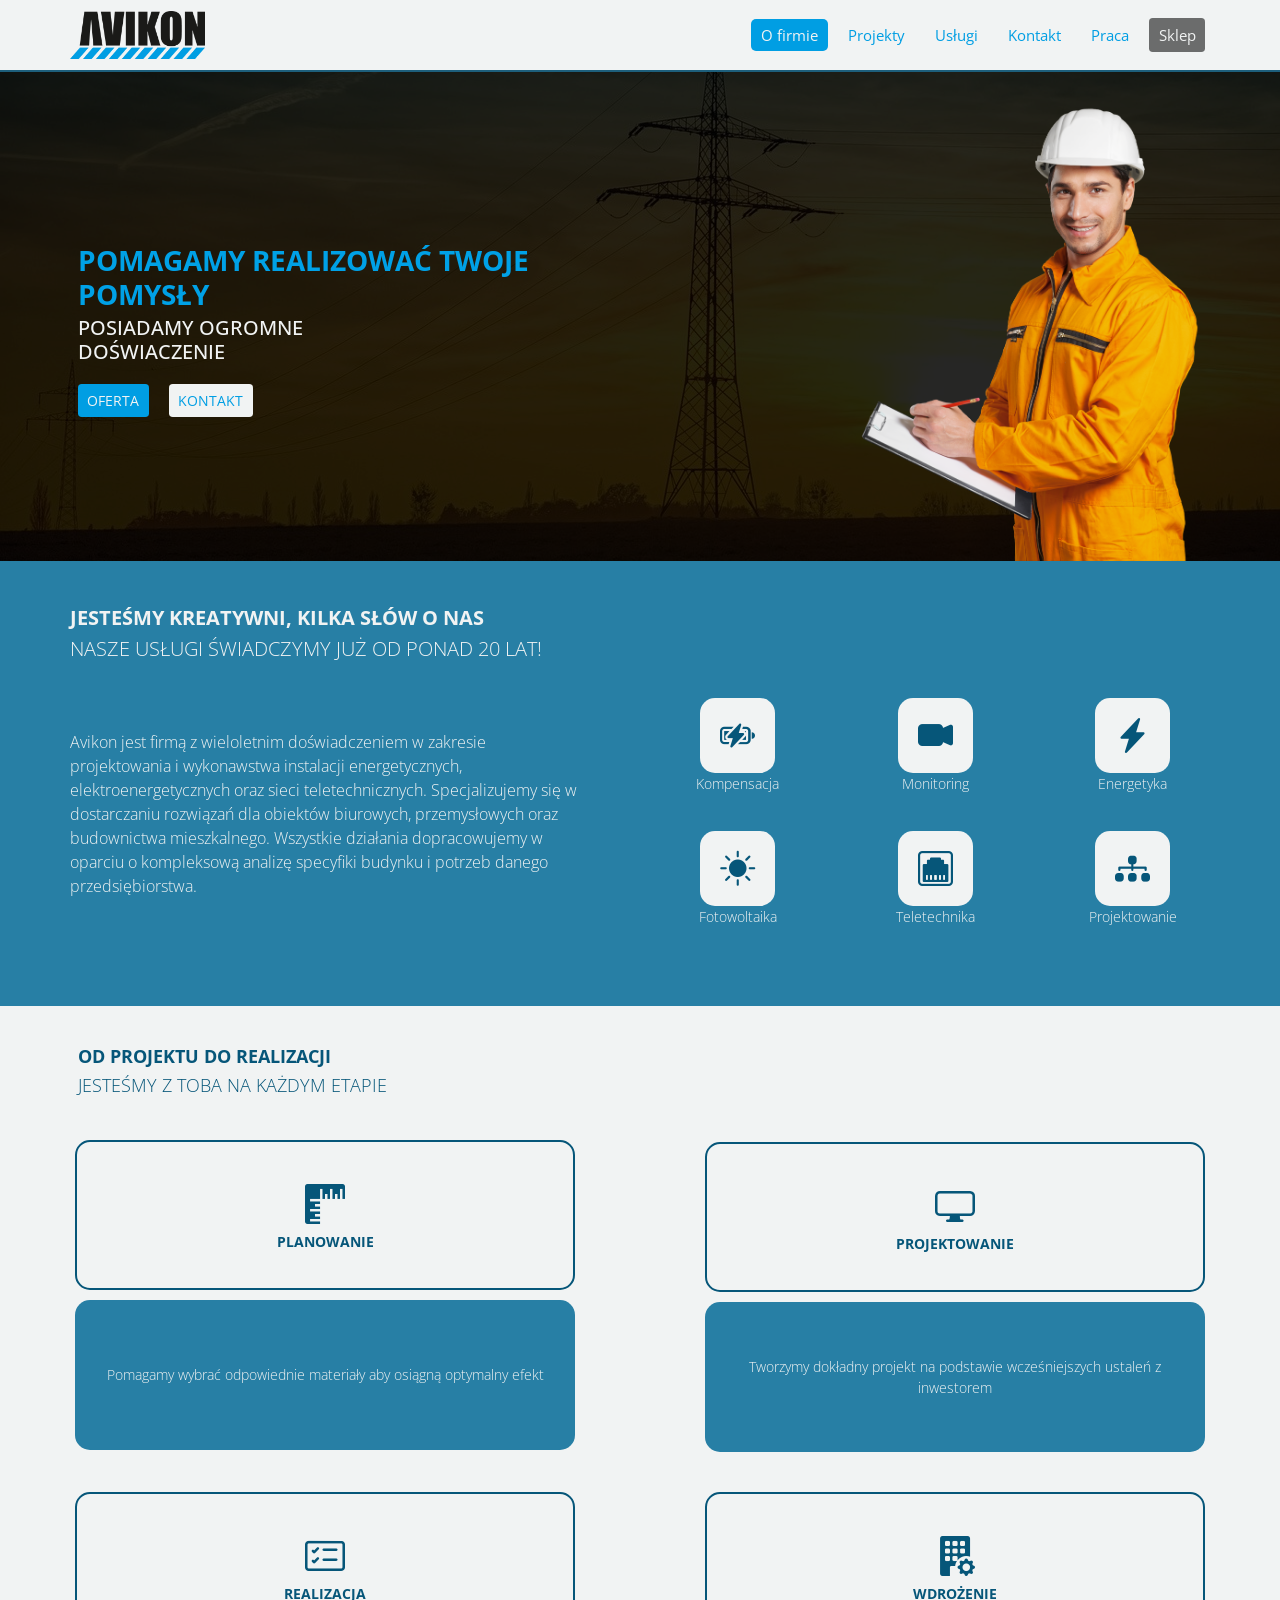
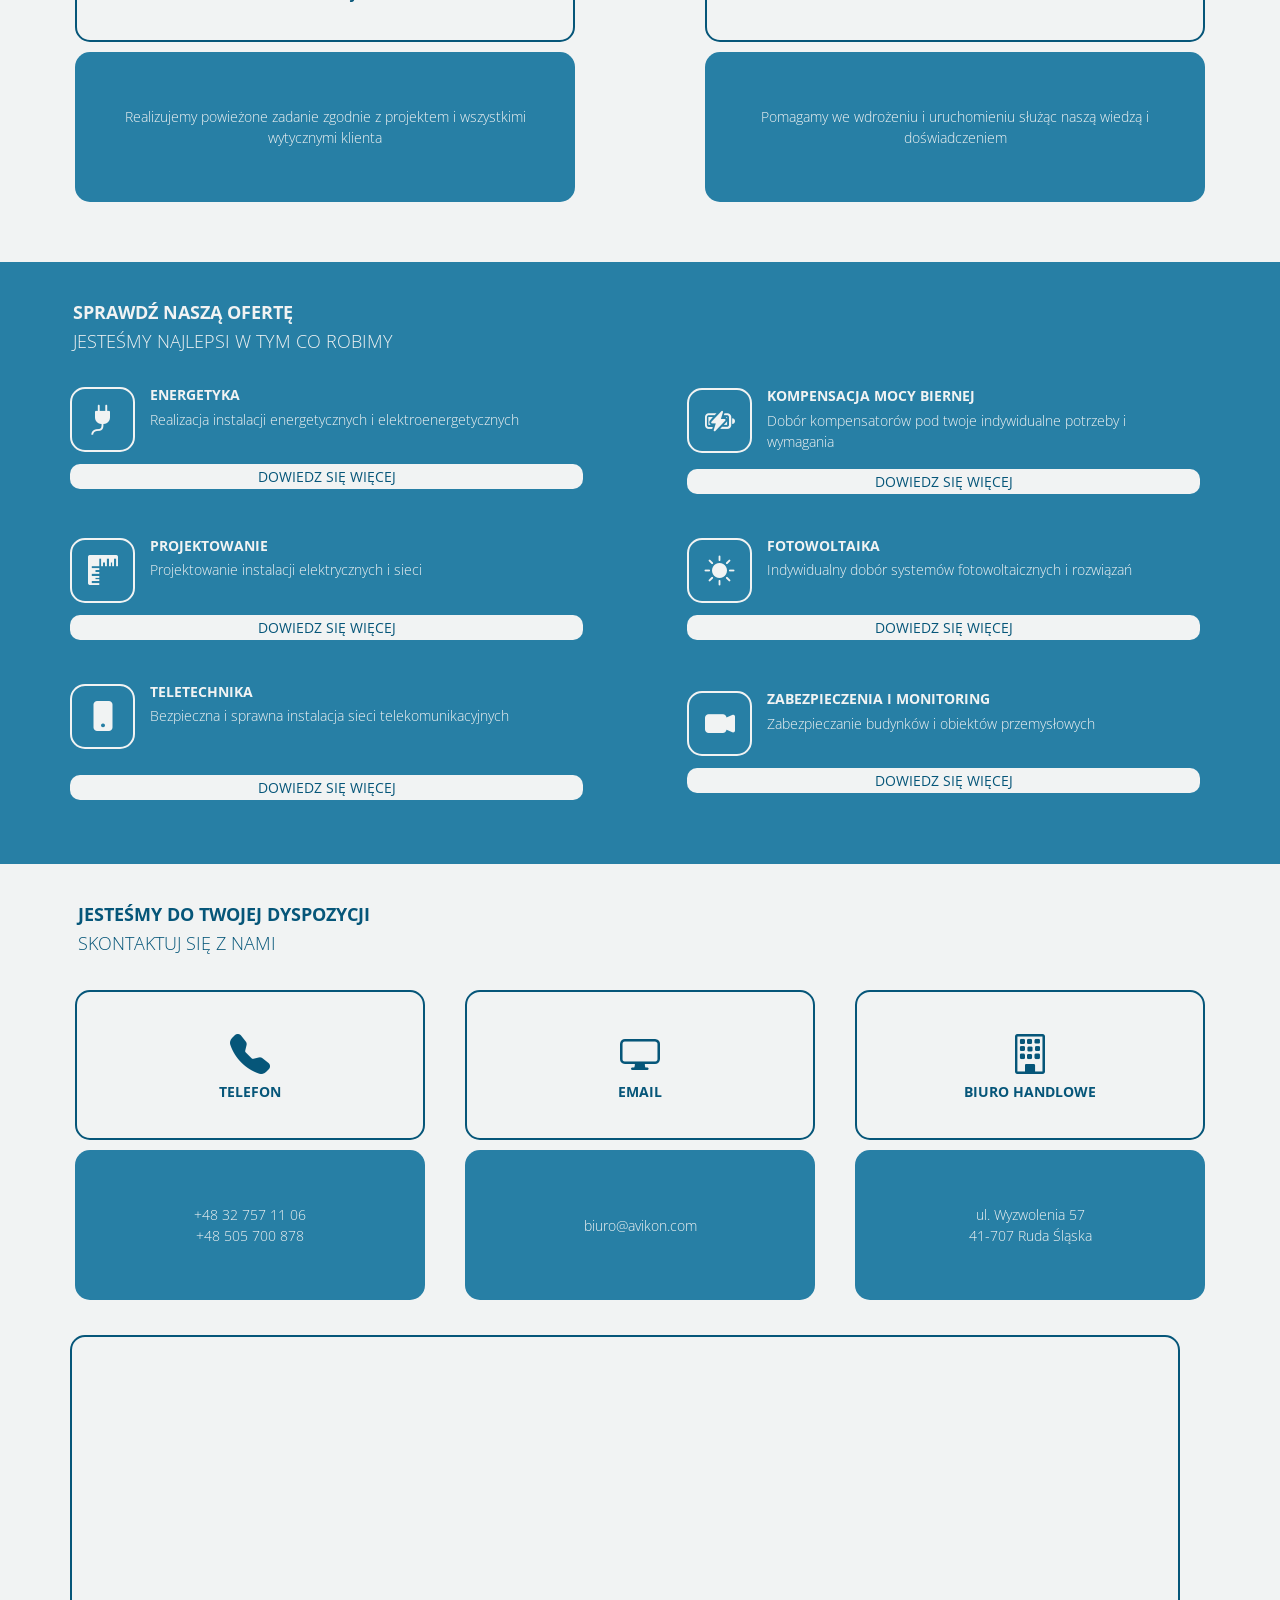
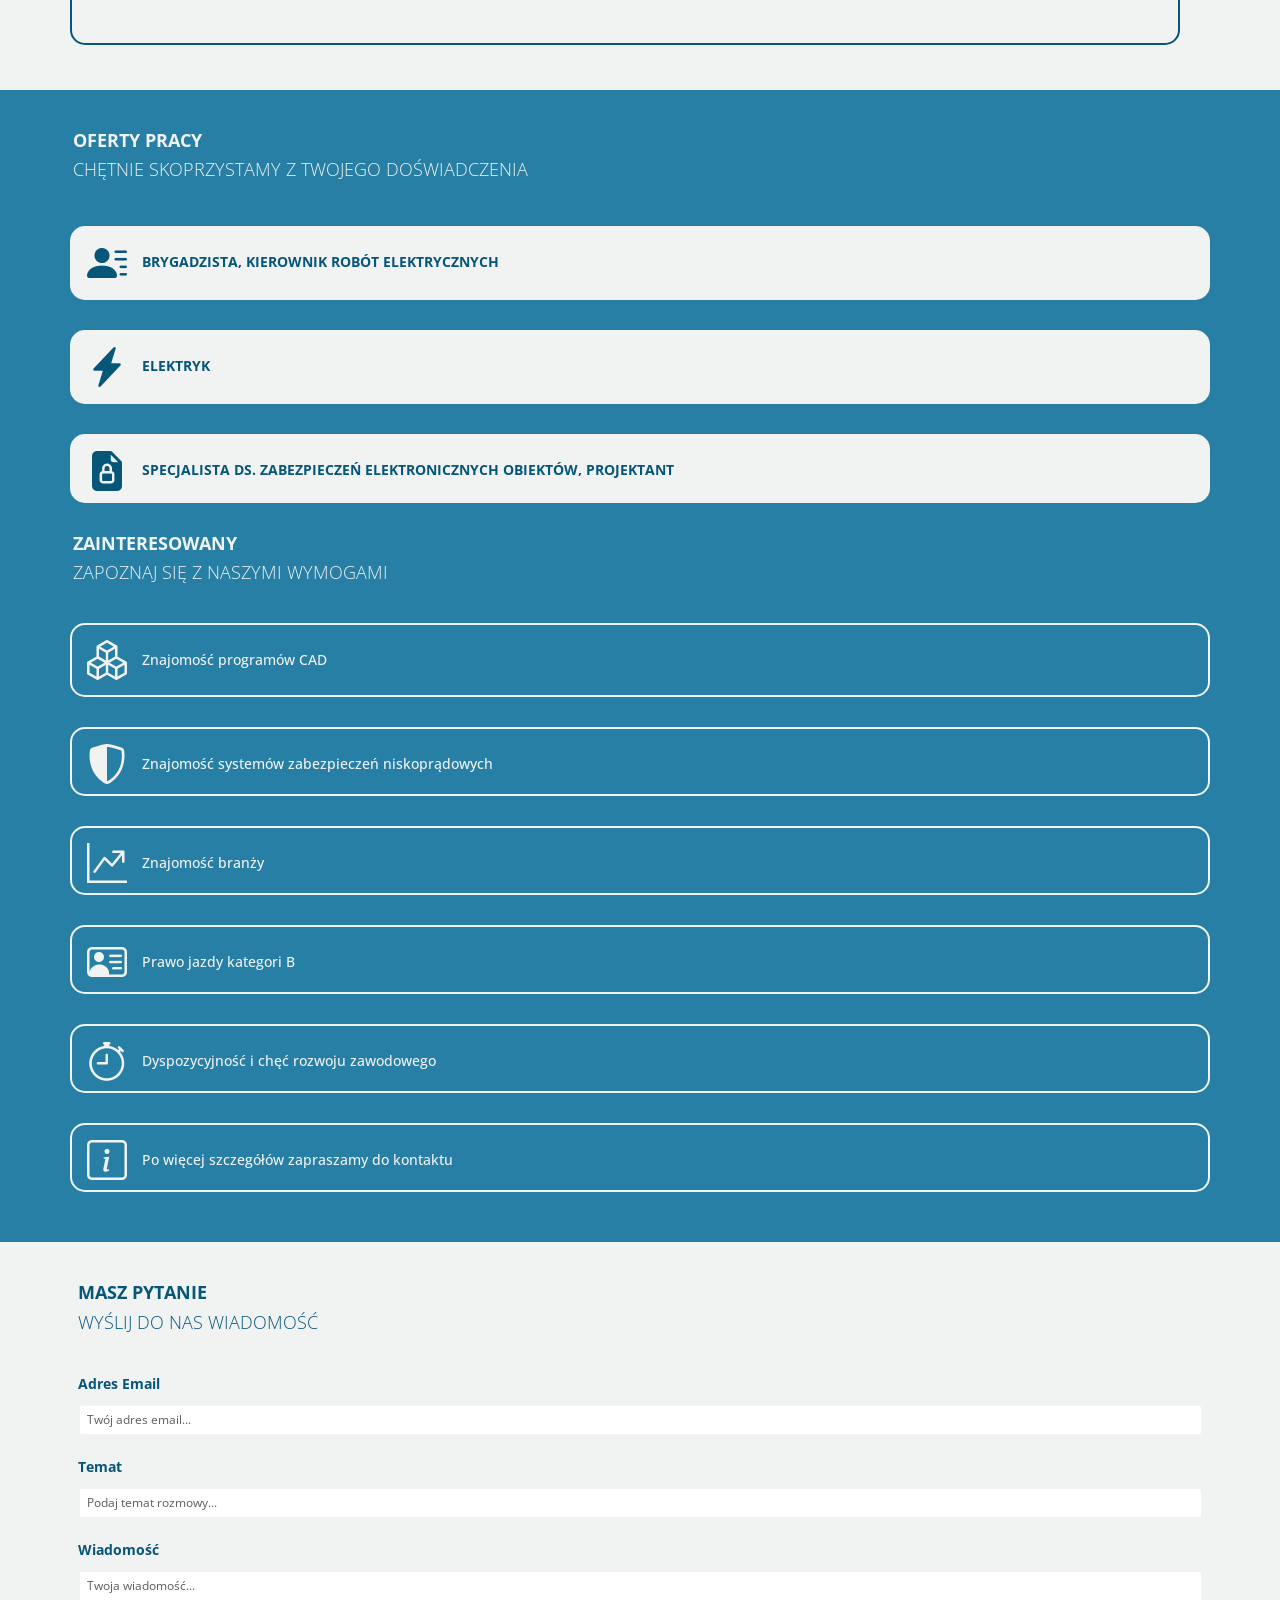
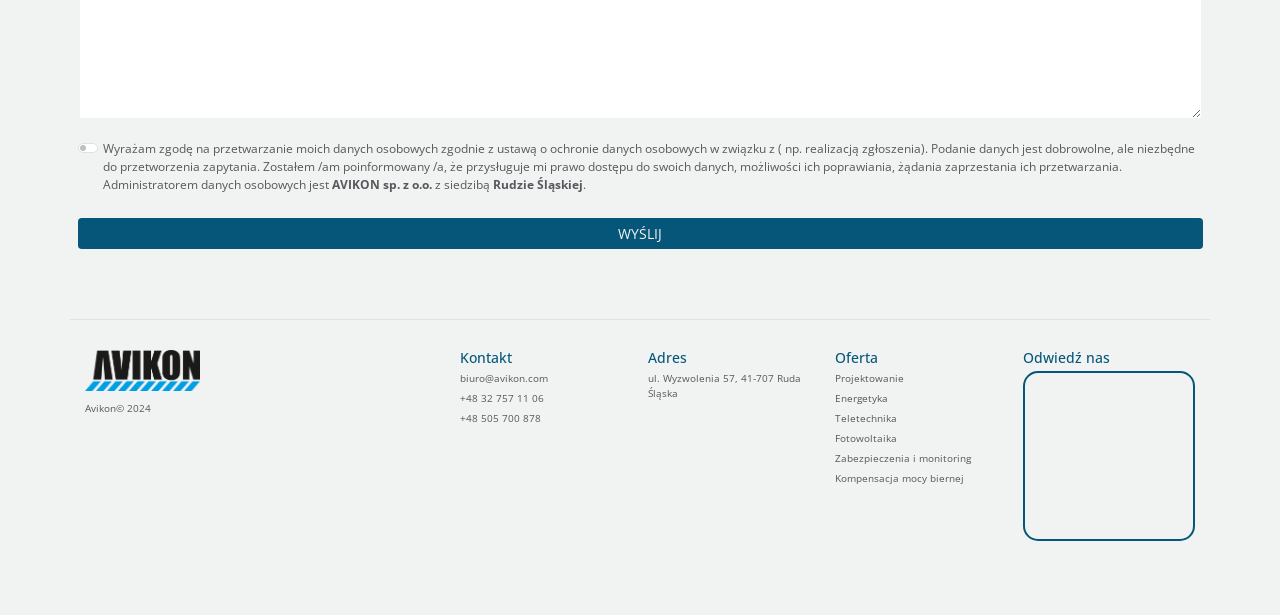
==== index.html @ f824a22c "after form sites" ====
<!DOCTYPE html>
<html lang="pl">
  <head>
    <!-- SEO Meta Tags -->
    <meta charset="utf-8" />
    <meta name="viewport" content="width=device-width, initial-scale=1" />
    <meta
      name="keywords"
      content="HAGER, instalacje elektryczne, zabezpieczenia, alarm, pomiary, kompensacja mocy biernej, fotowoltaika, teletechnika, projektowanie instalacji, ruda śląska, katowice, śląsk, avikon, woźnica, praca"
    />
    <meta
      name="description"
      content="Zapraszamy cię do zapoznania się z naszą firmą, oferujemy usługi związane z energetyką lecz nie tylko, możemy również obniżyć twoje wydatki i zabezpieczyć wskazany obiekt według twoich wytycznych "
    />

    <!-- Title -->
    <title>Avikon | Strona Główna</title>
    <!-- Icon -->
    <link rel="icon" href="img/favicon.png" />
    <!-- GoogleFonts CSS CDN -->
    <link rel="preconnect" href="https://fonts.googleapis.com" />
    <link rel="preconnect" href="https://fonts.gstatic.com" crossorigin />
    <link
      href="https://fonts.googleapis.com/css2?family=Open+Sans:ital,wght@0,300..800;1,300..800&display=swap"
      rel="stylesheet"
    />
    <!-- Bootstrap CSS CDN -->
    <link
      href="https://cdn.jsdelivr.net/npm/bootstrap@5.3.3/dist/css/bootstrap.min.css"
      rel="stylesheet"
      integrity="sha384-QWTKZyjpPEjISv5WaRU9OFeRpok6YctnYmDr5pNlyT2bRjXh0JMhjY6hW+ALEwIH"
      crossorigin="anonymous"
    />
    <!-- Bootstrap Icons CDN -->
    <link
      rel="stylesheet"
      href="https://cdn.jsdelivr.net/npm/bootstrap-icons@1.11.3/font/bootstrap-icons.min.css"
    />
    <!-- Dedicated Css Files -->
    <link rel="stylesheet" href="./css/main.min.css" />
  </head>
  <body
    data-bs-spy="scroll"
    data-bs-target="#navigation"
    data-bs-root-margin="0px 0px -40% 0px"
    smoothScroll="true"
  >
    <div
      data-bs-spy="scroll"
      data-bs-target="#navbarNavAltMarkup"
      data-bs-root-margin="0px 0px -40% 0px"
      smoothScroll="true"
    >
      <!-- Navigation -->
      <nav id="navigation" class="navbar fixed-top navbar-expand-md bg-body-tertiary">
  <!-- Mobile Navigation -->
  <div class="contentContainer container-fluid px-4 d-md-none">
  <!-- Company Logo -->
  <a class="contentContainer__navlink navbar-brand" href="index.html">
    <img
      src="./img/Avikon.png"
      alt="Logo Firmy Avikon"
      class="contentContainer__navlink__logo"
      width="115"
      height="auto"
    />
  </a>
  <!-- Nav Button -->
  <button
    class="contentContainer__navButton navbar-toggler collapsed"
    type="button"
    data-bs-toggle="collapse"
    data-bs-target="#navbarNavAltMarkup"
    aria-controls="navbarNavAltMarkup"
    aria-expanded="false"
    aria-label="Toggle navigation"
  >
    <i class="contentContainer__navButton__icon bi bi-list"></i>
  </button>

  <!-- Nav Links -->
  <div
    class="contentContainer__navContainer collapse navbar-collapse"
    id="navbarNavAltMarkup"
    role="tablist"
  >
    <div class="contentContainer__navContainer__list navbar-nav">
      <a
        href="index.html#aboutUs"
        class="contentContainer__navContainer__list__element nav-link my-3 active"
        >O FIRMIE</a
      >
      <a
        href="index.html#orderStages"
        class="contentContainer__navContainer__list__element nav-link my-3"
        >PROJEKTY</a
      >
      <a
        href="index.html#offer"
        class="contentContainer__navContainer__list__element nav-link my-3"
        >USŁUGI</a
      >
      <a
        href="#contact"
        class="contentContainer__navContainer__list__element nav-link my-3"
        >KONTAKT</a
      >
      <a
        href="index.html#work"
        class="contentContainer__navContainer__list__element nav-link my-3"
        >PRACA</a
      >
    </div>
  </div>
</div>


  <!-- Desktop Navigation -->
  <div class="desktopContainer container-fluid">
  <div class="container d-none d-md-flex justify-content-between px-0 py-1">
    <!-- Company Logo -->
    <a class="desktopContainer__navLink navbar-brand" href="index.html">
      <img
        src="./img/Avikon.png"
        alt="Logo Firmy Avikon"
        width="150"
        height="auto"
        class="desktopContainer__navLink__logo"
      />
    </a>
    <!-- Nav Links Desktop -->

    <div class="desktopContainer__navBar navbar-nav" role="tablist">
      <a
        class="desktopContainer__navBar__Link mx-2 px-3 py-2 nav-link active"
        aria-current="page"
        href="index.html#aboutUs"
        >O firmie</a
      >
      <a
        class="desktopContainer__navBar__Link mx-2 px-3 py-2 nav-link"
        href="index.html#orderStages"
        >Projekty</a
      >
      <a
        class="desktopContainer__navBar__Link mx-2 px-3 py-2 nav-link"
        aria-current="page"
        href="index.html#offer"
        >Usługi</a
      >
      <a
        class="desktopContainer__navBar__Link mx-2 px-3 py-2 nav-link"
        href="index.html#contact"
        >Kontakt</a
      >
      <a
        class="desktopContainer__navBar__Link mx-2 px-3 py-2 nav-link"
        href="index.html#work"
        >Praca</a
      >

      <!-- Przyciski -->
      <!-- <a
        href="https://www.facebook.com/P.P.H.U.AVIKON/?locale=pl_PL"
        target="_blank"
        class="btn mx-2 desktopContainer__navBar__LinkBtn"
        >Facebook</a
      > -->
      <a
        href="shop.html"
        class="btn btn-outline-secondary mx-2 desktopContainer__navBar__LinkBtn desktopContainer__navBar__LinkBtn--disabled"
        >Sklep</a
      >
    </div>
  </div>
</div>

</nav>


      <!-- Header Section -->
      <header id="aboutUs" class="headerSection py-5 pb-md-0 container-fluid">
  <div class="bg-shadow"></div>
  <div class="wrapper pt-md-3 container">
    <div
      class="container d-flex flex-column align-items-center align-items-md-start py-5 px-0"
    >
      <h1 class="headerSection__tittle pt-2 pt-md-5">
        POMAGAMY REALIZOWAĆ TWOJE POMYSŁY
      </h1>
      <h2 class="headerSection__subtittle py-1 py-md-2 pt-lg-0">
        POSIADAMY OGROMNE DOŚWIACZENIE
      </h2>
      <div
        class="headerSection__buttons px-0 container py-2 pt-md-4 pt-lg-3 pb-md-5"
      >
        <a href="#offer" class="btn headerSection__buttons__button me-3"
          >OFERTA</a
        >
        <a
          href="#contact"
          class="btn headerSection__buttons__button headerSection__buttons__button--secondary ms-3"
          >KONTAKT</a
        >
      </div>
    </div>
    
    <img
      src="./img/manHeader.png"
      alt="Obraz z pracownikiem budowy"
      class="headerSection__man d-none d-md-block"
    />
  </div>
</header>


      <main>
        <!-- About Us Section -->
        <section class="aboutUs container-fluid py-5">
  <div
    class="container d-flex flex-column align-items-md-end align-items-md-end align-items-xxl-center py-3 px-0"
  >
    <!-- Headers -->
    <div
      class="aboutUs__texts container w-md-50 d-flex flex-column py-2 pb-md-0 px-0 pb-xxl-2"
    >
      <h3 class="aboutUs__tittle pb-1">JESTEŚMY KREATYWNI, KILKA SŁÓW O NAS</h3>
      <h4 class="aboutUs__subTittle m-0">
        NASZE USŁUGI ŚWIADCZYMY JUŻ OD PONAD 20 LAT!
      </h4>
    </div>

    <div
      class="aboutUs__content d-flex flex-column align-items-center justify-content-between flex-md-row py-3 pt-sm-0 pt-md-3 pt-lg-0 pt-xl-3 px-0"
    >
      <p class="aboutUs__text px-0 w-md-50 pb-5 pb-md-0">
        Avikon jest firmą z wieloletnim doświadczeniem w zakresie projektowania
        i wykonawstwa instalacji energetycznych, elektroenergetycznych oraz
        sieci teletechnicznych. Specjalizujemy się w dostarczaniu rozwiązań dla
        obiektów biurowych, przemysłowych oraz budownictwa mieszkalnego.
        Wszystkie działania dopracowujemy w oparciu o kompleksową analizę
        specyfiki budynku i potrzeb danego przedsiębiorstwa.
      </p>

      <!-- Offer Shortcut -->
      <div
        class="aboutUs__offer container py-3 px-0 mx-0 d-flex align-content-between justify-content-evenly justify-content-md-between flex-wrap"
      >
        <!-- Button #1 -->
        <a
          href="kompensacja.html"
          class="aboutUs__offer__link p-2 pb-md-0 pb-lg-2 m-1 mb-md-0 mb-lg-2 d-flex flex-column justify-content-center align-items-center"
        >
          <div
            class="aboutUs__offer__link__circle d-flex justify-content-center align-items-center"
          >
            <i
              class="aboutUs__offer__link__circle__icon bi bi-battery-charging"
            ></i>
          </div>
          Kompensacja
        </a>
        <!-- Modal #1 -->

        <!-- Button #2 -->
        <button
          type="button"
          data-bs-toggle="modal"
          data-bs-target="#monitoring"
          class="aboutUs__offer__link p-2 pb-md-0 pb-lg-2 m-1 mb-md-0 mb-lg-2 d-flex flex-column justify-content-center align-items-center"
        >
          <div
            class="aboutUs__offer__link__circle d-flex justify-content-center align-items-center"
          >
            <i
              class="aboutUs__offer__link__circle__icon bi bi-camera-video-fill"
            ></i>
          </div>
          Monitoring
        </button>

        <!-- Modal #2 -->
        <!-- Modal #1 -->
<div
  class="modal fade"
  id="monitoring"
  tabindex="-1"
  aria-labelledby="monitoringLabel"
  aria-hidden="true"
>
  <div class="container-lg px-0">
    <div
      class="modal-dialog modal-dialog-centered modal-dialog-scrollable modal-fullscreen-lg-down modal-xl"
    >
      <div class="modal-content aboutUs__offer__modal">
        <!-- Modal Header -->
        <div class="modal-header">
          <div class="d-flex justify-content-center align-items-center px-4">
            <i
              class="aboutUs__offer__modal__icon bi bi-camera-video-fill pe-2"
            ></i>
            <h2
              class="modal-title aboutUs__offer__modal__header fs-5"
              id="monitoringLabel"
            >
              Monitoring
            </h2>
          </div>
          <button
            type="button"
            class="btn-close"
            data-bs-dismiss="modal"
            aria-label="Close"
          ></button>
        </div>
        <!-- Modal Body -->
        <div
          class="modal-body aboutUs__offer__modal__content d-flex justify-content-center align-items-center align-items-md-start justify-content-md-start justify-content-xl-between flex-wrap py-3"
        >
          <!-- Services -->
          <div
            class="aboutUs__offer__modal__content__services d-flex justify-content-center align-items-center align-items-md-start flex-column mb-3 order-lg-1 px-4"
          >
            <h5
              class="aboutUs__offer__modal__content__header mb-2 d-md-flex justify-content-md-start align-items-md-center"
            >
              <i
                class="d-none d-md-block aboutUs__offer__modal__content__header__icon bi bi-clipboard-check-fill pe-2"
              ></i>
              Nasza działalność obejmuje
            </h5>
            <ul
              class="list-group aboutUs__offer__modal__content__list list-group-flush"
            >
              <li
                class="list-group-item d-flex justify-content-center align-items-center justify-content-md-start aboutUs__offer__modal__content__list__element pb-2 ps-md-0"
              >
                Systemy Alarmu Pożarowego (SAP)
              </li>
              <li
                class="list-group-item d-flex justify-content-center align-items-center justify-content-md-start aboutUs__offer__modal__content__list__element py-2 ps-md-0"
              >
                Telewizja Przemysłowa (CCTV)
              </li>
              <li
                class="list-group-item d-flex justify-content-center align-items-center justify-content-md-start aboutUs__offer__modal__content__list__element pt-2 ps-md-0"
              >
                Systemy Kontroli Dostępu (KD)
              </li>
            </ul>
          </div>

          <!-- Text -->
          <div
            class="aboutUs__offer__modal__content__textContainer d-flex justify-content-center align-items-center align-items-md-start flex-column my-3 order-lg-2 px-4"
          >
            <h5
              class="aboutUs__offer__modal__content__header d-md-flex justify-content-md-start align-items-md-center m-0"
            >
              <i
                class="d-none d-md-block aboutUs__offer__modal__content__header__icon bi bi-info-circle-fill pe-2"
              ></i>
              ZABEZPIECZANIE BUDYNKÓW I OBIEKTÓW PRZEMYSŁOWYCH
            </h5>
            <p class="aboutUs__offer__modal__content__text">
              Avikon to także profesjonalne elektroniczne systemy zabezpieczeń.
              Oferujemy ich kompleksową realizację - od projektu, poprzez montaż
              i serwis urządzeń oraz całej struktury zarówno dla domów jak i
              firm. Dostarczamy rozwiązania renomowanych producentów -
              Honeywell, Esser, Satel, Polon-Alfa, Roger oraz wielu innych.
            </p>
          </div>

          <!-- Gallery -->
          <div
            class="aboutUs__offer__modal__content__gallery d-flex justify-content-center align-items-center align-items-md-start flex-column order-lg-3 mt-3 px-4"
          >
            <!-- Gallery -->
            <div
              class="aboutUs__offer__modal__content__gallery d-flex justify-content-center align-items-center align-items-md-start flex-column mt-lg-3"
            >
              <!-- Gallery -->
              <div class="row">
                <div class="col-lg-4 col-md-12 mb-4 mb-lg-0">
                  <img
                    src="./img/monitoring/1.png"
                    class="w-100 shadow-1-strong rounded mb-4"
                    alt="Kamera w kącie pokoju"
                  />

                  <img
                    src="./img/monitoring/2.png"
                    class="w-100 shadow-1-strong rounded mb-4"
                    alt="Serwerownia na zapleczu"
                  />
                </div>

                <div class="col-lg-4 mb-4 mb-lg-0">
                  <img
                    src="./img/monitoring/3.png"
                    class="w-100 shadow-1-strong rounded mb-4"
                    alt="Klamka z zabezpieczeniem na odcisk palca"
                  />

                  <img
                    src="./img/monitoring/4.png"
                    class="w-100 shadow-1-strong rounded mb-4"
                    alt="Serwerownia na zapleczu"
                  />
                </div>

                <div class="col-lg-4 mb-4 mb-lg-0">
                  <img
                    src="./img/monitoring/5.png"
                    class="w-100 shadow-1-strong rounded mb-4"
                    alt="Pokoj ochrony wypełniony monitorami z odpalonym podglądem na kamery"
                  />

                  <img
                    src="./img/monitoring/6.png"
                    class="w-100 shadow-1-strong rounded mb-4"
                    alt="Serwerownia na zapleczu"
                  />
                </div>
              </div>
            </div>
          </div>
        </div>
        <!-- Modal Footer -->
        <div class="modal-footer">
          <button
            type="button"
            class="btn btn-secondary"
            data-bs-dismiss="modal"
          >
            ZAMKNIJ
          </button>
        </div>
      </div>
    </div>
  </div>
</div>


        <!-- Button #3 -->
        <button
          type="button"
          data-bs-toggle="modal"
          data-bs-target="#energy"
          class="aboutUs__offer__link p-2 pb-md-0 pb-lg-2 m-1 mb-md-0 mb-lg-2 d-flex flex-column justify-content-center align-items-center"
        >
          <div
            class="aboutUs__offer__link__circle d-flex justify-content-center align-items-center"
          >
            <i
              class="aboutUs__offer__link__circle__icon bi bi-lightning-charge-fill"
            ></i>
          </div>
          Energetyka
        </button>

        <!-- Modal #3 -->
        <!-- Modal #1 -->
<div
  class="modal fade"
  id="energy"
  tabindex="-1"
  aria-labelledby="energyLabel"
  aria-hidden="true"
>
  <div class="container-lg px-0">
    <div
      class="modal-dialog modal-dialog-centered modal-dialog-scrollable modal-fullscreen-lg-down modal-xl"
    >
      <div class="modal-content aboutUs__offer__modal">
        <!-- Modal Header -->
        <div class="modal-header">
          <div class="d-flex justify-content-center align-items-center px-4">
            <i
              class="aboutUs__offer__modal__icon bi bi-lightning-charge-fill"
            ></i>
            <h2
              class="modal-title aboutUs__offer__modal__header fs-5"
              id="energyLabel"
            >
              Energetyka
            </h2>
          </div>
          <button
            type="button"
            class="btn-close"
            data-bs-dismiss="modal"
            aria-label="Close"
          ></button>
        </div>
        <!-- Modal Body -->
        <div
          class="modal-body aboutUs__offer__modal__content d-flex justify-content-center align-items-center align-items-md-start justify-content-md-start justify-content-xl-between flex-wrap py-3"
        >
          <!-- Services -->
          <div
            class="aboutUs__offer__modal__content__services d-flex justify-content-center align-items-center align-items-md-start flex-column mb-3 px-4 order-lg-1"
          >
            <h5
              class="aboutUs__offer__modal__content__header mb-2 d-md-flex justify-content-md-start align-items-md-center"
            >
              <i
                class="d-none d-md-block aboutUs__offer__modal__content__header__icon bi bi-clipboard-check-fill pe-2"
              ></i>
              Nasza działalność obejmuje
            </h5>
            <ul
              class="list-group aboutUs__offer__modal__content__list list-group-flush"
            >
              <li
                class="list-group-item d-flex justify-content-center align-items-center justify-content-md-start aboutUs__offer__modal__content__list__element pb-2 ps-md-0"
              >
                Kompleksowe instalacje energetyczne i elektroenergetyczne
              </li>
              <li
                class="list-group-item d-flex justify-content-center align-items-center justify-content-md-start aboutUs__offer__modal__content__list__element py-2 ps-md-0"
              >
                Projektowanie instalacji według potrzeb klienta
              </li>
              <li
                class="list-group-item d-flex justify-content-center align-items-center justify-content-md-start aboutUs__offer__modal__content__list__element py-2 ps-md-0"
              >
                Efektywną modernizację istniejących rozwiązań
              </li>
              <li
                class="list-group-item d-flex justify-content-center align-items-center justify-content-md-start aboutUs__offer__modal__content__list__element pt-2 ps-md-0"
              >
                Bezawaryjność i bezpieczeństwo wdrażanych systemów
              </li>
            </ul>
          </div>

          <!-- Text -->
          <div
            class="aboutUs__offer__modal__content__textContainer d-flex justify-content-center align-items-center align-items-md-start flex-column my-3 px-4 order-lg-2"
          >
            <h5
              class="aboutUs__offer__modal__content__header d-md-flex justify-content-md-start align-items-md-center m-0"
            >
              <i
                class="d-none d-md-block aboutUs__offer__modal__content__header__icon bi bi-info-circle-fill pe-2"
              ></i>
              INSTALACJIE ENERGETYCZNE I ELEKTROENERGETYCZNE
            </h5>
            <p class="aboutUs__offer__modal__content__text">
              W ramach naszej działalności wykonujemy nowe oraz modernizujemy
              istniejące instalacje elektryczne i elektroenergetyczne w zakresie
              napięć NN i SN. Nasze usługi realizujemy zarówno w warunkach
              wewnętrznych - w budynkach mieszkalnych, przemysłowych i użytku
              publicznego, jak i zewnętrznych. Posiadamy wszelkie uprawnienia
              oraz wieloletnie doświadczenie w realizacji projektów z zakresu
              energetyki i elektroenergetyki, dlatego dostarczane przez nas
              rozwiązania są funkcjonalne i dostosowane do potrzeb danego
              obiektu. W naszej pracy dbamy przede wszystkim o bezawaryjność
              instalacji i bezpieczeństwo ich użytkowników.
            </p>
          </div>

          <!-- Gallery -->
          <div
            class="aboutUs__offer__modal__content__gallery d-flex justify-content-center align-items-center align-items-md-start flex-column order-lg-3 mt-3 px-4"
          >
            <h5
              class="aboutUs__offer__modal__content__header mb-3 d-md-flex justify-content-md-start align-items-md-center"
            >
              <i
                class="d-none d-md-block aboutUs__offer__modal__content__header__icon bi bi-image-fill pe-2"
              ></i>
              Obejrzyj nasze wcześniejsze realizacje
            </h5>
            <!-- Gallery -->
            <div class="row">
              <div class="col-lg-4 col-md-12 mb-4 mb-lg-0">
                <img
                  src="./img/energetyka/1.png"
                  class="w-100 shadow-1-strong rounded mb-4"
                  alt="Zdjęcie z wnętrza rozdzielni"
                />

                <img
                  src="./img/energetyka/2.png"
                  class="w-100 shadow-1-strong rounded mb-4"
                  alt="Bojlery wewnątrz hali"
                />
              </div>

              <div class="col-lg-4 mb-4 mb-lg-0">
                <img
                  src="./img/energetyka/3.png"
                  class="w-100 shadow-1-strong rounded mb-4"
                  alt="Zaplecze serwerowni szkolnej"
                />

                <img
                  src="./img/energetyka/4.png"
                  class="w-100 shadow-1-strong rounded mb-4"
                  alt="Przejście do rozdzielni wewnątrz kręgielni"
                />
              </div>

              <div class="col-lg-4 mb-4 mb-lg-0">
                <img
                  src="./img/energetyka/5.png"
                  class="w-100 shadow-1-strong rounded mb-4"
                  alt="Kotłownia domowa"
                />

                <img
                  src="./img/energetyka/6.png"
                  class="w-100 shadow-1-strong rounded mb-4"
                  alt="Zaplecze basenu"
                />
              </div>
            </div>
          </div>
        </div>

        <!-- Modal Footer -->
        <div class="modal-footer">
          <button
            type="button"
            class="btn btn-secondary"
            data-bs-dismiss="modal"
          >
            ZAMKNIJ
          </button>
        </div>
      </div>
    </div>
  </div>
</div>


        <!-- Button #4 -->
        <button
          type="button"
          data-bs-toggle="modal"
          data-bs-target="#photovoltaics"
          class="aboutUs__offer__link p-2 pb-md-0 pb-lg-2 m-1 mb-md-0 mb-lg-2 d-flex flex-column justify-content-center align-items-center"
        >
          <div
            class="aboutUs__offer__link__circle d-flex justify-content-center align-items-center"
          >
            <i class="aboutUs__offer__link__circle__icon bi bi-sun-fill"></i>
          </div>
          Fotowoltaika
        </button>

        <!-- Modal #4 -->
        <!-- Modal #1 -->
<div
  class="modal fade"
  id="photovoltaics"
  tabindex="-1"
  aria-labelledby="photovoltaicsLabel"
  aria-hidden="true"
>
  <div class="container-lg px-0">
    <div
      class="modal-dialog modal-dialog-centered modal-dialog-scrollable modal-fullscreen-lg-down modal-xl"
    >
      <div class="modal-content aboutUs__offer__modal">
        <!-- Modal Header -->
        <div class="modal-header">
          <div class="d-flex justify-content-center align-items-center px-4">
            <i class="aboutUs__offer__modal__icon bi bi-sun-fill pe-2"></i>
            <h2
              class="modal-title aboutUs__offer__modal__header fs-5"
              id="photovoltaicsLabel"
            >
              Fotowoltaika
            </h2>
          </div>
          <button
            type="button"
            class="btn-close"
            data-bs-dismiss="modal"
            aria-label="Close"
          ></button>
        </div>
        <!-- Modal Body -->
        <div
          class="modal-body aboutUs__offer__modal__content d-flex justify-content-center align-items-center align-items-md-start justify-content-md-start justify-content-xl-between flex-wrap py-3"
        >
          <!-- Services -->
          <div
            class="aboutUs__offer__modal__content__services d-flex justify-content-center align-items-center align-items-md-start flex-column mb-3 px-4 order-lg-1"
          >
            <h5
              class="aboutUs__offer__modal__content__header mb-2 d-md-flex justify-content-md-start align-items-md-center"
            >
              <i
                class="d-none d-md-block aboutUs__offer__modal__content__header__icon bi bi-clipboard-check-fill pe-2"
              ></i>
              Nasza działalność obejmuje
            </h5>
            <ul
              class="list-group aboutUs__offer__modal__content__list list-group-flush"
            >
              <li
                class="list-group-item d-flex justify-content-center align-items-center justify-content-md-start aboutUs__offer__modal__content__list__element pb-2 ps-md-0"
              >
                Montaż i obsługa paneli słonecznych
              </li>
              <li
                class="list-group-item d-flex justify-content-center align-items-center justify-content-md-start aboutUs__offer__modal__content__list__element py-2 ps-md-0"
              >
                Przeprowadzenie klienta przez proces wyboru
              </li>
              <li
                class="list-group-item d-flex justify-content-center align-items-center justify-content-md-start aboutUs__offer__modal__content__list__element pt-2 ps-md-0"
              >
                Dobór najoptymalniejszych rozwiązań pod cel instalacji
              </li>
            </ul>
          </div>

          <!-- Text -->
          <div
            class="aboutUs__offer__modal__content__textContainer d-flex justify-content-center align-items-center align-items-md-start flex-column my-3 px-4 order-lg-2"
          >
            <h5
              class="aboutUs__offer__modal__content__header d-md-flex justify-content-md-start align-items-md-center m-0"
            >
              <i
                class="d-none d-md-block aboutUs__offer__modal__content__header__icon bi bi-info-circle-fill pe-2"
              ></i>
              FOTOWOLTAIKA
            </h5>
            <p class="aboutUs__offer__modal__content__text">
              Oferujemy kompleksowe usługi fotowoltaiczne, dostosowane do twoich
              indywidualnych potrzeb energetycznych. Nasza doświadczona ekipa
              ekspertów dba o każdy detal, analizując specyfikę twojej
              lokalizacji, zapotrzebowanie energetyczne, oraz potencjał światła
              słonecznego. Koncentrujemy się nie tylko na instalacji paneli
              fotowoltaicznych, ale również na stworzeniu zoptymalizowanego
              rozwiązania energetycznego, gwarantując efektywność i
              długoterminowe oszczędności. Skontaktuj się z nami już dziś, aby
              rozpocząć trasę ku zrównoważonemu i ekonomicznemu energetycznie
              jutru twojego domu. Niech energia odnawialna stanie się nie tylko
              rozsądną decyzją finansową, ale również ekologicznym gestem, który
              pozytywnie wpłynie na środowisko. Zyskaj niezależność energetyczną
              i uczestnicz w ruchu ku bardziej zrównoważonemu światu!
            </p>
          </div>

          <!-- Gallery -->
          <div
            class="aboutUs__offer__modal__content__gallery d-flex justify-content-center align-items-center align-items-md-start flex-column order-lg-3 mt-3 px-4"
          >
            <!-- Gallery -->
            <div
              class="aboutUs__offer__modal__content__gallery d-flex justify-content-center align-items-center align-items-md-start flex-column mt-lg-3"
            >
              <!-- Gallery -->
              <div class="row">
                <div class="col-lg-4 col-md-12 mb-4 mb-lg-0">
                  <img
                    src="./img/fotowoltaika/1.png"
                    class="w-100 shadow-1-strong rounded mb-4"
                    alt="Serwerownia na zapleczu"
                  />

                  <img
                    src="./img/fotowoltaika/2.png"
                    class="w-100 shadow-1-strong rounded mb-4"
                    alt="Serwerownia na zapleczu"
                  />
                </div>

                <div class="col-lg-4 mb-4 mb-lg-0">
                  <img
                    src="./img/fotowoltaika/3.png"
                    class="w-100 shadow-1-strong rounded mb-4"
                    alt="Dom z panelami słonecznymi na dachu"
                  />

                  <img
                    src="./img/fotowoltaika/4.png"
                    class="w-100 shadow-1-strong rounded mb-4"
                    alt="Obiekt posiadajacy panele słoneczne"
                  />
                </div>

                <div class="col-lg-4 mb-4 mb-lg-0">
                  <img
                    src="./img/fotowoltaika/5.png"
                    class="w-100 shadow-1-strong rounded mb-4"
                    alt="Serwerownia na zapleczu"
                  />

                  <img
                    src="./img/fotowoltaika/6.png"
                    class="w-100 shadow-1-strong rounded mb-4"
                    alt="Serwerownia na zapleczu"
                  />
                </div>
              </div>
            </div>
          </div>
        </div>
        <!-- Modal Footer -->
        <div class="modal-footer">
          <button
            type="button"
            class="btn btn-secondary"
            data-bs-dismiss="modal"
          >
            ZAMKNIJ
          </button>
        </div>
      </div>
    </div>
  </div>
</div>


        <!-- Button #5 -->
        <button
          type="button"
          data-bs-toggle="modal"
          data-bs-target="#telecommunications"
          class="aboutUs__offer__link p-2 pb-md-0 pb-lg-2 m-1 mb-md-0 mb-lg-2 d-flex flex-column justify-content-center align-items-center"
        >
          <div
            class="aboutUs__offer__link__circle d-flex justify-content-center align-items-center"
          >
            <i class="aboutUs__offer__link__circle__icon bi bi-ethernet"></i>
          </div>
          Teletechnika
        </button>

        <!-- Modal #5 -->
        <!-- Modal #1 -->
<div
  class="modal fade"
  id="telecommunications"
  tabindex="-1"
  aria-labelledby="telecommunicationsLabel"
  aria-hidden="true"
>
  <div class="container-lg px-0">
    <div
      class="modal-dialog modal-dialog-centered modal-dialog-scrollable modal-fullscreen-lg-down modal-xl"
    >
      <div class="modal-content aboutUs__offer__modal">
        <!-- Modal Header -->
        <div class="modal-header">
          <div class="d-flex justify-content-center align-items-center px-4">
            <i class="aboutUs__offer__modal__icon bi bi-ethernet pe-2"></i>
            <h2
              class="modal-title aboutUs__offer__modal__header fs-5"
              id="telecommunicationsLabel"
            >
              Teletechnika
            </h2>
          </div>
          <button
            type="button"
            class="btn-close"
            data-bs-dismiss="modal"
            aria-label="Close"
          ></button>
        </div>
        <!-- Modal Body -->
        <div
          class="modal-body aboutUs__offer__modal__content d-flex justify-content-center align-items-center align-items-md-start justify-content-md-start justify-content-xl-between flex-wrap py-3"
        >
          <!-- Services -->
          <div
            class="aboutUs__offer__modal__content__services d-flex justify-content-center align-items-center align-items-md-start flex-column mb-3 px-4 order-lg-1"
          >
            <ul
              class="list-group aboutUs__offer__modal__content__list list-group-flush"
            >
              <li
                class="list-group-item d-flex justify-content-center align-items-center justify-content-md-start aboutUs__offer__modal__content__list__element pb-2 ps-md-0"
              >
                Kompleksowe instalacje energetyczne i elektroenergetyczne
              </li>
              <li
                class="list-group-item d-flex justify-content-center align-items-center justify-content-md-start aboutUs__offer__modal__content__list__element py-2 ps-md-0"
              >
                projektowanie instalacji według potrzeb klienta
              </li>
              <li
                class="list-group-item d-flex justify-content-center align-items-center justify-content-md-start aboutUs__offer__modal__content__list__element py-2 ps-md-0"
              >
                efektywną modernizację istniejących rozwiązań
              </li>
              <li
                class="list-group-item d-flex justify-content-center align-items-center justify-content-md-start aboutUs__offer__modal__content__list__element pt-2 ps-md-0"
              >
                bezawaryjność i bezpieczeństwo wdrażanych systemów
              </li>
            </ul>
          </div>

          <!-- Text -->
          <div
            class="aboutUs__offer__modal__content__textContainer d-flex justify-content-center align-items-center align-items-md-start flex-column my-3 px-4 order-lg-2"
          >
            <h5
              class="aboutUs__offer__modal__content__header d-md-flex justify-content-md-start align-items-md-center m-0"
            >
              <i
                class="d-none d-md-block aboutUs__offer__modal__content__header__icon bi bi-info-circle-fill pe-2"
              ></i>
              INSTALACJIE TELETECHNICZNE
            </h5>
            <p class="aboutUs__offer__modal__content__text">
              Zajmujemy się projektowaniem i montażem instalacji
              teletechnicznych. Przystępując do realizacji zlecenia badamy
              przede wszystkim potrzeby klienta i uwarunkowania danego obiektu,
              by móc zaoferować jak najefektywniejsze rozwiązania. Nasze
              kompetencje z zakresu teletechniki potwierdzają liczne certyfikaty
              oraz rekomendacje klientów, dla których zrealizowaliśmy
              dotychczasowe projekty.
            </p>
          </div>

          <!-- Gallery -->
          <div
            class="aboutUs__offer__modal__content__gallery d-flex justify-content-center align-items-center align-items-md-start flex-column order-lg-3 mt-3 px-4"
          >
            <!-- Gallery -->
            <div
              class="aboutUs__offer__modal__content__gallery d-flex justify-content-center align-items-center align-items-md-start flex-column mt-lg-3"
            >
              <h5
                class="aboutUs__offer__modal__content__header mb-3 d-md-flex justify-content-md-start align-items-md-center"
              >
                <i
                  class="d-none d-md-block aboutUs__offer__modal__content__header__icon bi bi-image-fill pe-2"
                ></i>
                Obejrzyj nasze wcześniejsze realizacje
              </h5>
              <!-- Gallery -->
              <div class="row">
                <div class="col-lg-4 col-md-12 mb-4 mb-lg-0">
                  <img
                    src="./img/teletechnika/1.png"
                    class="w-100 shadow-1-strong rounded mb-4"
                    alt="Laptop podłączony do routerów znajdujących się za nim"
                  />

                  <img
                    src="./img/teletechnika/2.png"
                    class="w-100 shadow-1-strong rounded mb-4"
                    alt="Serwerownia na zapleczu"
                  />
                </div>

                <div class="col-lg-4 mb-4 mb-lg-0">
                  <img
                    src="./img/teletechnika/3.png"
                    class="w-100 shadow-1-strong rounded mb-4"
                    alt="Serwerownia na zapleczu"
                  />

                  <img
                    src="./img/teletechnika/4.png"
                    class="w-100 shadow-1-strong rounded mb-4"
                    alt="Router znajdujący się na półce"
                  />
                </div>

                <div class="col-lg-4 mb-4 mb-lg-0">
                  <img
                    src="./img/teletechnika/5.png"
                    class="w-100 shadow-1-strong rounded mb-4"
                    alt="Serwerownia na zapleczu"
                  />

                  <img
                    src="./img/teletechnika/6.png"
                    class="w-100 shadow-1-strong rounded mb-4"
                    alt="Kabel światłowodowy znajdujący się na switchu"
                  />
                </div>
              </div>
            </div>
          </div>
        </div>
        <!-- Modal Footer -->
        <div class="modal-footer">
          <button
            type="button"
            class="btn btn-secondary"
            data-bs-dismiss="modal"
          >
            ZAMKNIJ
          </button>
        </div>
      </div>
    </div>
  </div>
</div>


        <!-- Button #6 -->
        <button
          type="button"
          data-bs-toggle="modal"
          data-bs-target="#desinging"
          class="aboutUs__offer__link p-2 pb-md-0 pb-lg-2 m-1 mb-md-0 mb-lg-2 d-flex flex-column justify-content-center align-items-center"
        >
          <div
            class="aboutUs__offer__link__circle d-flex justify-content-center align-items-center"
          >
            <i
              class="aboutUs__offer__link__circle__icon bi bi-diagram-3-fill"
            ></i>
          </div>
          Projektowanie
        </button>

        <!-- Modal #6 -->
        <!-- Modal #1 -->
<div
  class="modal fade"
  id="desinging"
  tabindex="-1"
  aria-labelledby="desingingLabel"
  aria-hidden="true"
>
  <div class="container-lg px-0">
    <div
      class="modal-dialog modal-dialog-centered modal-dialog-scrollable modal-fullscreen-lg-down modal-xl"
    >
      <div class="modal-content aboutUs__offer__modal">
        <!-- Modal Header -->
        <div class="modal-header">
          <div class="d-flex justify-content-center align-items-center px-4">
            <i
              class="aboutUs__offer__modal__icon bi bi-diagram-3-fill me-3"
            ></i>
            <h2
              class="modal-title aboutUs__offer__modal__header fs-5"
              id="desingingLabel"
            >
              Projektowanie
            </h2>
          </div>
          <button
            type="button"
            class="btn-close"
            data-bs-dismiss="modal"
            aria-label="Close"
          ></button>
        </div>
        <!-- Modal Body -->
        <div
          class="modal-body aboutUs__offer__modal__content d-flex justify-content-center align-items-center align-items-md-start justify-content-md-start justify-content-xl-between flex-wrap py-3"
        >
          <!-- Services -->
          <div
            class="aboutUs__offer__modal__content__services d-flex justify-content-center align-items-center align-items-md-start flex-column mb-3 order-lg-1 px-4"
          >
            <h5
              class="aboutUs__offer__modal__content__header mb-2 d-md-flex justify-content-md-start align-items-md-center"
            >
              <i
                class="d-none d-md-block aboutUs__offer__modal__content__header__icon bi bi-clipboard-check-fill pe-2"
              ></i>
              Nasza działalność obejmuje
            </h5>
            <ul
              class="list-group aboutUs__offer__modal__content__list list-group-flush"
            >
              <li
                class="list-group-item d-flex justify-content-center align-items-center justify-content-md-start aboutUs__offer__modal__content__list__element pb-2 ps-md-0"
              >
                Pełne, profesjonalne doradztwo
              </li>
              <li
                class="list-group-item d-flex justify-content-center align-items-center justify-content-md-start aboutUs__offer__modal__content__list__element py-2 ps-md-0"
              >
                Przygotowanie specyfikacji projektu i kosztorysu
              </li>
              <li
                class="list-group-item d-flex justify-content-center align-items-center justify-content-md-start aboutUs__offer__modal__content__list__element py-2 ps-md-0"
              >
                Projektowanie instalacji elektrycznych
              </li>
              <li
                class="list-group-item d-flex justify-content-center align-items-center justify-content-md-start aboutUs__offer__modal__content__list__element pt-2 ps-md-0"
              >
                Projektowanie sieci teletechnicznych (w tym sieci komputerowych,
                automatyki budynkowej, systemów specjalistycznych)
              </li>
            </ul>
          </div>

          <!-- Text -->
          <div
            class="aboutUs__offer__modal__content__textContainer d-flex justify-content-center align-items-center align-items-md-start flex-column my-3 order-lg-2 px-4"
          >
            <h5
              class="aboutUs__offer__modal__content__header d-md-flex justify-content-md-start align-items-md-center m-0"
            >
              <i
                class="d-none d-md-block aboutUs__offer__modal__content__header__icon bi bi-info-circle-fill pe-2"
              ></i>
              OBSŁUGA PROJEKTOWA INSTALACJI ELEKTRYCZNYCH I SIECI
              TELETECHNICZNYCH
            </h5>
            <p class="aboutUs__offer__modal__content__text">
              Świadczymy kompleksowe usługi projektowe związanie z instalacją
              sieci elektrycznych oraz teletechnicznych dla wszystkich typów
              obiektów. Zajmujemy się doradztwem, opracowaniem dokumentacji
              projektowej oraz wdrożeniem optymalnych rozwiązań. Zdobyte w tym
              zakresie doświadczenie oraz wykwalifikowana kadra pozwala nam na
              planowanie skomplikowanych i wymagających systemów zgodnie z
              polskimi i europejskimi normami. Przed przygotowaniem projektu
              badamy potrzeby klienta oraz specyfikę obiektu, w którym ma zostać
              wdrożona instalacja. Działamy w oparciu o sprawdzone i rzetelne
              rozwiązania, lecz do każdej realizacji podchodzimy indywidualnie.
            </p>
          </div>

          <!-- Gallery -->
          <div
            class="aboutUs__offer__modal__content__gallery d-flex justify-content-center align-items-center align-items-md-start flex-column order-lg-3 mt-3 px-4"
          >
            <!-- Gallery -->
            <div
              class="aboutUs__offer__modal__content__gallery d-flex justify-content-center align-items-center align-items-md-start flex-column mt-lg-3"
            >
              <img class="aboutUs__offer__modal__content__gallery__illustration" src="./img/robotnikIlustracja.png" alt="Ilustracja prezentująca robotnika projektującego plan" />
            </div>
          </div>
        </div>
        <!-- Modal Footer -->
        <div class="modal-footer">
          <button
            type="button"
            class="btn btn-secondary"
            data-bs-dismiss="modal"
          >
            ZAMKNIJ
          </button>
        </div>
      </div>
    </div>
  </div>
</div>

      </div>
    </div>
  </div>
</section>


        <!-- Implementation Stages Section -->
        <section
  id="orderStages"
  class="orderStages container-fluid d-flex flex-column py-5"
>
  <div class="container d-flex flex-column py-3">
    <h3 class="orderStages__tittle pb-1">OD PROJEKTU DO REALIZACJI</h3>
    <h4 class="orderStages__subTittle pb-3">
      JESTEŚMY Z TOBA NA KAŻDYM ETAPIE
    </h4>
  </div>
  <div
    class="container orderStages__container pb-3 px-0 d-flex align-content-between justify-content-center justify-content-md-between flex-wrap"
  >
    <!-- Planning -->
    <div
      class="d-flex flex-column align-items-center justify-content-center orderStages__cards m-3 mb-4 mx-md-0"
    >
      <div
        class="orderStages__cards__card orderStages__cards__card--visual d-flex flex-column align-items-center justify-content-center m-2 mb-2 ms-xxl-0"
      >
        <i class="orderStages__cards__card__icon bi bi-rulers"></i>
        <h5 class="orderStages__cards__card__header">PLANOWANIE</h5>
      </div>
      <div
        class="orderStages__cards__card orderStages__cards__card--information d-flex align-items-center justify-content-center m-2 mt-2 p-2 ms-xxl-0"
      >
        <p class="orderStages__cards__card__text">
          Pomagamy wybrać odpowiednie materiały aby osiągną optymalny efekt
        </p>
      </div>
    </div>

    <!-- Projecting -->
    <div
      class="d-flex flex-column align-items-center justify-content-center orderStages__cards m-3 my-4 mx-md-0"
    >
      <div
        class="orderStages__cards__card orderStages__cards__card--visual d-flex flex-column align-items-center justify-content-center m-2 mb-2"
      >
        <i class="orderStages__cards__card__icon bi bi-display"></i>
        <h5 class="orderStages__cards__card__header">PROJEKTOWANIE</h5>
      </div>
      <div
        class="orderStages__cards__card orderStages__cards__card--information d-flex align-items-center justify-content-center m-2 mt-2 p-2"
      >
        <p class="orderStages__cards__card__text">
          Tworzymy dokładny projekt na podstawie wcześniejszych ustaleń z
          inwestorem
        </p>
      </div>
    </div>

    <!-- Realisation -->
    <div
      class="d-flex flex-column align-items-center justify-content-center orderStages__cards m-3 my-4 mx-md-0"
    >
      <div
        class="orderStages__cards__card orderStages__cards__card--visual d-flex flex-column align-items-center justify-content-center m-2 mb-2"
      >
        <i class="orderStages__cards__card__icon bi bi-card-checklist"></i>
        <h5 class="orderStages__cards__card__header">REALIZACJA</h5>
      </div>
      <div
        class="orderStages__cards__card orderStages__cards__card--information d-flex align-items-center justify-content-center m-2 mt-2 p-2"
      >
        <p class="orderStages__cards__card__text">
          Realizujemy powieżone zadanie zgodnie z projektem i wszystkimi
          wytycznymi klienta
        </p>
      </div>
    </div>

    <!-- Implementation -->
    <div
      class="d-flex flex-column align-items-center justify-content-center orderStages__cards m-3 my-4 mx-md-0"
    >
      <div
        class="orderStages__cards__card orderStages__cards__card--visual d-flex flex-column align-items-center justify-content-center m-2 mb-2 me-xxl-0"
      >
        <i class="orderStages__cards__card__icon bi bi-building-fill-gear"></i>
        <h5 class="orderStages__cards__card__header">WDROŻENIE</h5>
      </div>
      <div
        class="orderStages__cards__card orderStages__cards__card--information d-flex align-items-center justify-content-center m-2 mt-2 p-2 me-xxl-0"
      >
        <p class="orderStages__cards__card__text">
          Pomagamy we wdrożeniu i uruchomieniu służąc naszą wiedzą i
          doświadczeniem
        </p>
      </div>
    </div>
  </div>
</section>


        <!-- Offer Section -->
        <section id="offer" class="offer container-fluid d-flex flex-column py-5 px-0">
  <div class="container d-flex flex-column py-3 px-1">
    <h3 class="offer__tittle pb-1">SPRAWDŹ NASZĄ OFERTĘ</h3>
    <h4 class="offer__subTittle pb-3 pb-md-0">
      JESTEŚMY NAJLEPSI W TYM CO ROBIMY
    </h4>
  </div>

  <!-- Offers -->
  <div
    class="container offer__container py-2 px-0 px-md-2 px-lg-0 d-flex align-content-between justify-content-center justify-content-md-between flex-wrap"
  >
    <!-- ENERGY -->
    <div
      class="offer__offerCard d-flex flex-column align-items-center justify-content-center m-3 mb-4 ms-md-0"
    >
      <div
        class="offer__offerCard__upper d-flex flex-column flex-md-row align-items-center align-items-md-start justify-content-center justify-content-md-start"
      >
        <div
          class="offer__offerCard__upper__iconBox d-flex justify-content-center align-items-center me-md-4 mb-2 mb-lg-0"
        >
          <i class="offer__offerCard__upper__iconBox__icon bi bi-plug-fill"></i>
        </div>
        <div class="offer__offerCard__upper__texts">
          <h5 class="offer__offerCard__upper__texts__header my-2 mt-lg-0">
            ENERGETYKA
          </h5>
          <p class="offer__offerCard__upper__texts__text pb-2">
            Realizacja instalacji energetycznych i elektroenergetycznych
          </p>
        </div>
      </div>
      <button
        type="button"
        data-bs-toggle="modal"
        data-bs-target="#energy"
        class="offer__offerCard__btn d-flex justify-content-center align-items-center"
      >
        DOWIEDZ SIĘ WIĘCEJ
      </button>
    </div>

    <!-- COMPENSATION -->
    <div
      class="offer__offerCard d-flex flex-column align-items-center justify-content-center m-3 my-4 ms-md-0"
    >
      <div
        class="offer__offerCard__upper d-flex flex-column flex-md-row align-items-center align-items-md-start justify-content-center justify-content-md-start"
      >
        <div
          class="offer__offerCard__upper__iconBox d-flex justify-content-center align-items-center me-md-4 mb-2 mb-lg-0"
        >
          <i
            class="offer__offerCard__upper__iconBox__icon bi bi-battery-charging"
          ></i>
        </div>
        <div class="offer__offerCard__upper__texts">
          <h5 class="offer__offerCard__upper__texts__header my-2 mt-md-0">
            KOMPENSACJA MOCY BIERNEJ
          </h5>
          <p class="offer__offerCard__upper__texts__text pb-2">
            Dobór kompensatorów pod twoje indywidualne potrzeby i wymagania
          </p>
        </div>
      </div>
      <a
        href="kompensacja.html"
        class="offer__offerCard__btn d-flex justify-content-center align-items-center"
      >
        DOWIEDZ SIĘ WIĘCEJ
      </a>
    </div>

    <!-- PROJECTS -->
    <div
      class="offer__offerCard d-flex flex-column align-items-center justify-content-center m-3 my-4 ms-md-0"
    >
      <div
        class="offer__offerCard__upper d-flex flex-column flex-md-row align-items-center align-items-md-start justify-content-center justify-content-md-start"
      >
        <div
          class="offer__offerCard__upper__iconBox d-flex justify-content-center align-items-center me-md-4 mb-2 mb-lg-0"
        >
          <i class="offer__offerCard__upper__iconBox__icon bi bi-rulers"></i>
        </div>
        <div class="offer__offerCard__upper__texts">
          <h5 class="offer__offerCard__upper__texts__header my-2 mt-lg-0">
            PROJEKTOWANIE
          </h5>
          <p class="offer__offerCard__upper__texts__text pb-2">
            Projektowanie instalacji elektrycznych i sieci
          </p>
        </div>
      </div>
      <button
        type="button"
        data-bs-toggle="modal"
        data-bs-target="#desinging"
        class="offer__offerCard__btn d-flex justify-content-center align-items-center"
      >
        DOWIEDZ SIĘ WIĘCEJ
      </button>
    </div>

    <!-- PHOTOVOLTAICS -->
    <div
      class="offer__offerCard d-flex flex-column align-items-center justify-content-center m-3 my-4 ms-md-0"
    >
      <div
        class="offer__offerCard__upper d-flex flex-column flex-md-row align-items-center align-items-md-start justify-content-center justify-content-md-start"
      >
        <div
          class="offer__offerCard__upper__iconBox d-flex justify-content-center align-items-center me-md-4 mb-2 mb-lg-0"
        >
          <i class="offer__offerCard__upper__iconBox__icon bi bi-sun-fill"></i>
        </div>
        <div class="offer__offerCard__upper__texts">
          <h5 class="offer__offerCard__upper__texts__header my-2 mt-lg-0">
            FOTOWOLTAIKA
          </h5>
          <p class="offer__offerCard__upper__texts__text pb-2">
            Indywidualny dobór systemów fotowoltaicznych i rozwiązań
          </p>
        </div>
      </div>
      <button
        type="button"
        data-bs-toggle="modal"
        data-bs-target="#photovoltaics"
        class="offer__offerCard__btn d-flex justify-content-center align-items-center"
      >
        DOWIEDZ SIĘ WIĘCEJ
      </button>
    </div>

    <!-- TELETECHNICS -->
    <div
      class="offer__offerCard d-flex flex-column align-items-center justify-content-center m-3 my-4 ms-md-0"
    >
      <div
        class="offer__offerCard__upper d-flex flex-column flex-md-row align-items-center align-items-md-start justify-content-center justify-content-md-start"
      >
        <div
          class="offer__offerCard__upper__iconBox d-flex justify-content-center align-items-center me-md-4 mb-2 mb-lg-0"
        >
          <i
            class="offer__offerCard__upper__iconBox__icon bi bi-phone-fill"
          ></i>
        </div>
        <div class="offer__offerCard__upper__texts">
          <h5 class="offer__offerCard__upper__texts__header my-2 mt-lg-0">
            TELETECHNIKA
          </h5>
          <p
            class="offer__offerCard__upper__texts__text offer__offerCard__upper__texts__text--short pb-3"
          >
            Bezpieczna i sprawna instalacja sieci telekomunikacyjnych
          </p>
        </div>
      </div>
      <button
        type="button"
        data-bs-toggle="modal"
        data-bs-target="#telecommunications"
        class="offer__offerCard__btn d-flex justify-content-center align-items-center"
      >
        DOWIEDZ SIĘ WIĘCEJ
      </button>
    </div>

    <!-- SECURITY -->
    <div
      class="offer__offerCard d-flex flex-column align-items-center justify-content-center m-3 my-4 ms-md-0"
    >
      <div
        class="offer__offerCard__upper d-flex flex-column flex-md-row align-items-center align-items-md-start justify-content-center justify-content-md-start"
      >
        <div
          class="offer__offerCard__upper__iconBox d-flex justify-content-center align-items-center me-md-4 mb-2 mb-lg-0"
        >
          <i
            class="offer__offerCard__upper__iconBox__icon bi bi-camera-video-fill"
          ></i>
        </div>
        <div class="offer__offerCard__upper__texts">
          <h5 class="offer__offerCard__upper__texts__header my-2 mt-lg-0">
            ZABEZPIECZENIA I MONITORING
          </h5>
          <p class="offer__offerCard__upper__texts__text pb-2">
            Zabezpieczanie budynków i obiektów przemysłowych
          </p>
        </div>
      </div>
      <button
        type="button"
        data-bs-toggle="modal"
        data-bs-target="#monitoring"
        class="offer__offerCard__btn d-flex justify-content-center align-items-center"
      >
        DOWIEDZ SIĘ WIĘCEJ
      </button>
    </div>
  </div>
</section>


        <!-- Offer Section -->
        <section id="contact" class="contact container-fluid d-flex flex-column py-5">
  <div class="container d-flex flex-column py-3">
    <h3 class="contact__tittle pb-1">JESTEŚMY DO TWOJEJ DYSPOZYCJI</h3>
    <h4 class="contact__subTittle pb-2 pb-sm-0">SKONTAKTUJ SIĘ Z NAMI</h4>
  </div>
  <div
    class="container contact__container py-0 px-0 d-flex align-content-between justify-content-center justify-content-md-between flex-wrap"
  >
    <!-- Planning -->
    <div
      class="d-flex flex-column align-items-center justify-content-center contact__cards m-3 my-4 mx-md-0"
    >
      <div
        class="contact__cards__card contact__cards__card--visual d-flex flex-column align-items-center justify-content-center m-2 mb-2 ms-xxl-0"
      >
        <i class="contact__cards__card__icon bi bi-telephone-fill"></i>
        <h5 class="contact__cards__card__header">TELEFON</h5>
      </div>
      <div
        class="contact__cards__card contact__cards__card--information d-flex flex-column align-items-center justify-content-center m-2 mt-2 ms-xxl-0"
      >
        <a
          href="tel: +48 32 757 11 06"
          class="contact__cards__card__text contact__cards__card__text--first d-flex justify-content-center align-items-end"
          >+48 32 757 11 06</a
        >
        <a
          href="tel: +48 505 700 878"
          class="contact__cards__card__text contact__cards__card__text--second d-flex justify-content-center align-items-start"
          >+48 505 700 878</a
        >
      </div>
    </div>

    <!-- Projecting -->
    <div
      class="d-flex flex-column align-items-center justify-content-center contact__cards m-3 my-4 mx-md-0"
    >
      <div
        class="contact__cards__card contact__cards__card--visual d-flex flex-column align-items-center justify-content-center m-2 mb-2"
      >
        <i class="contact__cards__card__icon bi bi-display"></i>
        <h5 class="contact__cards__card__header">EMAIL</h5>
      </div>
      <div
        class="contact__cards__card contact__cards__card--information d-flex flex-column align-items-center justify-content-center m-2 mt-2"
      >
        <a
          href="mailto: biuro@avikon.com"
          class="contact__cards__card__text d-flex justify-content-center align-items-center"
        >
          biuro@avikon.com
        </a>
      </div>
    </div>

    <!-- Realisation -->
    <div
      class="d-flex flex-column align-items-center justify-content-center contact__cards m-3 my-4 mx-md-0"
    >
      <div
        class="contact__cards__card contact__cards__card--visual d-flex flex-column align-items-center justify-content-center m-2 mb-2"
      >
        <i class="contact__cards__card__icon bi bi-building"></i>
        <h5 class="contact__cards__card__header">BIURO HANDLOWE</h5>
      </div>
      <div
        class="contact__cards__card contact__cards__card--information d-flex flex-column align-items-center justify-content-center m-2 mt-2"
      >
        <a
          href="https://maps.app.goo.gl/fdZfHyhsZPJsHeL69"
          class="contact__cards__card__text d-flex justify-content-center align-items-center"
        >
          ul. Wyzwolenia 57 <br />
          41-707 Ruda Śląska
        </a>
      </div>
    </div>

    <!-- Map -->
    <div
      class="d-flex flex-column align-items-center justify-content-center contact__cards m-3 my-4 mx-md-0"
    >
      <iframe
        src="https://www.google.com/maps/embed?pb=!1m18!1m12!1m3!1d2551.0073024754392!2d18.889392376759407!3d50.25444790145676!2m3!1f0!2f0!3f0!3m2!1i1024!2i768!4f13.1!3m3!1m2!1s0x4716ca37a25457e9%3A0x8ac2dbcea5198b4e!2sPPHU%20AVIKON!5e0!3m2!1spl!2spl!4v1710152775304!5m2!1spl!2spl"
        class="contact__cards__map"
        allowfullscreen=""
        loading="lazy"
        referrerpolicy="no-referrer-when-downgrade"
      ></iframe>
    </div>

    <!-- Mapa -->
  </div>
</section>


        <!-- Jobs Section -->
        <section id="work" class="jobs container-fluid d-flex flex-column py-5">
  <!-- Title For Jobs -->
  <div class="container d-flex flex-column py-3 px-1 pb-md-4">
    <h3 class="jobs__tittle pb-1">OFERTY PRACY</h3>
    <h4 class="jobs__subTittle pb-2">
      CHĘTNIE SKOPRZYSTAMY Z TWOJEGO DOŚWIADCZENIA
    </h4>
  </div>
  <!-- Jobs Offers -->
  <div
    class="container jobs__container py-2 px-0 px-md-2 px-lg-0 d-flex align-content-between justify-content-center flex-wrap"
  >
    <!-- #1 -->
    <a
      href="#contact"
      class="jobs__jobCard jobs__jobCard--job d-flex flex-column flex-sm-row align-items-center justify-content-center justify-content-sm-start my-4 ms-md-0 pb-3 pb-sm-0 pb-md-2 p-2 px-4"
    >
      <i class="jobs__jobCard__icon bi bi-person-lines-fill"></i>
      <h5 class="jobs__jobCard__tittle">
        BRYGADZISTA, KIEROWNIK ROBÓT ELEKTRYCZNYCH
      </h5>
    </a>
    <!-- #2 -->
    <a
      href="#contact"
      class="jobs__jobCard jobs__jobCard--job d-flex flex-column flex-sm-row align-items-center justify-content-center justify-content-sm-start my-4 ms-md-0 pb-3 pb-sm-0 pb-md-2 p-2 px-4"
    >
      <i class="jobs__jobCard__icon bi bi-lightning-charge-fill"></i>
      <h5 class="jobs__jobCard__tittle">ELEKTRYK</h5>
    </a>
    <!-- #3 -->
    <a
      href="#contact"
      class="jobs__jobCard jobs__jobCard--job jobs__jobCard--third d-flex flex-column flex-sm-row align-items-center justify-content-center justify-content-sm-start my-4 ms-md-0 pb-3 pb-sm-0 p-2 px-4"
    >
      <i class="jobs__jobCard__icon bi bi-file-earmark-lock-fill"></i>
      <h5 class="jobs__jobCard__tittle">
        SPECJALISTA DS. ZABEZPIECZEŃ ELEKTRONICZNYCH OBIEKTÓW, PROJEKTANT
      </h5>
    </a>
  </div>
  <!-- Requirements -->
  <div class="container d-flex flex-column pt-3 px-1 pb-md-4">
    <h3 class="jobs__tittle pb-1">ZAINTERESOWANY</h3>
    <h4 class="jobs__subTittle pb-2 pb-md-0">
      ZAPOZNAJ SIĘ Z NASZYMI WYMOGAMI
    </h4>
  </div>
  <!-- Requirements cards -->
  <div
    class="container jobs__container py-2 px-0 px-md-2 px-lg-0 d-flex align-content-between justify-content-center flex-wrap"
  >
    <!-- #1 -->
    <div
      class="jobs__jobCard d-flex flex-column flex-sm-row align-items-center justify-content-center justify-content-sm-start my-4 ms-md-0 pb-3 pb-sm-0 pb-md-2 p-2 px-4"
    >
      <i
        class="jobs__jobCard__icon jobs__jobCard__icon--requirement bi bi-boxes"
      ></i>
      <h5 class="jobs__jobCard__text">Zna​jomość programów CAD</h5>
    </div>

    <!-- #2 -->
    <div
      class="jobs__jobCard d-flex flex-column flex-sm-row align-items-center justify-content-center justify-content-sm-start my-4 ms-md-0 pb-3 pb-sm-0 p-2 px-4"
    >
      <i
        class="jobs__jobCard__icon jobs__jobCard__icon--requirement bi bi-shield-shaded"
      ></i>
      <h5 class="jobs__jobCard__text">
        Znajomość systemów zabezpieczeń niskoprądowych
      </h5>
    </div>

    <!-- #3 -->
    <div
      class="jobs__jobCard d-flex flex-column flex-sm-row align-items-center justify-content-center justify-content-sm-start my-4 ms-md-0 pb-3 pb-sm-0 p-2 px-4"
    >
      <i
        class="jobs__jobCard__icon jobs__jobCard__icon--requirement bi bi-graph-up-arrow"
      ></i>
      <h5 class="jobs__jobCard__text">Znajomość branży</h5>
    </div>

    <!-- #4 -->
    <div
      class="jobs__jobCard d-flex flex-column flex-sm-row align-items-center justify-content-center justify-content-sm-start my-4 ms-md-0 pb-3 pb-sm-0 p-2 px-4"
    >
      <i
        class="jobs__jobCard__icon jobs__jobCard__icon--requirement bi bi-person-vcard"
      ></i>
      <h5 class="jobs__jobCard__text">Prawo jazdy kategori B</h5>
    </div>

    <!-- #5 -->
    <div
      class="jobs__jobCard d-flex flex-column flex-sm-row align-items-center justify-content-center justify-content-sm-start my-4 ms-md-0 pb-3 pb-sm-0 p-2 px-4"
    >
      <i
        class="jobs__jobCard__icon jobs__jobCard__icon--requirement bi bi-stopwatch"
      ></i>
      <h5 class="jobs__jobCard__text">
        Dyspozycyjność i chęć rozwoju zawodowego
      </h5>
    </div>

    <!-- #6 -->
    <div
      class="jobs__jobCard d-flex flex-column flex-sm-row align-items-center justify-content-center justify-content-sm-start my-4 ms-md-0 pb-3 pb-sm-0 p-2 px-4"
    >
      <i
        class="jobs__jobCard__icon jobs__jobCard__icon--requirement bi bi-info-square"
      ></i>
      <h5 class="jobs__jobCard__text">
        Po więcej szczegółów zapraszamy do kontaktu
      </h5>
    </div>
  </div>
</section>


        <!-- Contact Form -->
        <section class="contactForm container-fluid d-flex flex-column py-5 px-0" id="contactForm">
  <!-- Nagłówki -->
  <div class="container d-flex flex-column py-3 mb-4">
    <h3 class="contactForm__tittle pb-1">MASZ PYTANIE</h3>
    <h4 class="contactForm__subTittle pb-2 pb-sm-0">WYŚLIJ DO NAS WIADOMOŚĆ</h4>
  </div>
  <!-- Formularz -->
  <form
    class="contactForm__form container d-flex flex-column align-items-center align-items-md-start justify-content-evenly py-3"
  >
    <!-- Text -->
    <div
      class="mb-3 contactForm__form__emailContainer d-flex flex-column align-items-center align-items-md-start justify-content-evenly"
    >
      <!-- Email -->
      <label
        for="email"
        class="contactForm__form__emailContainer__header form-label"
        >Adres Email</label
      >
      <input
        type="email"
        class="form-control py-2 mt-2"
        required
        id="email"
        placeholder="Twój adres email..."
      />
    </div>

    <!-- Text -->
    <div
      class="my-3 contactForm__form__emailContainer d-flex flex-column align-items-center align-items-md-start justify-content-evenly"
    >
      <!-- Email -->
      <label
        for="topic"
        class="contactForm__form__emailContainer__header form-label"
        >Temat</label
      >
      <input
        type="text"
        class="form-control py-2 mt-2"
        id="topic"
        required
        placeholder="Podaj temat rozmowy..."
      />
    </div>
    <!-- Message -->
    <div
      class="my-3 contactForm__form__messageContainer d-flex flex-column align-items-center align-items-md-start justify-content-evenly"
    >
      <label
        for="message"
        class="contactForm__form__messageContainer__header form-label"
        >Wiadomość</label
      >
      <textarea
        class="form-control py-2 mt-2"
        required
        id="message"
        placeholder="Twoja wiadomość..."
        rows="2"
      ></textarea>
    </div>

    <!-- Rodo -->
    <div class="contactForm__form__rodo form-check form-switch mb-2 mt-3">
      <input
        class="contactForm__form__rodo__switch form-check-input"
        type="checkbox"
        role="switch"
        required
        id="flexSwitchCheckDefault"
      />
      <label
        class="contactForm__form__rodo__text form-check-label text-muted"
        for="flexSwitchCheckDefault"
      >
        Wyrażam zgodę na przetwarzanie moich danych osobowych zgodnie z ustawą o
        ochronie danych osobowych w związku z ( np. realizacją zgłoszenia).
        Podanie danych jest dobrowolne, ale niezbędne do przetworzenia
        zapytania. Zostałem /am poinformowany /a, że przysługuje mi prawo
        dostępu do swoich danych, możliwości ich poprawiania, żądania
        zaprzestania ich przetwarzania. Administratorem danych osobowych jest
        <strong>AVIKON sp. z o.o.</strong> z siedzibą
        <strong>Rudzie Śląskiej</strong>.</label
      >
    </div>

    <!-- Submit btn -->

    <button class="btn contactForm__form__send">WYŚLIJ</button>
  </form>
</section>

      </main>

      <!-- Footer Section -->
      <footer
  class="container-fluid d-flex justify-content-center align-items-center"
>
  <div
    class="container row row-cols-1 row-cols-md-2 row-cols-xl-6 py-5 my-5 border-top"
  >
    <div class="col mb-3">
      <a
        href="index.html"
        class="d-flex align-items-center mb-3 link-body-emphasis text-decoration-none"
      >
        <img
          src="./img/Avikon.png"
          alt="Logo Firmy Avikon"
          class="contentContainer__navlink__logo"
          width="115"
          height="auto"
        />
      </a>
      <p class="text-body-secondary">Avikon© 2024</p>
    </div>

    <div class="col mb-3"></div>

    <div class="col mb-3">
      <h5 class="footer__listContainer__element__header">Kontakt</h5>
      <ul class="nav flex-column">
        <li class="nav-item mb-2">
          <a
            href="mailto: biuro@avikon.com"
            class="nav-link p-0 text-body-secondary"
            >biuro@avikon.com</a
          >
        </li>
        <li class="nav-item mb-2">
          <a
            href="tel: +48 32 757 11 06"
            class="nav-link p-0 text-body-secondary"
            >+48 32 757 11 06</a
          >
        </li>
        <li class="nav-item mb-2">
          <a
            href="tel: +48 505 700 878"
            class="nav-link p-0 text-body-secondary"
            >+48 505 700 878</a
          >
        </li>
      </ul>
    </div>

    <div class="col mb-3">
      <h5 class="footer__listContainer__element__header">Adres</h5>
      <ul class="nav flex-column">
        <li class="nav-item mb-2">
          <a
            href="https://maps.app.goo.gl/fdZfHyhsZPJsHeL69"
            class="nav-link p-0 text-body-secondary"
            >ul. Wyzwolenia 57, 41-707 Ruda Śląska
          </a>
        </li>
      </ul>
    </div>

    <div class="col mb-3">
      <h5 class="footer__listContainer__element__header">Oferta</h5>
      <ul class="nav flex-column">
        <li class="nav-item mb-2">
          <a href="#offer" class="nav-link p-0 text-body-secondary"
            >Projektowanie</a
          >
        </li>
        <li class="nav-item mb-2">
          <a href="index.html#offer" class="nav-link p-0 text-body-secondary"
            >Energetyka</a
          >
        </li>
        <li class="nav-item mb-2">
          <a href="index.html#offer" class="nav-link p-0 text-body-secondary"
            >Teletechnika</a
          >
        </li>
        <li class="nav-item mb-2">
          <a href="index.html#offer" class="nav-link p-0 text-body-secondary"
            >Fotowoltaika</a
          >
        </li>
        <li class="nav-item mb-2">
          <a href="index.html#offer" class="nav-link p-0 text-body-secondary"
            >Zabezpieczenia i monitoring</a
          >
        </li>
        <li class="nav-item mb-2">
          <a href="kompensacja.html" class="nav-link p-0 text-body-secondary"
            >Kompensacja mocy biernej</a
          >
        </li>
      </ul>
    </div>

    <div class="col mb-3">
      <h5 class="footer__listContainer__element__header">Odwiedź nas</h5>
      <iframe
        src="https://www.google.com/maps/embed?pb=!1m18!1m12!1m3!1d2551.0074749503515!2d18.889392614364628!3d50.2544446801623!2m3!1f0!2f0!3f0!3m2!1i1024!2i768!4f13.1!3m3!1m2!1s0x4716ca37a25457e9%3A0x8ac2dbcea5198b4e!2sPPHU%20AVIKON!5e0!3m2!1spl!2spl!4v1717506045772!5m2!1spl!2spl"
        class="footer__listContainer__element__map"
        style="border: 0"
        allowfullscreen=""
        loading="lazy"
        referrerpolicy="no-referrer-when-downgrade"
      ></iframe>
    </div>
  </div>
</footer>

    </div>

    <!-- Bootstrap JS Scripts CDN -->
    <script
      src="https://cdn.jsdelivr.net/npm/bootstrap@5.3.3/dist/js/bootstrap.bundle.min.js"
      integrity="sha384-YvpcrYf0tY3lHB60NNkmXc5s9fDVZLESaAA55NDzOxhy9GkcIdslK1eN7N6jIeHz"
      crossorigin="anonymous"
    ></script>
    <!-- Prevent Additional Nav Links Loading -->
    <script>
      window.addEventListener("DOMContentLoaded", () => {
        if (
          window.location.href.endsWith("index.html") ||
          window.location.href.endsWith("index.html#aboutUs") ||
          window.location.href.endsWith("index.html#orderStages") ||
          window.location.href.endsWith("index.html#offer") ||
          window.location.href.endsWith("index.html#contact") ||
          window.location.href.endsWith("index.html#work")
        ) {
          return;
        } else {
          console.log("zmieniam linki");

          const desktopNavLinks = document.querySelectorAll(
            ".desktopContainer__navBar__Link"
          );
          const mobileNavLinks = document.querySelectorAll(
            ".contentContainer__navContainer__list__element"
          );

          console.log(desktopNavLinks);

          desktopNavLinks.forEach((link) => {
            let anchor = link.href.substring(link.href.indexOf("#"));
            link.href = anchor;
          });

          mobileNavLinks.forEach((link) => {
            if (link.href.endsWith("index.html#contact")) {
              let anchor = link.href.substring(link.href.indexOf("#"));
              link.href = anchor;
            }
          });
        }
      });
    </script>
  </body>
</html>
---- css/main.min.css ----
.contentContainer__navlink{border:2px solid transparent;border-radius:15px}.contentContainer__navlink:active,.contentContainer__navlink:focus{outline:none;border:2px solid #1d5f7c}.contentContainer__navButton{border:2px solid transparent;background-color:#1d5f7c;padding:.25em}.contentContainer__navButton__icon{font-size:3rem;color:#f1f3f3}.contentContainer__navButton:focus{border:2px solid #1d5f7c;outline:none;box-shadow:none}.contentContainer__navButton:focus .contentContainer__navButton__icon{color:#f1f3f3}.contentContainer__navButton.collapsed{background-color:transparent!important}.contentContainer__navButton.collapsed .contentContainer__navButton__icon{color:#1d5f7c!important}.contentContainer__navContainer__list{text-align:center}.contentContainer__navContainer__list__element{font-size:1.4rem;transition:font-weight .7s;color:#009ee3!important}.contentContainer__navContainer__list__element:hover{color:#009ee3}.contentContainer__navContainer__list .active{text-transform:uppercase;border-radius:5px;border-bottom:2px solid #009ee3;background-color:#009ee3;color:#f1f3f3!important}.desktopContainer__navLink__logo{width:115px}.desktopContainer__navBar{display:flex;justify-content:center;align-items:center}.desktopContainer__navBar__Link{font-size:1.3rem;color:#009ee3!important;border-radius:5px;transition:background-color .3s,color .3s}.desktopContainer__navBar__Link:hover{background-color:rgba(0,158,227,.75);color:#f1f3f3!important}.desktopContainer__navBar__LinkBtn{font-size:1.3rem;background-color:#009ee3;color:#f1f3f3!important;border:2px solid transparent}.desktopContainer__navBar__LinkBtn:active,.desktopContainer__navBar__LinkBtn:focus,.desktopContainer__navBar__LinkBtn:hover{outline:none;box-shadow:none;background:none;border:2px solid #009ee3;color:#009ee3!important}.desktopContainer__navBar__LinkBtn--disabled{background-color:#333;opacity:.7;transition:opacity .3s}.desktopContainer__navBar__LinkBtn--disabled:active,.desktopContainer__navBar__LinkBtn--disabled:focus,.desktopContainer__navBar__LinkBtn--disabled:hover{outline:none;box-shadow:none;background:none;background-color:#333;border:2px solid transparent;color:#f1f3f3!important;opacity:1}.desktopContainer__navBar .active{border-radius:5px;background-color:#009ee3;color:#f1f3f3!important}@media (min-width:992px){.desktopContainer__navLink__logo{width:125px}.desktopContainer__navBar__Link,.desktopContainer__navBar__LinkBtn{font-size:1.4rem}}@media (min-width:1200px){.desktopContainer__navLink__logo{width:135px}.desktopContainer__navBar__Link,.desktopContainer__navBar__LinkBtn{font-size:1.5rem}}@media (min-width:1400px){.desktopContainer__navLink__logo{width:145px}.desktopContainer__navBar__Link,.desktopContainer__navBar__LinkBtn{font-size:1.6rem}}.bg-shadow{position:absolute;left:0;top:0;width:100%;height:100%;background-color:RGBA(0,0,0,.85);z-index:-2}.headerSection{position:relative;margin-top:59.75px;background-image:url(../img/header.jpg);background-size:cover;background-repeat:no-repeat;background-position:50%;z-index:0}.headerSection .wrapper{display:flex;justify-content:center;align-items:center}.headerSection__man{position:relative;height:auto;bottom:0;width:350px;transform:scaleX(-1);z-index:2}.headerSection__tittle{text-align:center;position:relative;font-size:2.4rem;color:#00a1e6;font-weight:700;z-index:2}.headerSection__subtittle{text-align:center;position:relative;max-width:325px;color:#f1f3f3;font-size:1.8rem;font-weight:light;z-index:2}.headerSection__buttons{position:relative;display:flex;justify-content:center;align-items:center;z-index:2}.headerSection__buttons__button{font-size:1.4rem;color:#f1f3f3!important;border:2px solid transparent;background-color:#009ee3}.headerSection__buttons__button--secondary{background-color:#f1f3f3;color:#009ee3!important}.headerSection__buttons__button:active,.headerSection__buttons__button:focus,.headerSection__buttons__button:hover{outline:none;border:2px solid #f1f3f3;color:#f1f3f3!important}@media (min-width:576px){.headerSection__tittle{font-size:2.6rem}.headerSection__subtittle{font-size:2rem}.headerSection__buttons__button{font-size:1.4rem}}@media (min-width:768px){.headerSection__tittle{max-width:475px;text-align:left;font-size:2.6rem}.headerSection__subtittle{max-width:375px;text-align:left;font-size:2rem}.headerSection__buttons{justify-content:flex-start}.headerSection__buttons__button{font-size:1.4rem}}@media (min-width:992px){.headerSection__tittle{max-width:525px;text-align:left;font-size:2.8rem}.headerSection__subtittle{max-width:375px;text-align:left;font-size:2rem}.headerSection__buttons{justify-content:flex-start}.headerSection__buttons__button{font-size:1.4rem}}.aboutUs{background-color:#277fa5}.aboutUs__tittle{color:#f1f3f3!important;width:100%;text-align:center;font-size:1.8rem;font-weight:700}.aboutUs__subTittle{font-size:1.6rem}.aboutUs__subTittle,.aboutUs__text{color:#f1f3f3!important;text-align:center;font-weight:lighter}.aboutUs__text{font-size:1.4rem;max-width:700px}.aboutUs__offer{max-width:450px}.aboutUs__offer__modal__header,.aboutUs__offer__modal__icon{color:#065679!important;font-size:1.6rem!important;font-weight:700;text-transform:uppercase}.aboutUs__offer__modal__icon{font-size:2rem!important}.aboutUs__offer__modal__content__header{width:100%;height:auto;text-transform:uppercase;font-size:1.6rem!important;text-align:center;color:#1a5670!important}.aboutUs__offer__modal__content__text{width:95%;max-width:528px;height:auto;font-size:1.4rem;text-align:center;margin-top:.5em;color:#395460!important}.aboutUs__offer__modal__content__list{max-width:528px}.aboutUs__offer__modal__content__list__element{font-size:1.4rem!important;text-align:center;font-weight:light;color:#395460!important}.aboutUs__offer__modal__content__gallery__illustration{width:100%;max-width:650px}.aboutUs__offer__link{background-color:transparent;border:2px solid transparent;border-radius:15px;color:#f1f3f3!important;font-size:1.4rem;text-align:center;font-weight:lighter;width:45%;max-width:150px;min-height:125px;max-height:150px;text-decoration:none}.aboutUs__offer__link--disabled{pointer-events:none;opacity:.4}.aboutUs__offer__link__circle{width:70px;height:70px;border-radius:15px;background-color:#f1f3f3}.aboutUs__offer__link__circle__icon{font-size:3.5rem;color:#065679!important}.aboutUs__offer__link:active,.aboutUs__offer__link:focus{outline:none;border:2px solid #f1f3f3}.aboutUs__offer__link:hover .aboutUs__offer__link__circle{background-color:#065679}.aboutUs__offer__link:active,.aboutUs__offer__link:focus,.aboutUs__offer__link:hover .aboutUs__offer__link__circle__icon{color:#f1f3f3!important}@media (min-width:576px){.aboutUs__offer{max-width:550px}.aboutUs__offer__link{font-size:1.4rem}}@media (min-width:768px){.aboutUs__tittle{text-align:left}.aboutUs__subTittle{font-size:1.8rem;text-align:left}.aboutUs__text{text-align:left;margin-bottom:0;max-width:50%}.aboutUs__offer{width:40%}.aboutUs__offer__modal__content__services{width:65%}.aboutUs__offer__modal__content__header{text-align:left}.aboutUs__offer__modal__content__header__icon{color:#065679!important;font-size:1.8rem}.aboutUs__offer__modal__content__text{text-align:left;max-width:none}.aboutUs__offer__modal__content__list{max-width:none;width:100%}.aboutUs__offer__modal__content__list__element{max-width:528px;width:100%;text-align:left}.aboutUs__offer__modal__content__gallery,.aboutUs__offer__modal__content__textContainer{width:100%}.aboutUs__offer__link{font-size:1.4rem}.aboutUs__offer__link__circle{width:75px;height:75px;border-radius:15px;background-color:#f1f3f3}.aboutUs__offer__link__circle__icon{font-size:3.5rem;color:#065679!important}}@media (min-width:992px){.aboutUs__tittle{font-size:2rem}.aboutUs__subTittle{font-size:1.8rem}.aboutUs__text{font-size:1.6rem;max-width:55%}.aboutUs__offer{width:35%}.aboutUs__offer .modal-dialog{max-width:none;width:100%}.aboutUs__offer__modal__content__gallery,.aboutUs__offer__modal__content__services,.aboutUs__offer__modal__content__textContainer{width:100%}}@media (min-width:1200px){.aboutUs__subTittle,.aboutUs__tittle{max-width:100%;font-size:2rem}.aboutUs__text{max-width:45%}.aboutUs__offer{width:50%}.aboutUs__offer__modal__content__gallery,.aboutUs__offer__modal__content__services,.aboutUs__offer__modal__content__textContainer{width:100%}}@media (min-width:1400px){.aboutUs__subTittle,.aboutUs__tittle{max-width:none;font-size:2rem}}.orderStages__tittle{font-weight:700}.orderStages__subTittle,.orderStages__tittle{color:#065679!important;text-align:center;font-size:1.8rem}.orderStages__subTittle{font-weight:lighter}.orderStages__cards__card{width:250px;height:150px;border:2px solid transparent;border-radius:15px}.orderStages__cards__card__icon{height:auto;font-size:4rem;color:#065679!important}.orderStages__cards__card__header{font-size:1.4rem;font-weight:700;color:#065679!important}.orderStages__cards__card__text{width:95%;font-size:1.4rem;font-weight:lighter;text-align:center;color:#f1f3f3;margin:0}.orderStages__cards__card--visual{border:2px solid #065679}.orderStages__cards__card--information{background-color:#277fa5}@media (min-width:576px){.orderStages__cards__card{width:225px;height:175px}.orderStages__cards__card__icon{font-size:4rem}}@media (min-width:768px){.orderStages__subTittle,.orderStages__tittle{text-align:left}.orderStages__cards__card{width:300px;height:150px}.orderStages__cards__card__icon{font-size:3rem}}@media (min-width:992px){.orderStages__cards__card{width:400px}.orderStages__cards__card__icon{font-size:3.5rem}}@media (min-width:1200px){.orderStages__cards__card{width:500px}.orderStages__cards__card__icon{font-size:4rem}}@media (min-width:1400px){.orderStages__cards__card{width:275px}.orderStages__cards__card__icon{font-size:4.5rem}}.offer{background-color:#277fa5}.offer__tittle{font-weight:700}.offer__subTittle,.offer__tittle{color:#f1f3f3!important;text-align:center;font-size:1.8rem}.offer__subTittle{font-weight:lighter}.offer__offerCard{width:100%}.offer__offerCard__upper__iconBox{width:75px;height:75px;border:2px solid #f1f3f3;border-radius:15px}.offer__offerCard__upper__iconBox__icon{color:#f1f3f3!important;font-size:4rem}.offer__offerCard__upper__texts__header{font-size:1.4rem;text-align:center;font-weight:700;color:#f1f3f3!important}.offer__offerCard__upper__texts__text{font-size:1.4rem;text-align:center;font-weight:lighter;color:#f1f3f3!important}.offer__offerCard__btn{width:90%;height:auto;border-radius:10px;text-align:center;border:2px solid transparent;background-color:#f1f3f3;color:#065679!important;font-size:1.4rem;text-decoration:none;margin:0}.offer__offerCard__btn--disabled{pointer-events:none;opacity:.4}.offer__offerCard__btn:active,.offer__offerCard__btn:focus,.offer__offerCard__btn:hover{outline:none;background-color:transparent;border:2px solid #f1f3f3;color:#f1f3f3!important}@media (min-width:576px){.offer__offerCard{width:75%}.offer__offerCard__upper__iconBox{width:75px;height:75px}.offer__offerCard__upper__iconBox__icon{color:#f1f3f3!important;font-size:3.5rem}.offer__offerCard__upper__texts__header,.offer__offerCard__upper__texts__text{text-align:center;margin:0}.offer__offerCard__btn{margin-top:.5em;margin-bottom:1em;width:100%}}@media (min-width:768px){.offer__subTittle,.offer__tittle{text-align:left}.offer__offerCard{width:100%}.offer__offerCard__upper{width:100%;margin-bottom:.5em}.offer__offerCard__upper__texts__header,.offer__offerCard__upper__texts__text{text-align:left}.offer__offerCard__upper__texts__text--short{height:58px}}@media (min-width:992px){.offer__offerCard{width:45%}.offer__offerCard__upper{width:100%;margin-bottom:.5em}.offer__offerCard__upper__iconBox{width:65px;height:65px}.offer__offerCard__upper__iconBox__icon{font-size:3rem}.offer__offerCard__upper__texts__header{text-align:left}.offer__offerCard__upper__texts__text{text-align:left;max-width:345px}}@media (min-width:1200px){.offer__offerCard__upper__texts__text{max-width:425px}}@media (min-width:1400px){.offer__offerCard{width:30%}.offer__offerCard__upper__iconBox{width:60px;height:60px}.offer__offerCard__upper__iconBox__icon{font-size:2.5rem}.offer__offerCard__upper__texts__header{text-align:left}.offer__offerCard__upper__texts__text{text-align:left;max-width:320px;height:55px}}.contact__tittle{font-weight:700}.contact__subTittle,.contact__tittle{color:#065679!important;text-align:center;font-size:1.8rem}.contact__subTittle{font-weight:lighter}.contact__cards__map{width:250px;height:250px;border:2px solid #065679;border-radius:15px}.contact__cards__card{pointer-events:none;width:250px;height:125px;border:2px solid transparent;border-radius:15px}.contact__cards__card:active,.contact__cards__card:focus,.contact__cards__card:hover{background-color:#f1f3f3;outline:none;border:2px solid #065679}.contact__cards__card:active .contact__cards__card__text,.contact__cards__card:focus .contact__cards__card__text,.contact__cards__card:hover .contact__cards__card__text{color:#065679}.contact__cards__card__icon{height:auto;font-size:4rem;color:#065679!important}.contact__cards__card__header{font-size:1.4rem;font-weight:700;color:#065679!important}.contact__cards__card__text{text-decoration:none;pointer-events:auto;height:100%;width:100%;font-size:1.4rem;font-weight:lighter;text-align:center;color:#f1f3f3;border-radius:15px;margin:0;transition:background-color .3s;cursor:pointer}.contact__cards__card__text:active,.contact__cards__card__text:focus,.contact__cards__card__text:hover{outline:none;border:none;background-color:#f1f3f3;color:#065679}.contact__cards__card__text--first{border-bottom-right-radius:0;border-bottom-left-radius:0}.contact__cards__card__text--second{border-top-right-radius:0;border-top-left-radius:0}.contact__cards__card--visual{border:2px solid #065679}.contact__cards__card--information{background-color:#277fa5}@media (min-width:576px){.contact__cards__map{width:220px;height:calc(240px + 1rem)}.contact__cards__card{width:220px;height:120px}.contact__cards__card__icon{font-size:4rem}}@media (min-width:768px){.contact__subTittle,.contact__tittle{text-align:left}.contact__cards__map{width:300px;height:calc(300px + 1rem)}.contact__cards__card{width:300px;height:150px}.contact__cards__card__icon{font-size:3rem}}@media (min-width:992px){.contact__cards__map{width:calc(900px + 4rem);height:calc(300px + 1rem)}.contact__cards__card__icon{font-size:3.5rem}}@media (min-width:1200px){.contact__cards__map{width:calc(1050px + 6rem);height:calc(300px + 1rem)}.contact__cards__card{width:350px}.contact__cards__card__icon{font-size:4rem}}@media (min-width:1400px){.contact__cards__map{width:500px;height:calc(300px + 1rem)}.contact__cards__card{width:250px}.contact__cards__card__icon{font-size:4.5rem}}.jobs{background-color:#277fa5}.jobs__tittle{font-weight:700}.jobs__subTittle,.jobs__tittle{color:#f1f3f3!important;text-align:center;font-size:1.8rem}.jobs__subTittle{font-weight:lighter}.jobs__jobCard{width:100%;max-width:350px;border:2px solid #f1f3f3;border-radius:15px}.jobs__jobCard--job{background-color:#f1f3f3;text-decoration:none;border:2px solid transparent;cursor:pointer}.jobs__jobCard--job:active,.jobs__jobCard--job:focus,.jobs__jobCard--job:hover{outline:none;background-color:#277fa5;border:2px solid #f1f3f3}.jobs__jobCard__icon{font-size:4rem;color:#065679!important}.jobs__jobCard__icon--requirement{color:#f1f3f3!important}.jobs__jobCard__tittle{max-width:250px;font-size:1.4rem;font-weight:700;text-align:center;margin:0;color:#065679}.jobs__jobCard--job:active .jobs__jobCard__icon,.jobs__jobCard--job:active .jobs__jobCard__tittle,.jobs__jobCard--job:focus .jobs__jobCard__icon,.jobs__jobCard--job:focus .jobs__jobCard__tittle,.jobs__jobCard--job:hover .jobs__jobCard__icon,.jobs__jobCard--job:hover .jobs__jobCard__tittle,.jobs__jobCard__text{color:#f1f3f3!important}.jobs__jobCard__text{max-width:250px;font-size:1.4rem;text-align:center;margin:0}@media (min-width:576px){.jobs__jobCard{max-width:100%}.jobs__jobCard__text,.jobs__jobCard__tittle{max-width:none;text-align:left;margin-left:1.5rem}}@media (min-width:768px){.jobs__subTittle,.jobs__tittle{text-align:left}}@media (min-width:992px){.jobs__jobCard__text,.jobs__jobCard__tittle{max-width:none;text-align:left;margin-left:1.5rem}}@media (min-width:1400px){.jobs__jobCard,.jobs__jobCard--third{max-width:100%;height:100px}.jobs__jobCard--third{margin-bottom:3rem!important}}.contactForm__tittle{font-weight:700}.contactForm__subTittle,.contactForm__tittle{color:#065679!important;text-align:center;font-size:1.8rem}.contactForm__subTittle{font-weight:lighter}.contactForm__form{border-radius:15px}.contactForm__form__emailContainer{width:100%}.contactForm__form__emailContainer__header{color:#065679!important;font-weight:700;font-size:1.4rem}.contactForm__form__emailContainer input{color:#065679!important;width:100%;text-align:center;font-size:1.2rem;border:2px solid transparent}.contactForm__form__messageContainer{width:100%}.contactForm__form__messageContainer__header{color:#065679!important;font-weight:700;font-size:1.4rem}.contactForm__form__messageContainer textarea{color:#065679!important;width:100%;text-align:center;min-height:150px;font-size:1.2rem;border:2px solid transparent}.contactForm__form__rodo{width:100%}.contactForm__form__rodo__text{font-size:1.2rem;margin-bottom:1em}.contactForm__form__send{width:100%;font-size:1.4rem;color:#f1f3f3!important;background-color:#065679}.contactForm__form__send:active,.contactForm__form__send:focus,.contactForm__form__send:hover{outline:none;background:#009ee3!important;color:#f1f3f3!important}@media (min-width:576px){.contactForm__form{border:2px none}.contactForm__form__emailContainer{width:85%}.contactForm__form__emailContainer input{text-align:left}.contactForm__form__messageContainer{width:85%}.contactForm__form__messageContainer textarea{text-align:left}.contactForm__form__rodo,.contactForm__form__send{width:85%}}@media (min-width:768px){.contactForm__subTittle,.contactForm__tittle{text-align:left}.contactForm__form__emailContainer,.contactForm__form__messageContainer,.contactForm__form__rodo{width:100%}.contactForm__form__send{margin-top:.5em;width:100%}}.footer{background-color:#277fa5}.footer__adnotationContainer{background-color:#065679;width:100%;display:flex;justify-content:center;align-items:center}.footer__adnotationContainer__adnotation{width:100%;text-align:center;font-size:1.4rem;color:#f1f3f3!important;font-weight:lighter;margin:0}.footer__adnotationContainer__adnotation span{font-weight:700}.footer__logoContainer{background-color:#065679;width:100%;display:flex;justify-content:center;align-items:center}.footer__listContainer,.footer__listContainer__element{width:100%}.footer__listContainer__element__header{width:100%;font-size:1.4rem;color:#065679!important}.footer__listContainer__element__map{width:100%;height:250px;border:2px solid #065679!important;border-radius:15px}.footer__listContainer__element__links{width:100%}.footer__listContainer__element__links__link{width:auto;height:auto;text-align:center;font-size:1.2rem;font-weight:lighter;text-decoration:underline;color:#f1f3f3!important;opacity:.65;cursor:pointer}@media (min-width:576px){.footer__listContainer__element--adres,.footer__listContainer__element--contact{width:50%}.footer__listContainer__element--collaboration,.footer__listContainer__element--offer,.footer__listContainer__element__links{width:100%}.footer__listContainer__element__links__link{text-align:center}}@media (min-width:768px){.footer{border-top:2px solid #065679}.footer__adnotationContainer{background-color:#065679;width:100%;display:flex;justify-content:flex-start;align-items:center}.footer__adnotationContainer__adnotation{text-align:left}.footer__listContainer__element__map{height:150px}.footer__listContainer__element--adres,.footer__listContainer__element--collaboration,.footer__listContainer__element--contact,.footer__listContainer__element--offer,.footer__listContainer__element__links{width:100%}.footer__listContainer__element__links__link{text-align:left}}@media (min-width:992px){.footer__listContainer__element__map{height:170px}.footer__listContainer__element--adres,.footer__listContainer__element--contact{width:30%}.footer__listContainer__element--offer{width:75%}.footer__listContainer__element--collaboration{width:30%}.footer__listContainer__element__links{width:100%}.footer__listContainer__element__links__link{text-align:center}}*{font-family:Open Sans,sans-serif;box-sizing:border-box;padding:0;margin:0}html{font-size:62.5%;scroll-padding-top:79.5px}body{background-color:#f1f3f3}.navbar{background-color:#f1f3f3!important;border-bottom:2px solid #1d5f7c}
/*# sourceMappingURL=[data-uri] */
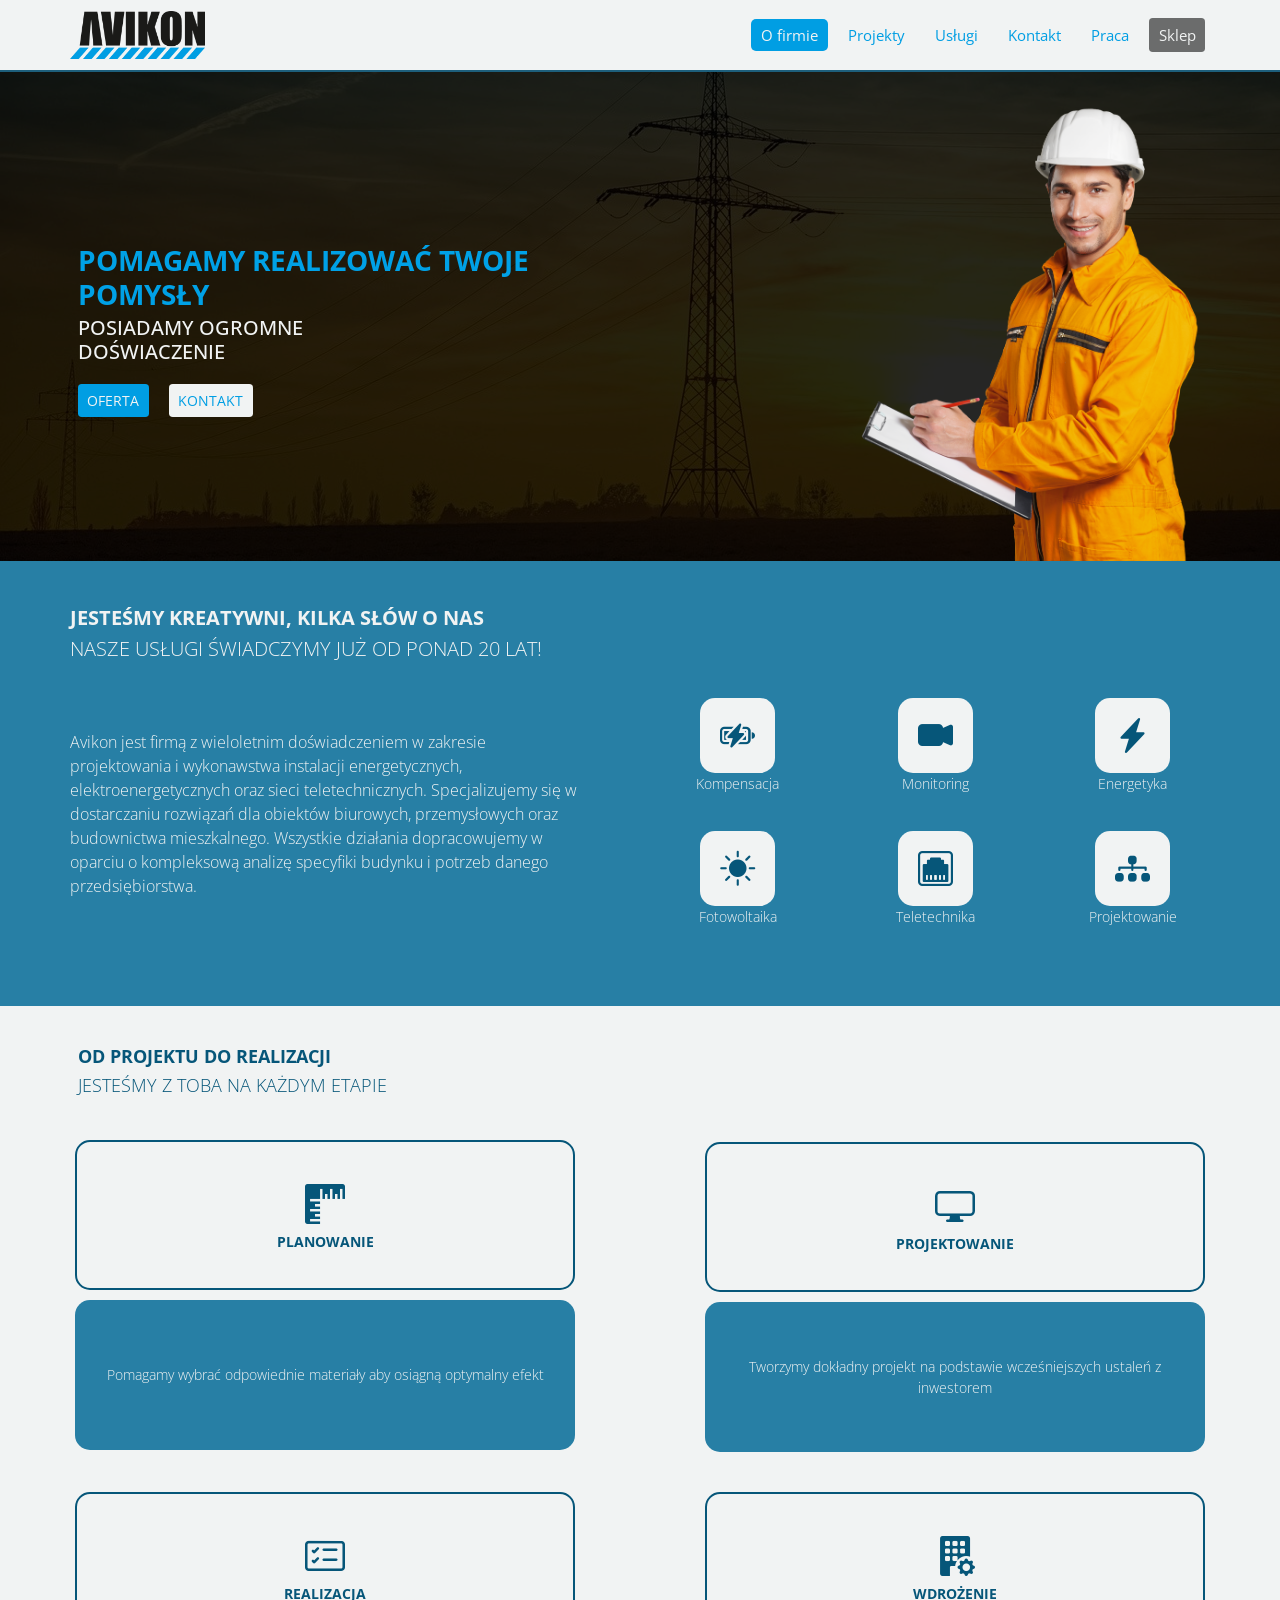
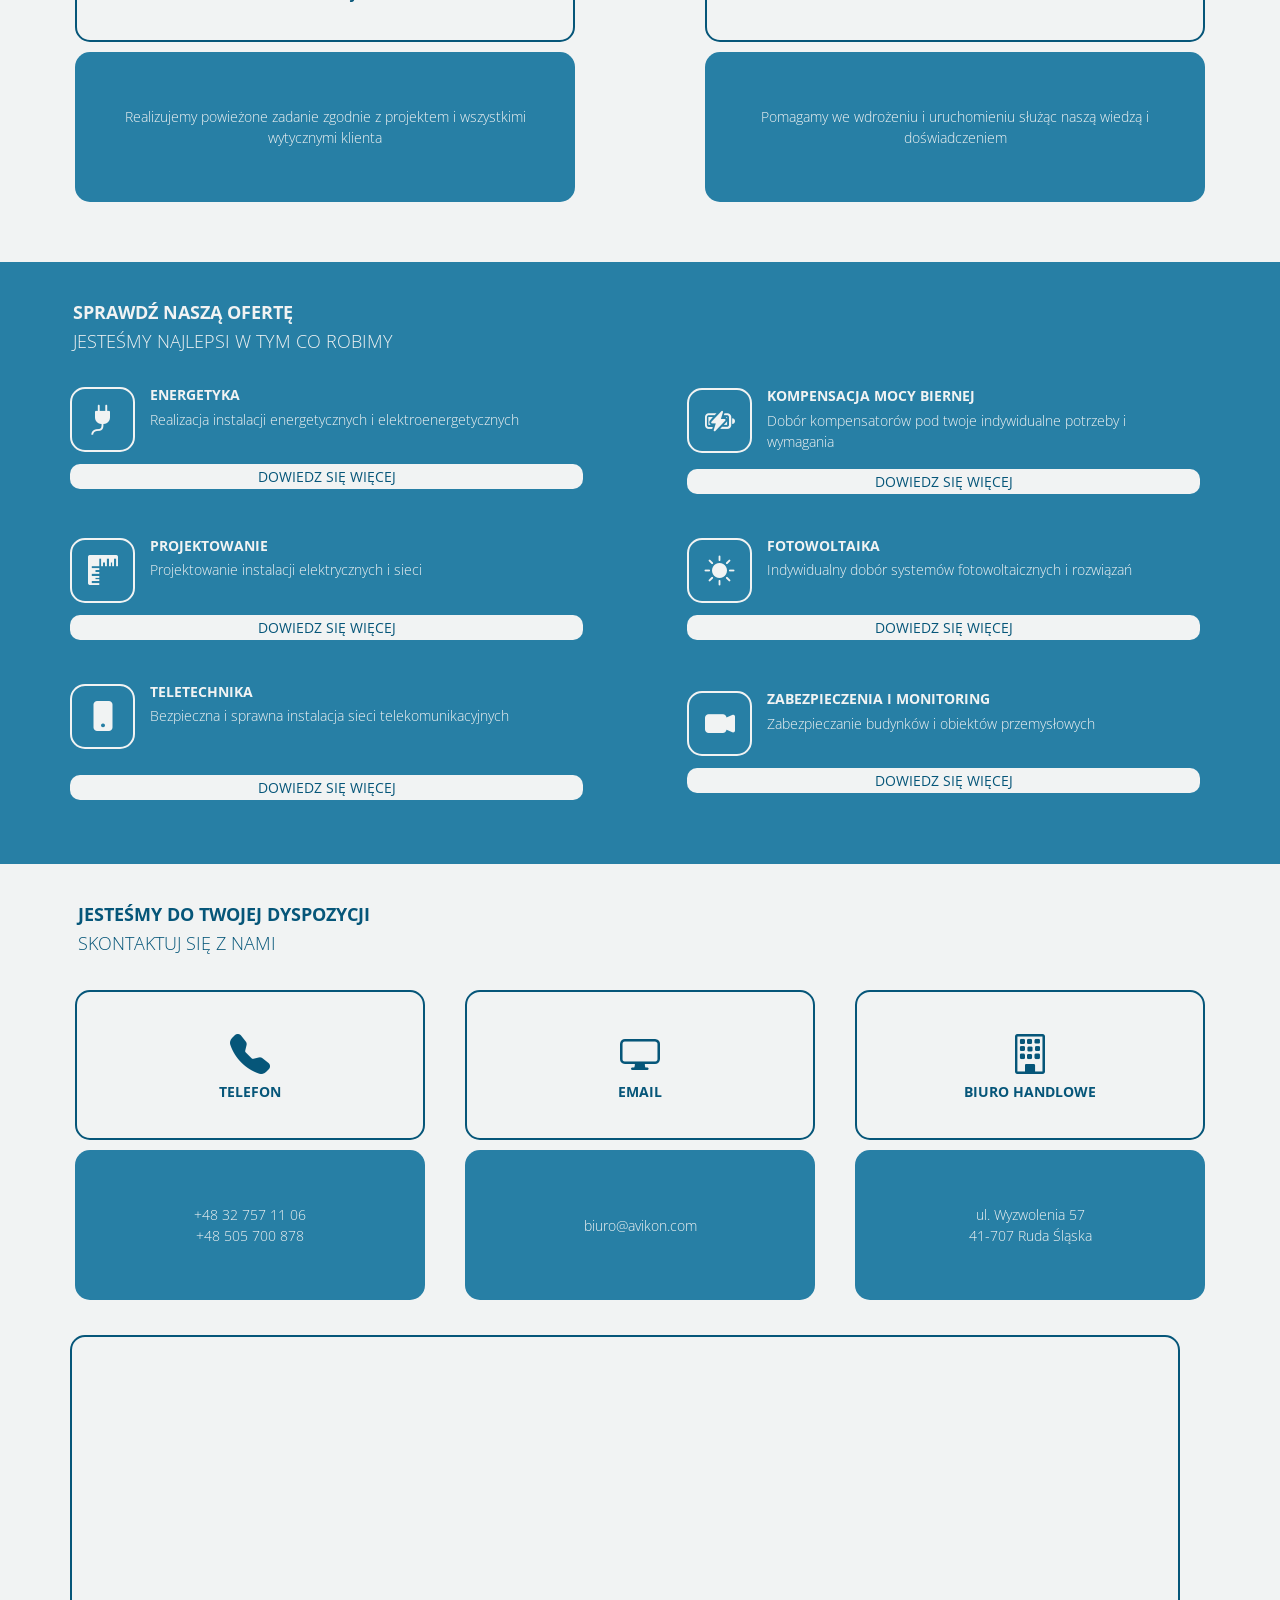
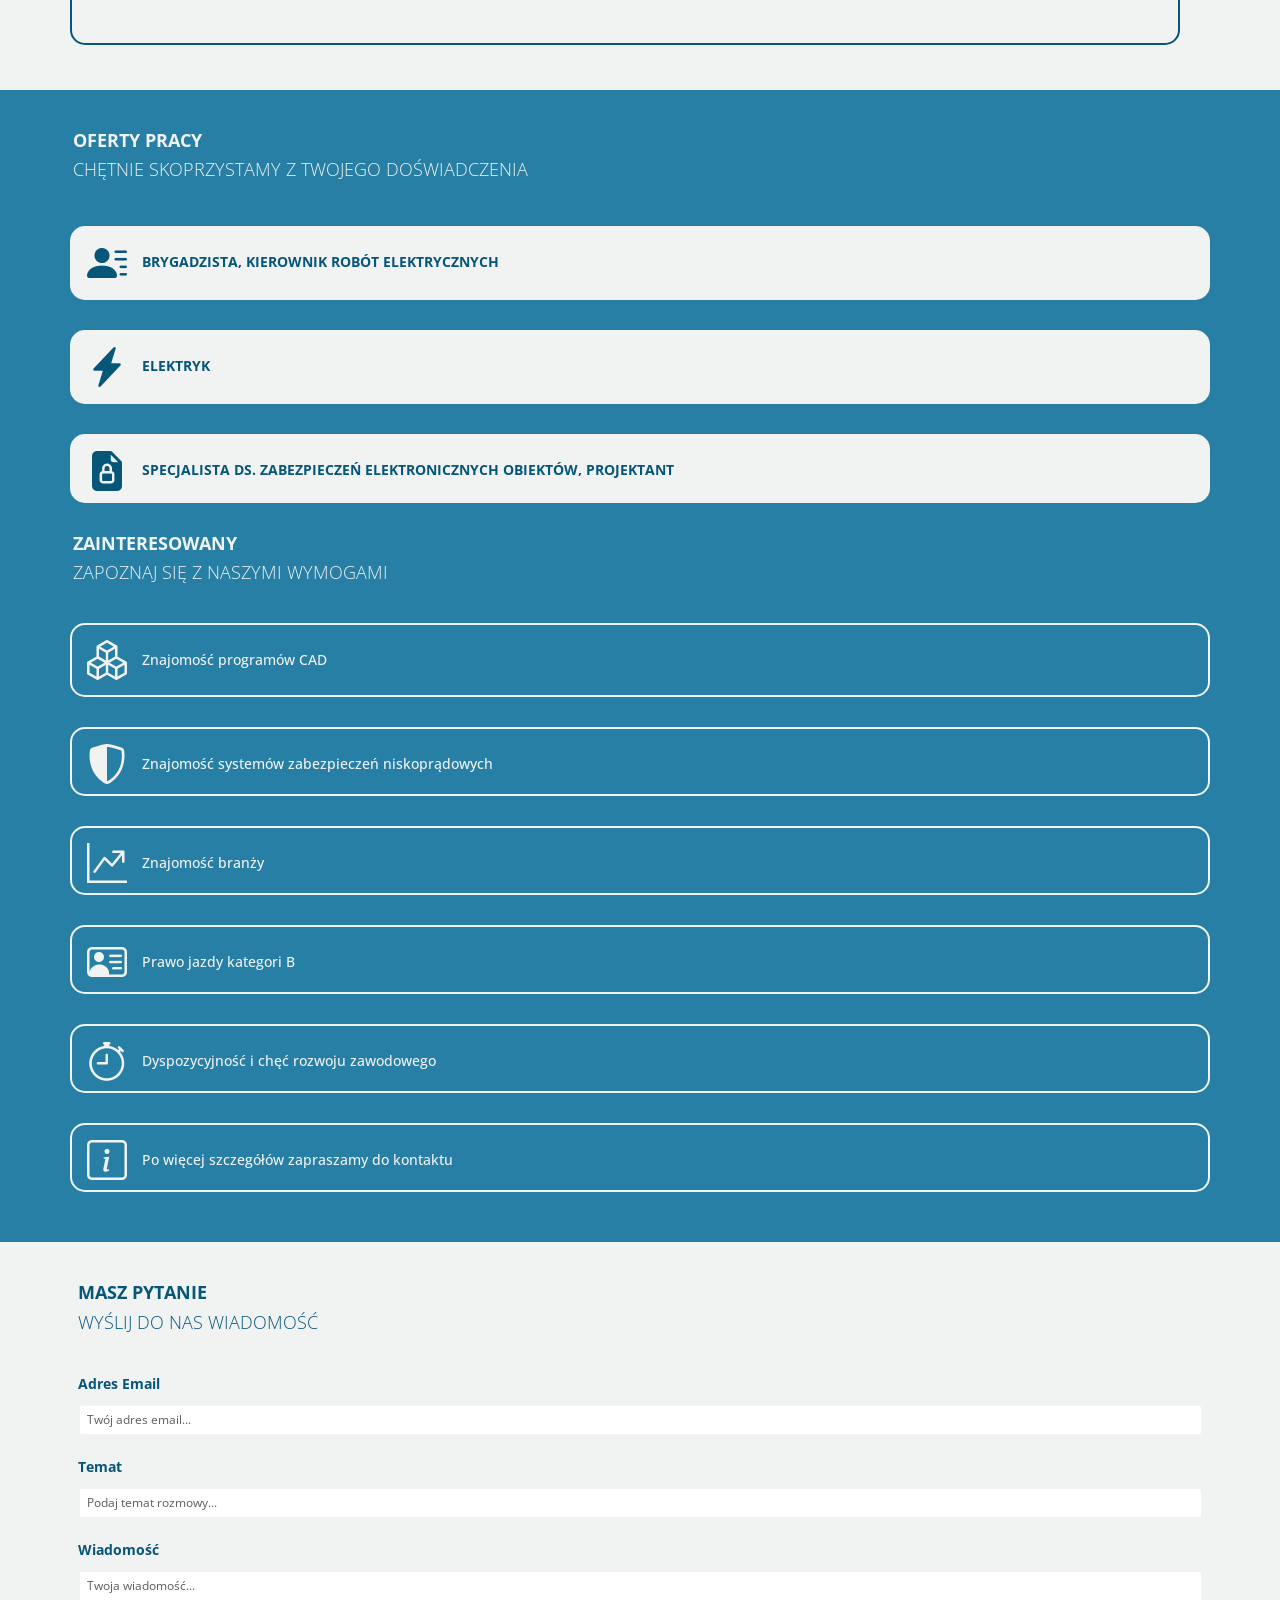
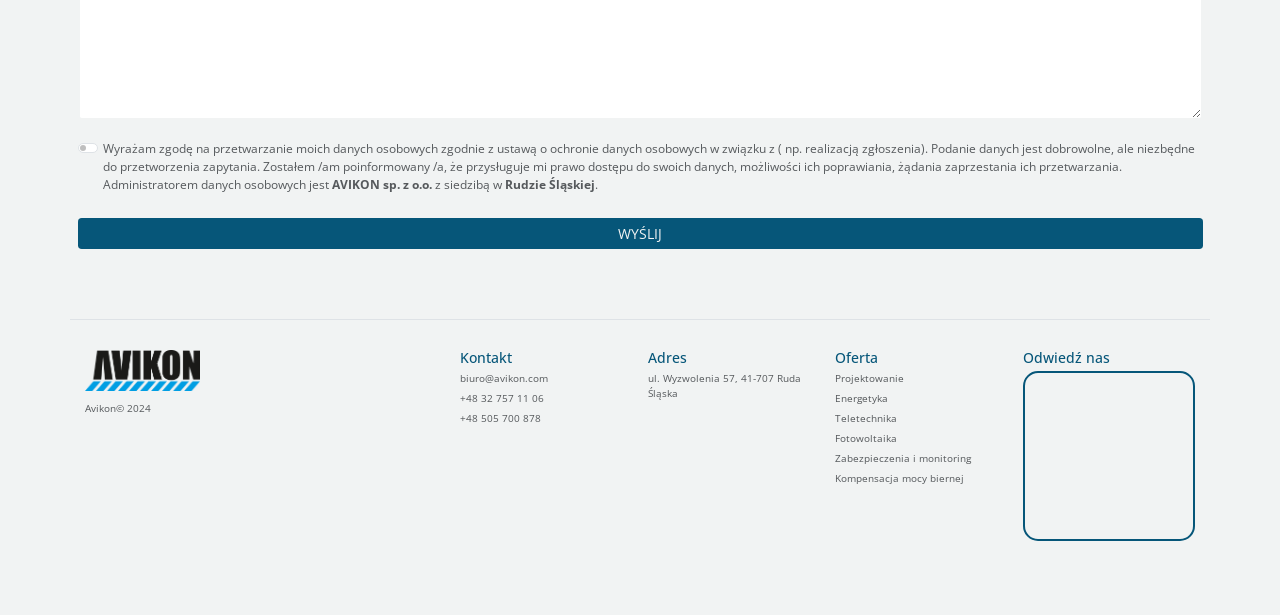
==== commit bd02adbe: "new images" ====
--- a/index.html
+++ b/index.html
@@ -372,14 +372,12 @@
           </div>
 
           <!-- Gallery -->
-          <div
+          <!-- <div
             class="aboutUs__offer__modal__content__gallery d-flex justify-content-center align-items-center align-items-md-start flex-column order-lg-3 mt-3 px-4"
-          >
-            <!-- Gallery -->
+          > 
             <div
               class="aboutUs__offer__modal__content__gallery d-flex justify-content-center align-items-center align-items-md-start flex-column mt-lg-3"
-            >
-              <!-- Gallery -->
+            > 
               <div class="row">
                 <div class="col-lg-4 col-md-12 mb-4 mb-lg-0">
                   <img
@@ -424,7 +422,7 @@
                 </div>
               </div>
             </div>
-          </div>
+          </div> -->
         </div>
         <!-- Modal Footer -->
         <div class="modal-footer">
@@ -583,7 +581,7 @@
                 />
 
                 <img
-                  src="./img/energetyka/2.png"
+                  src="./img/energetyka/2.jpg"
                   class="w-100 shadow-1-strong rounded mb-4"
                   alt="Bojlery wewnątrz hali"
                 />
@@ -591,7 +589,7 @@
 
               <div class="col-lg-4 mb-4 mb-lg-0">
                 <img
-                  src="./img/energetyka/3.png"
+                  src="./img/energetyka/3.jpg"
                   class="w-100 shadow-1-strong rounded mb-4"
                   alt="Zaplecze serwerowni szkolnej"
                 />
@@ -611,7 +609,7 @@
                 />
 
                 <img
-                  src="./img/energetyka/6.png"
+                  src="./img/energetyka/6.jpg"
                   class="w-100 shadow-1-strong rounded mb-4"
                   alt="Zaplecze basenu"
                 />
@@ -750,14 +748,12 @@
           </div>
 
           <!-- Gallery -->
-          <div
+          <!-- <div
             class="aboutUs__offer__modal__content__gallery d-flex justify-content-center align-items-center align-items-md-start flex-column order-lg-3 mt-3 px-4"
-          >
-            <!-- Gallery -->
+          > 
             <div
               class="aboutUs__offer__modal__content__gallery d-flex justify-content-center align-items-center align-items-md-start flex-column mt-lg-3"
-            >
-              <!-- Gallery -->
+            > 
               <div class="row">
                 <div class="col-lg-4 col-md-12 mb-4 mb-lg-0">
                   <img
@@ -802,7 +798,7 @@
                 </div>
               </div>
             </div>
-          </div>
+          </div> -->
         </div>
         <!-- Modal Footer -->
         <div class="modal-footer">
@@ -925,10 +921,9 @@
           </div>
 
           <!-- Gallery -->
-          <div
+          <!-- <div
             class="aboutUs__offer__modal__content__gallery d-flex justify-content-center align-items-center align-items-md-start flex-column order-lg-3 mt-3 px-4"
-          >
-            <!-- Gallery -->
+          > 
             <div
               class="aboutUs__offer__modal__content__gallery d-flex justify-content-center align-items-center align-items-md-start flex-column mt-lg-3"
             >
@@ -939,8 +934,7 @@
                   class="d-none d-md-block aboutUs__offer__modal__content__header__icon bi bi-image-fill pe-2"
                 ></i>
                 Obejrzyj nasze wcześniejsze realizacje
-              </h5>
-              <!-- Gallery -->
+              </h5> 
               <div class="row">
                 <div class="col-lg-4 col-md-12 mb-4 mb-lg-0">
                   <img
@@ -985,7 +979,7 @@
                 </div>
               </div>
             </div>
-          </div>
+          </div> -->
         </div>
         <!-- Modal Footer -->
         <div class="modal-footer">
@@ -1682,7 +1676,10 @@
 
 
         <!-- Contact Form -->
-        <section class="contactForm container-fluid d-flex flex-column py-5 px-0" id="contactForm">
+        <section
+  class="contactForm container-fluid d-flex flex-column py-5 px-0"
+  id="contactForm"
+>
   <!-- Nagłówki -->
   <div class="container d-flex flex-column py-3 mb-4">
     <h3 class="contactForm__tittle pb-1">MASZ PYTANIE</h3>
@@ -1691,6 +1688,8 @@
   <!-- Formularz -->
   <form
     class="contactForm__form container d-flex flex-column align-items-center align-items-md-start justify-content-evenly py-3"
+    action="./mailer.php"
+    method="post"
   >
     <!-- Text -->
     <div
@@ -1707,6 +1706,7 @@
         class="form-control py-2 mt-2"
         required
         id="email"
+        name="email"
         placeholder="Twój adres email..."
       />
     </div>
@@ -1726,6 +1726,7 @@
         class="form-control py-2 mt-2"
         id="topic"
         required
+        name="topic"
         placeholder="Podaj temat rozmowy..."
       />
     </div>
@@ -1742,6 +1743,7 @@
         class="form-control py-2 mt-2"
         required
         id="message"
+        name="message"
         placeholder="Twoja wiadomość..."
         rows="2"
       ></textarea>
@@ -1766,7 +1768,7 @@
         zapytania. Zostałem /am poinformowany /a, że przysługuje mi prawo
         dostępu do swoich danych, możliwości ich poprawiania, żądania
         zaprzestania ich przetwarzania. Administratorem danych osobowych jest
-        <strong>AVIKON sp. z o.o.</strong> z siedzibą
+        <strong>AVIKON sp. z o.o.</strong> z siedzibą w
         <strong>Rudzie Śląskiej</strong>.</label
       >
     </div>
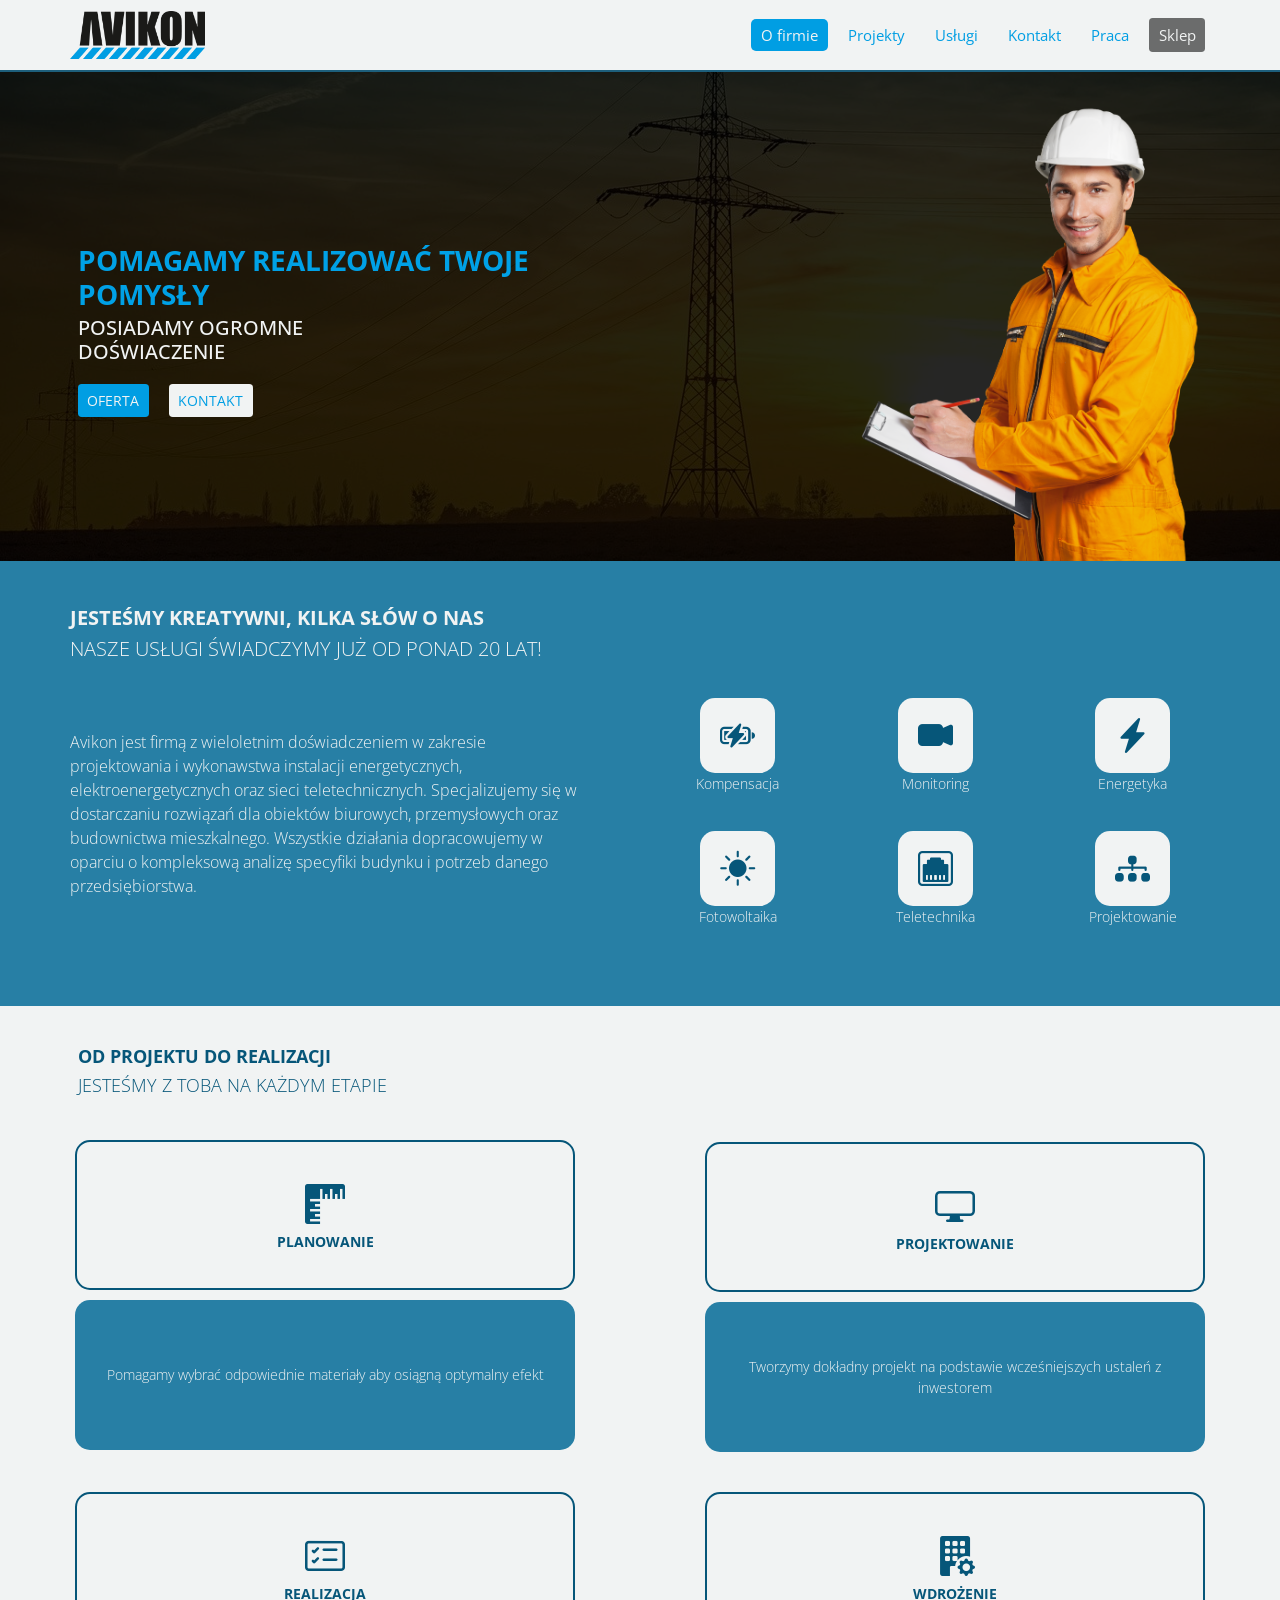
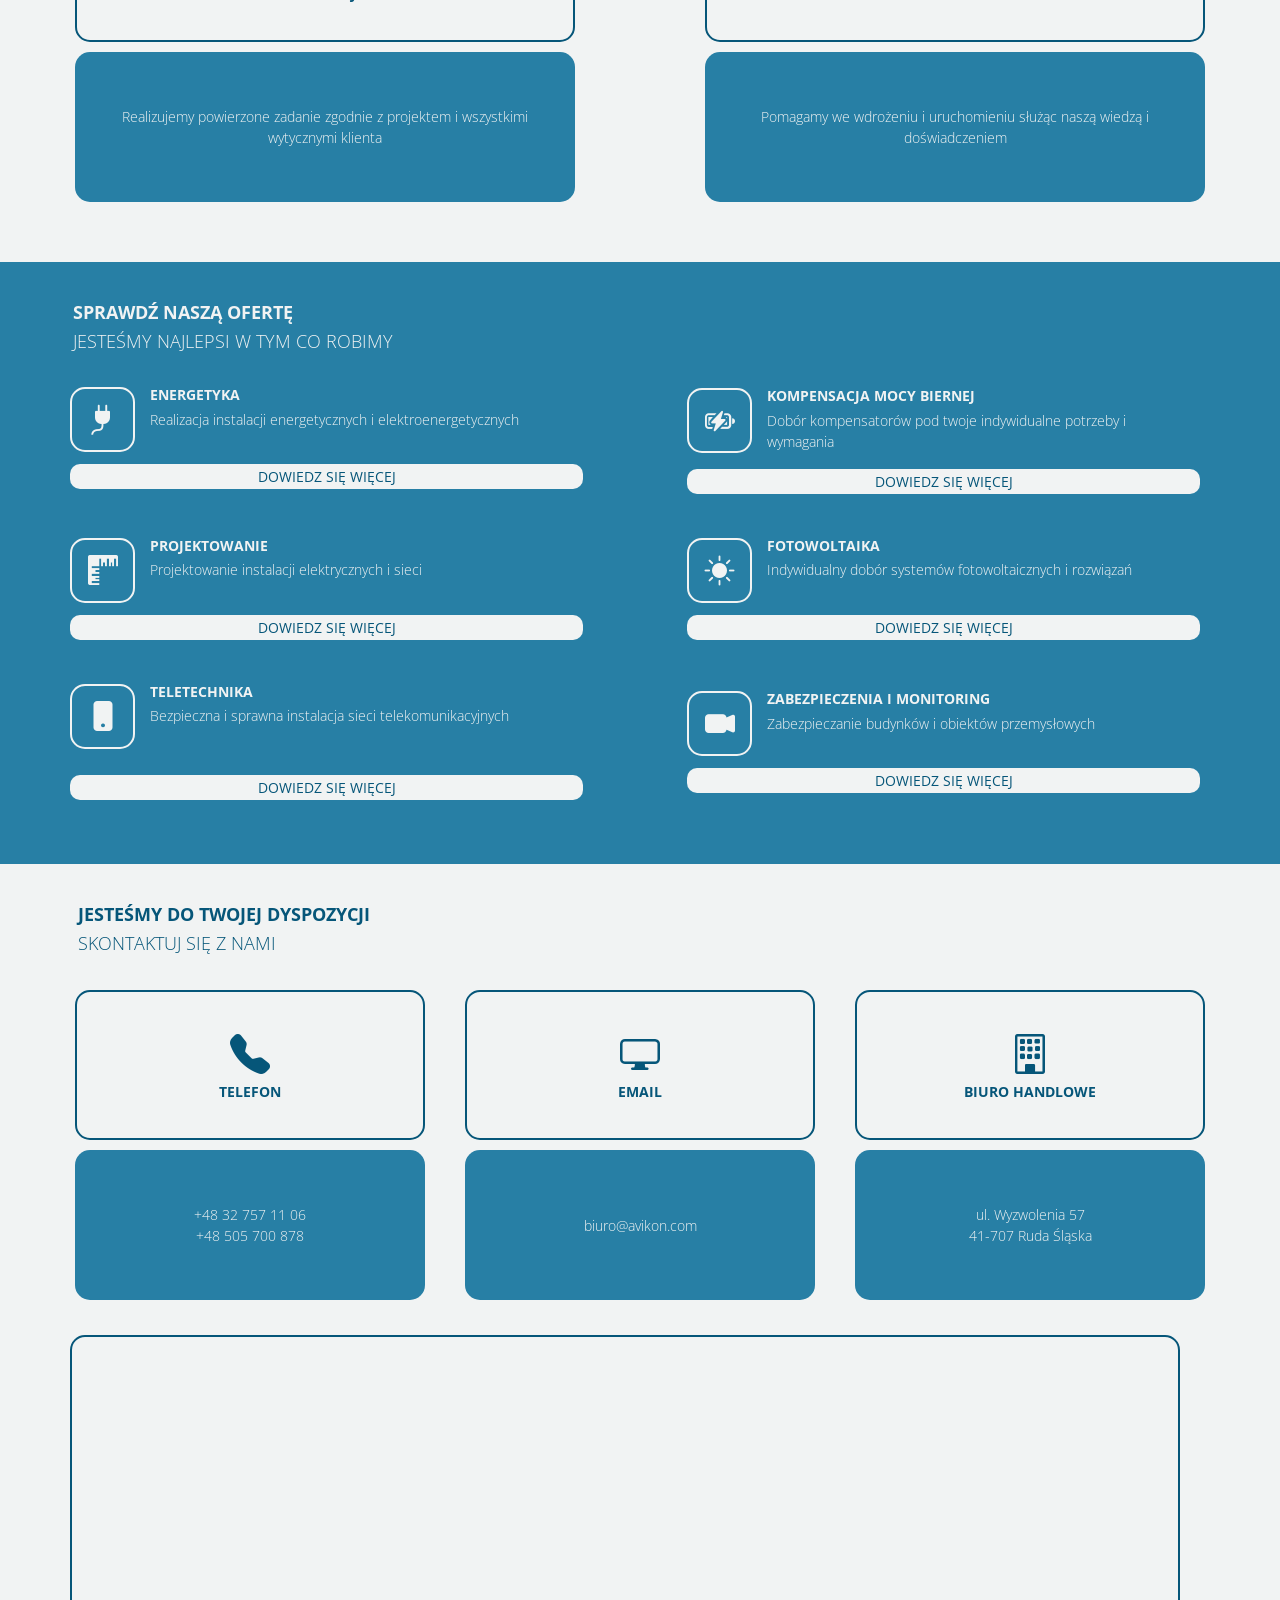
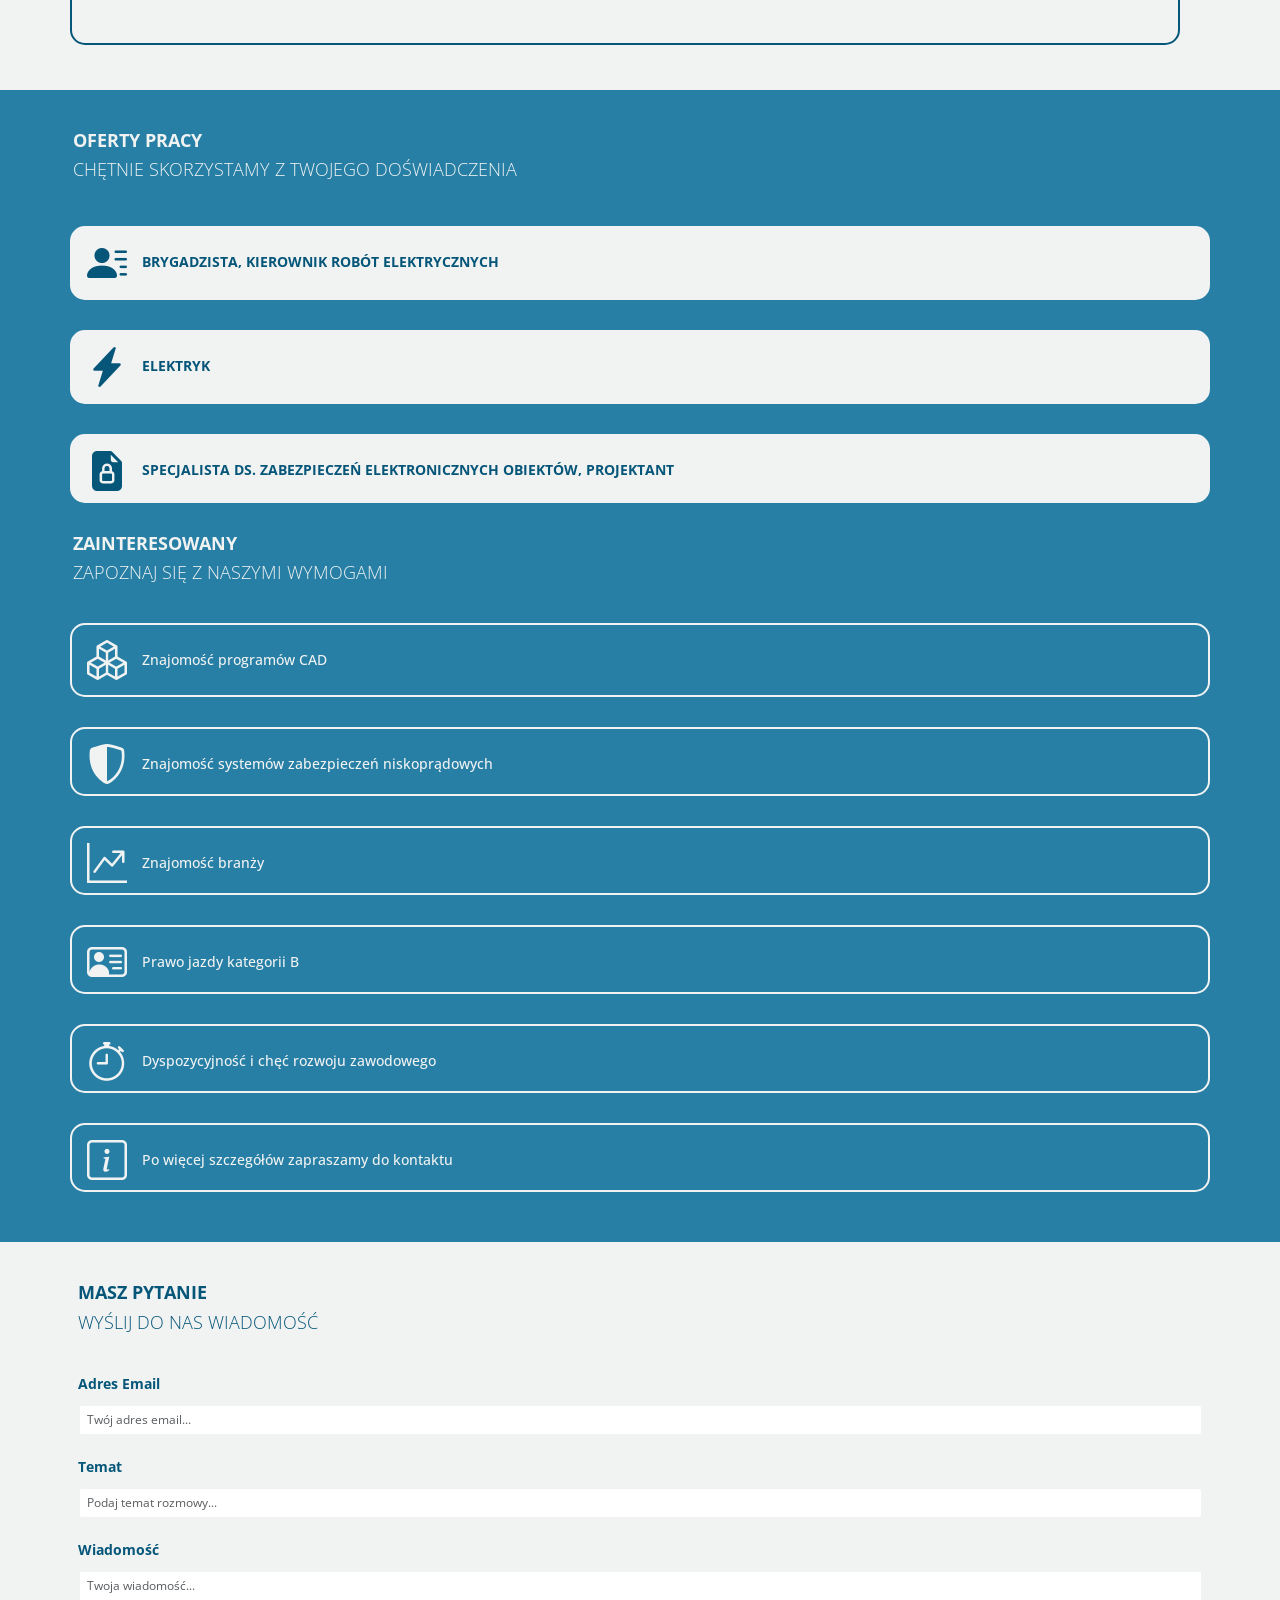
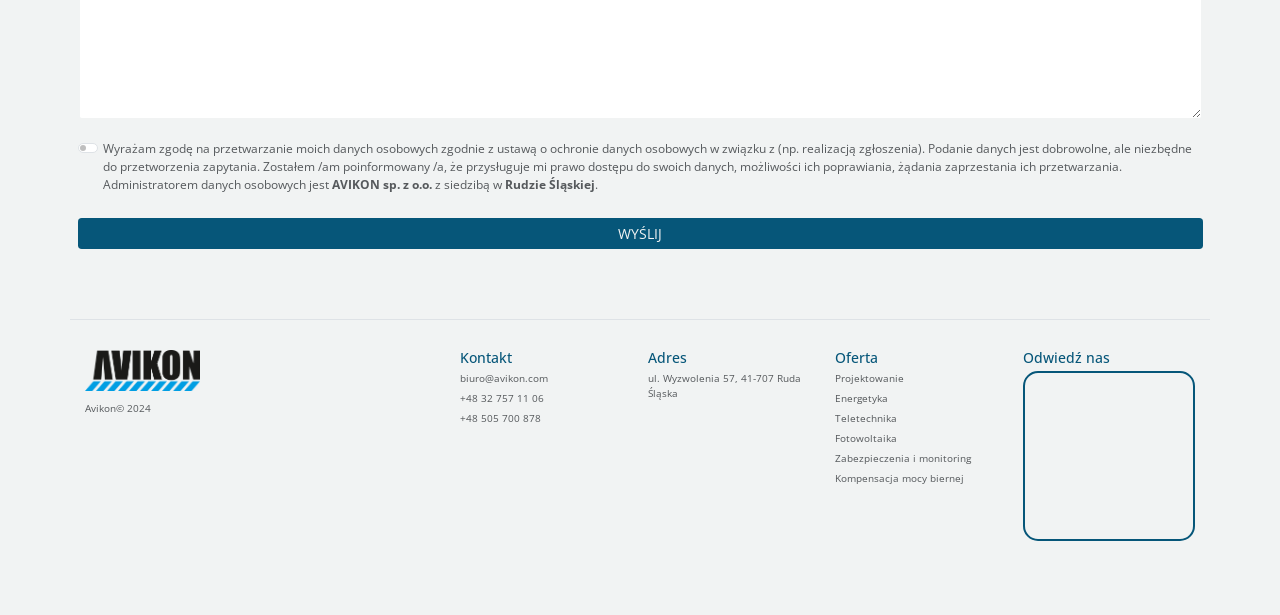
==== commit 52d36293: "fixed all misspellings and typos in website content" ====
--- a/index.html
+++ b/index.html
@@ -543,7 +543,7 @@
               <i
                 class="d-none d-md-block aboutUs__offer__modal__content__header__icon bi bi-info-circle-fill pe-2"
               ></i>
-              INSTALACJIE ENERGETYCZNE I ELEKTROENERGETYCZNE
+              INSTALACJE ENERGETYCZNE I ELEKTROENERGETYCZNE
             </h5>
             <p class="aboutUs__offer__modal__content__text">
               W ramach naszej działalności wykonujemy nowe oraz modernizujemy
@@ -572,17 +572,20 @@
               Obejrzyj nasze wcześniejsze realizacje
             </h5>
             <!-- Gallery -->
-            <div class="row">
+            <div class="closingImage">
+              <!-- <i class="bi bi-x-circle closingImage__icon d-none d-md-block"></i> -->
+            </div>
+            <div class="row galleryImageContainer">
               <div class="col-lg-4 col-md-12 mb-4 mb-lg-0">
                 <img
-                  src="./img/energetyka/1.png"
-                  class="w-100 shadow-1-strong rounded mb-4"
+                  src="./img/energetyka/1.jpg"
+                  class="w-100 shadow-1-strong rounded mb-4 galleryImage galleryImage--squared"
                   alt="Zdjęcie z wnętrza rozdzielni"
                 />
 
                 <img
                   src="./img/energetyka/2.jpg"
-                  class="w-100 shadow-1-strong rounded mb-4"
+                  class="w-100 shadow-1-strong rounded mb-4 galleryImage"
                   alt="Bojlery wewnątrz hali"
                 />
               </div>
@@ -590,27 +593,26 @@
               <div class="col-lg-4 mb-4 mb-lg-0">
                 <img
                   src="./img/energetyka/3.jpg"
-                  class="w-100 shadow-1-strong rounded mb-4"
+                  class="w-100 shadow-1-strong rounded mb-4 galleryImage"
                   alt="Zaplecze serwerowni szkolnej"
                 />
-
                 <img
-                  src="./img/energetyka/4.png"
-                  class="w-100 shadow-1-strong rounded mb-4"
+                  src="./img/energetyka/4.jpg"
+                  class="w-100 shadow-1-strong rounded mb-4 galleryImage galleryImage--squared"
                   alt="Przejście do rozdzielni wewnątrz kręgielni"
                 />
               </div>
 
               <div class="col-lg-4 mb-4 mb-lg-0">
                 <img
-                  src="./img/energetyka/5.png"
-                  class="w-100 shadow-1-strong rounded mb-4"
+                  src="./img/energetyka/5.jpg"
+                  class="w-100 shadow-1-strong rounded mb-4 galleryImage galleryImage--squared"
                   alt="Kotłownia domowa"
                 />
 
                 <img
                   src="./img/energetyka/6.jpg"
-                  class="w-100 shadow-1-strong rounded mb-4"
+                  class="w-100 shadow-1-strong rounded mb-4 galleryImage"
                   alt="Zaplecze basenu"
                 />
               </div>
@@ -734,7 +736,7 @@
               Oferujemy kompleksowe usługi fotowoltaiczne, dostosowane do twoich
               indywidualnych potrzeb energetycznych. Nasza doświadczona ekipa
               ekspertów dba o każdy detal, analizując specyfikę twojej
-              lokalizacji, zapotrzebowanie energetyczne, oraz potencjał światła
+              lokalizacji, zapotrzebowanie energetyczne oraz potencjał światła
               słonecznego. Koncentrujemy się nie tylko na instalacji paneli
               fotowoltaicznych, ale również na stworzeniu zoptymalizowanego
               rozwiązania energetycznego, gwarantując efektywność i
@@ -882,17 +884,17 @@
               <li
                 class="list-group-item d-flex justify-content-center align-items-center justify-content-md-start aboutUs__offer__modal__content__list__element py-2 ps-md-0"
               >
-                projektowanie instalacji według potrzeb klienta
+                Projektowanie instalacji według potrzeb klienta
               </li>
               <li
                 class="list-group-item d-flex justify-content-center align-items-center justify-content-md-start aboutUs__offer__modal__content__list__element py-2 ps-md-0"
               >
-                efektywną modernizację istniejących rozwiązań
+                Efektywną modernizację istniejących rozwiązań
               </li>
               <li
                 class="list-group-item d-flex justify-content-center align-items-center justify-content-md-start aboutUs__offer__modal__content__list__element pt-2 ps-md-0"
               >
-                bezawaryjność i bezpieczeństwo wdrażanych systemów
+                Bezawaryjność i bezpieczeństwo wdrażanych systemów
               </li>
             </ul>
           </div>
@@ -907,7 +909,7 @@
               <i
                 class="d-none d-md-block aboutUs__offer__modal__content__header__icon bi bi-info-circle-fill pe-2"
               ></i>
-              INSTALACJIE TELETECHNICZNE
+              INSTALACJE TELETECHNICZNE
             </h5>
             <p class="aboutUs__offer__modal__content__text">
               Zajmujemy się projektowaniem i montażem instalacji
@@ -1109,7 +1111,7 @@
               sieci elektrycznych oraz teletechnicznych dla wszystkich typów
               obiektów. Zajmujemy się doradztwem, opracowaniem dokumentacji
               projektowej oraz wdrożeniem optymalnych rozwiązań. Zdobyte w tym
-              zakresie doświadczenie oraz wykwalifikowana kadra pozwala nam na
+              zakresie doświadczenie oraz wykwalifikowana kadra pozwalają nam na
               planowanie skomplikowanych i wymagających systemów zgodnie z
               polskimi i europejskimi normami. Przed przygotowaniem projektu
               badamy potrzeby klienta oraz specyfikę obiektu, w którym ma zostać
@@ -1218,7 +1220,7 @@
         class="orderStages__cards__card orderStages__cards__card--information d-flex align-items-center justify-content-center m-2 mt-2 p-2"
       >
         <p class="orderStages__cards__card__text">
-          Realizujemy powieżone zadanie zgodnie z projektem i wszystkimi
+          Realizujemy powierzone zadanie zgodnie z projektem i wszystkimi
           wytycznymi klienta
         </p>
       </div>
@@ -1559,7 +1561,7 @@
   <div class="container d-flex flex-column py-3 px-1 pb-md-4">
     <h3 class="jobs__tittle pb-1">OFERTY PRACY</h3>
     <h4 class="jobs__subTittle pb-2">
-      CHĘTNIE SKOPRZYSTAMY Z TWOJEGO DOŚWIADCZENIA
+      CHĘTNIE SKORZYSTAMY Z TWOJEGO DOŚWIADCZENIA
     </h4>
   </div>
   <!-- Jobs Offers -->
@@ -1645,7 +1647,7 @@
       <i
         class="jobs__jobCard__icon jobs__jobCard__icon--requirement bi bi-person-vcard"
       ></i>
-      <h5 class="jobs__jobCard__text">Prawo jazdy kategori B</h5>
+      <h5 class="jobs__jobCard__text">Prawo jazdy kategorii B</h5>
     </div>
 
     <!-- #5 -->
@@ -1763,7 +1765,7 @@
         for="flexSwitchCheckDefault"
       >
         Wyrażam zgodę na przetwarzanie moich danych osobowych zgodnie z ustawą o
-        ochronie danych osobowych w związku z ( np. realizacją zgłoszenia).
+        ochronie danych osobowych w związku z (np. realizacją zgłoszenia).
         Podanie danych jest dobrowolne, ale niezbędne do przetworzenia
         zapytania. Zostałem /am poinformowany /a, że przysługuje mi prawo
         dostępu do swoich danych, możliwości ich poprawiania, żądania
@@ -1942,5 +1944,8 @@
         }
       });
     </script>
+
+    <!-- Image Enlarging Script -->
+    <script src="js/imageShowingSystem.min.js"></script>
   </body>
 </html>
--- a/css/main.min.css
+++ b/css/main.min.css
@@ -1,2 +1,2 @@
-.contentContainer__navlink{border:2px solid transparent;border-radius:15px}.contentContainer__navlink:active,.contentContainer__navlink:focus{outline:none;border:2px solid #1d5f7c}.contentContainer__navButton{border:2px solid transparent;background-color:#1d5f7c;padding:.25em}.contentContainer__navButton__icon{font-size:3rem;color:#f1f3f3}.contentContainer__navButton:focus{border:2px solid #1d5f7c;outline:none;box-shadow:none}.contentContainer__navButton:focus .contentContainer__navButton__icon{color:#f1f3f3}.contentContainer__navButton.collapsed{background-color:transparent!important}.contentContainer__navButton.collapsed .contentContainer__navButton__icon{color:#1d5f7c!important}.contentContainer__navContainer__list{text-align:center}.contentContainer__navContainer__list__element{font-size:1.4rem;transition:font-weight .7s;color:#009ee3!important}.contentContainer__navContainer__list__element:hover{color:#009ee3}.contentContainer__navContainer__list .active{text-transform:uppercase;border-radius:5px;border-bottom:2px solid #009ee3;background-color:#009ee3;color:#f1f3f3!important}.desktopContainer__navLink__logo{width:115px}.desktopContainer__navBar{display:flex;justify-content:center;align-items:center}.desktopContainer__navBar__Link{font-size:1.3rem;color:#009ee3!important;border-radius:5px;transition:background-color .3s,color .3s}.desktopContainer__navBar__Link:hover{background-color:rgba(0,158,227,.75);color:#f1f3f3!important}.desktopContainer__navBar__LinkBtn{font-size:1.3rem;background-color:#009ee3;color:#f1f3f3!important;border:2px solid transparent}.desktopContainer__navBar__LinkBtn:active,.desktopContainer__navBar__LinkBtn:focus,.desktopContainer__navBar__LinkBtn:hover{outline:none;box-shadow:none;background:none;border:2px solid #009ee3;color:#009ee3!important}.desktopContainer__navBar__LinkBtn--disabled{background-color:#333;opacity:.7;transition:opacity .3s}.desktopContainer__navBar__LinkBtn--disabled:active,.desktopContainer__navBar__LinkBtn--disabled:focus,.desktopContainer__navBar__LinkBtn--disabled:hover{outline:none;box-shadow:none;background:none;background-color:#333;border:2px solid transparent;color:#f1f3f3!important;opacity:1}.desktopContainer__navBar .active{border-radius:5px;background-color:#009ee3;color:#f1f3f3!important}@media (min-width:992px){.desktopContainer__navLink__logo{width:125px}.desktopContainer__navBar__Link,.desktopContainer__navBar__LinkBtn{font-size:1.4rem}}@media (min-width:1200px){.desktopContainer__navLink__logo{width:135px}.desktopContainer__navBar__Link,.desktopContainer__navBar__LinkBtn{font-size:1.5rem}}@media (min-width:1400px){.desktopContainer__navLink__logo{width:145px}.desktopContainer__navBar__Link,.desktopContainer__navBar__LinkBtn{font-size:1.6rem}}.bg-shadow{position:absolute;left:0;top:0;width:100%;height:100%;background-color:RGBA(0,0,0,.85);z-index:-2}.headerSection{position:relative;margin-top:59.75px;background-image:url(../img/header.jpg);background-size:cover;background-repeat:no-repeat;background-position:50%;z-index:0}.headerSection .wrapper{display:flex;justify-content:center;align-items:center}.headerSection__man{position:relative;height:auto;bottom:0;width:350px;transform:scaleX(-1);z-index:2}.headerSection__tittle{text-align:center;position:relative;font-size:2.4rem;color:#00a1e6;font-weight:700;z-index:2}.headerSection__subtittle{text-align:center;position:relative;max-width:325px;color:#f1f3f3;font-size:1.8rem;font-weight:light;z-index:2}.headerSection__buttons{position:relative;display:flex;justify-content:center;align-items:center;z-index:2}.headerSection__buttons__button{font-size:1.4rem;color:#f1f3f3!important;border:2px solid transparent;background-color:#009ee3}.headerSection__buttons__button--secondary{background-color:#f1f3f3;color:#009ee3!important}.headerSection__buttons__button:active,.headerSection__buttons__button:focus,.headerSection__buttons__button:hover{outline:none;border:2px solid #f1f3f3;color:#f1f3f3!important}@media (min-width:576px){.headerSection__tittle{font-size:2.6rem}.headerSection__subtittle{font-size:2rem}.headerSection__buttons__button{font-size:1.4rem}}@media (min-width:768px){.headerSection__tittle{max-width:475px;text-align:left;font-size:2.6rem}.headerSection__subtittle{max-width:375px;text-align:left;font-size:2rem}.headerSection__buttons{justify-content:flex-start}.headerSection__buttons__button{font-size:1.4rem}}@media (min-width:992px){.headerSection__tittle{max-width:525px;text-align:left;font-size:2.8rem}.headerSection__subtittle{max-width:375px;text-align:left;font-size:2rem}.headerSection__buttons{justify-content:flex-start}.headerSection__buttons__button{font-size:1.4rem}}.aboutUs{background-color:#277fa5}.aboutUs__tittle{color:#f1f3f3!important;width:100%;text-align:center;font-size:1.8rem;font-weight:700}.aboutUs__subTittle{font-size:1.6rem}.aboutUs__subTittle,.aboutUs__text{color:#f1f3f3!important;text-align:center;font-weight:lighter}.aboutUs__text{font-size:1.4rem;max-width:700px}.aboutUs__offer{max-width:450px}.aboutUs__offer__modal__header,.aboutUs__offer__modal__icon{color:#065679!important;font-size:1.6rem!important;font-weight:700;text-transform:uppercase}.aboutUs__offer__modal__icon{font-size:2rem!important}.aboutUs__offer__modal__content__header{width:100%;height:auto;text-transform:uppercase;font-size:1.6rem!important;text-align:center;color:#1a5670!important}.aboutUs__offer__modal__content__text{width:95%;max-width:528px;height:auto;font-size:1.4rem;text-align:center;margin-top:.5em;color:#395460!important}.aboutUs__offer__modal__content__list{max-width:528px}.aboutUs__offer__modal__content__list__element{font-size:1.4rem!important;text-align:center;font-weight:light;color:#395460!important}.aboutUs__offer__modal__content__gallery__illustration{width:100%;max-width:650px}.aboutUs__offer__link{background-color:transparent;border:2px solid transparent;border-radius:15px;color:#f1f3f3!important;font-size:1.4rem;text-align:center;font-weight:lighter;width:45%;max-width:150px;min-height:125px;max-height:150px;text-decoration:none}.aboutUs__offer__link--disabled{pointer-events:none;opacity:.4}.aboutUs__offer__link__circle{width:70px;height:70px;border-radius:15px;background-color:#f1f3f3}.aboutUs__offer__link__circle__icon{font-size:3.5rem;color:#065679!important}.aboutUs__offer__link:active,.aboutUs__offer__link:focus{outline:none;border:2px solid #f1f3f3}.aboutUs__offer__link:hover .aboutUs__offer__link__circle{background-color:#065679}.aboutUs__offer__link:active,.aboutUs__offer__link:focus,.aboutUs__offer__link:hover .aboutUs__offer__link__circle__icon{color:#f1f3f3!important}@media (min-width:576px){.aboutUs__offer{max-width:550px}.aboutUs__offer__link{font-size:1.4rem}}@media (min-width:768px){.aboutUs__tittle{text-align:left}.aboutUs__subTittle{font-size:1.8rem;text-align:left}.aboutUs__text{text-align:left;margin-bottom:0;max-width:50%}.aboutUs__offer{width:40%}.aboutUs__offer__modal__content__services{width:65%}.aboutUs__offer__modal__content__header{text-align:left}.aboutUs__offer__modal__content__header__icon{color:#065679!important;font-size:1.8rem}.aboutUs__offer__modal__content__text{text-align:left;max-width:none}.aboutUs__offer__modal__content__list{max-width:none;width:100%}.aboutUs__offer__modal__content__list__element{max-width:528px;width:100%;text-align:left}.aboutUs__offer__modal__content__gallery,.aboutUs__offer__modal__content__textContainer{width:100%}.aboutUs__offer__link{font-size:1.4rem}.aboutUs__offer__link__circle{width:75px;height:75px;border-radius:15px;background-color:#f1f3f3}.aboutUs__offer__link__circle__icon{font-size:3.5rem;color:#065679!important}}@media (min-width:992px){.aboutUs__tittle{font-size:2rem}.aboutUs__subTittle{font-size:1.8rem}.aboutUs__text{font-size:1.6rem;max-width:55%}.aboutUs__offer{width:35%}.aboutUs__offer .modal-dialog{max-width:none;width:100%}.aboutUs__offer__modal__content__gallery,.aboutUs__offer__modal__content__services,.aboutUs__offer__modal__content__textContainer{width:100%}}@media (min-width:1200px){.aboutUs__subTittle,.aboutUs__tittle{max-width:100%;font-size:2rem}.aboutUs__text{max-width:45%}.aboutUs__offer{width:50%}.aboutUs__offer__modal__content__gallery,.aboutUs__offer__modal__content__services,.aboutUs__offer__modal__content__textContainer{width:100%}}@media (min-width:1400px){.aboutUs__subTittle,.aboutUs__tittle{max-width:none;font-size:2rem}}.orderStages__tittle{font-weight:700}.orderStages__subTittle,.orderStages__tittle{color:#065679!important;text-align:center;font-size:1.8rem}.orderStages__subTittle{font-weight:lighter}.orderStages__cards__card{width:250px;height:150px;border:2px solid transparent;border-radius:15px}.orderStages__cards__card__icon{height:auto;font-size:4rem;color:#065679!important}.orderStages__cards__card__header{font-size:1.4rem;font-weight:700;color:#065679!important}.orderStages__cards__card__text{width:95%;font-size:1.4rem;font-weight:lighter;text-align:center;color:#f1f3f3;margin:0}.orderStages__cards__card--visual{border:2px solid #065679}.orderStages__cards__card--information{background-color:#277fa5}@media (min-width:576px){.orderStages__cards__card{width:225px;height:175px}.orderStages__cards__card__icon{font-size:4rem}}@media (min-width:768px){.orderStages__subTittle,.orderStages__tittle{text-align:left}.orderStages__cards__card{width:300px;height:150px}.orderStages__cards__card__icon{font-size:3rem}}@media (min-width:992px){.orderStages__cards__card{width:400px}.orderStages__cards__card__icon{font-size:3.5rem}}@media (min-width:1200px){.orderStages__cards__card{width:500px}.orderStages__cards__card__icon{font-size:4rem}}@media (min-width:1400px){.orderStages__cards__card{width:275px}.orderStages__cards__card__icon{font-size:4.5rem}}.offer{background-color:#277fa5}.offer__tittle{font-weight:700}.offer__subTittle,.offer__tittle{color:#f1f3f3!important;text-align:center;font-size:1.8rem}.offer__subTittle{font-weight:lighter}.offer__offerCard{width:100%}.offer__offerCard__upper__iconBox{width:75px;height:75px;border:2px solid #f1f3f3;border-radius:15px}.offer__offerCard__upper__iconBox__icon{color:#f1f3f3!important;font-size:4rem}.offer__offerCard__upper__texts__header{font-size:1.4rem;text-align:center;font-weight:700;color:#f1f3f3!important}.offer__offerCard__upper__texts__text{font-size:1.4rem;text-align:center;font-weight:lighter;color:#f1f3f3!important}.offer__offerCard__btn{width:90%;height:auto;border-radius:10px;text-align:center;border:2px solid transparent;background-color:#f1f3f3;color:#065679!important;font-size:1.4rem;text-decoration:none;margin:0}.offer__offerCard__btn--disabled{pointer-events:none;opacity:.4}.offer__offerCard__btn:active,.offer__offerCard__btn:focus,.offer__offerCard__btn:hover{outline:none;background-color:transparent;border:2px solid #f1f3f3;color:#f1f3f3!important}@media (min-width:576px){.offer__offerCard{width:75%}.offer__offerCard__upper__iconBox{width:75px;height:75px}.offer__offerCard__upper__iconBox__icon{color:#f1f3f3!important;font-size:3.5rem}.offer__offerCard__upper__texts__header,.offer__offerCard__upper__texts__text{text-align:center;margin:0}.offer__offerCard__btn{margin-top:.5em;margin-bottom:1em;width:100%}}@media (min-width:768px){.offer__subTittle,.offer__tittle{text-align:left}.offer__offerCard{width:100%}.offer__offerCard__upper{width:100%;margin-bottom:.5em}.offer__offerCard__upper__texts__header,.offer__offerCard__upper__texts__text{text-align:left}.offer__offerCard__upper__texts__text--short{height:58px}}@media (min-width:992px){.offer__offerCard{width:45%}.offer__offerCard__upper{width:100%;margin-bottom:.5em}.offer__offerCard__upper__iconBox{width:65px;height:65px}.offer__offerCard__upper__iconBox__icon{font-size:3rem}.offer__offerCard__upper__texts__header{text-align:left}.offer__offerCard__upper__texts__text{text-align:left;max-width:345px}}@media (min-width:1200px){.offer__offerCard__upper__texts__text{max-width:425px}}@media (min-width:1400px){.offer__offerCard{width:30%}.offer__offerCard__upper__iconBox{width:60px;height:60px}.offer__offerCard__upper__iconBox__icon{font-size:2.5rem}.offer__offerCard__upper__texts__header{text-align:left}.offer__offerCard__upper__texts__text{text-align:left;max-width:320px;height:55px}}.contact__tittle{font-weight:700}.contact__subTittle,.contact__tittle{color:#065679!important;text-align:center;font-size:1.8rem}.contact__subTittle{font-weight:lighter}.contact__cards__map{width:250px;height:250px;border:2px solid #065679;border-radius:15px}.contact__cards__card{pointer-events:none;width:250px;height:125px;border:2px solid transparent;border-radius:15px}.contact__cards__card:active,.contact__cards__card:focus,.contact__cards__card:hover{background-color:#f1f3f3;outline:none;border:2px solid #065679}.contact__cards__card:active .contact__cards__card__text,.contact__cards__card:focus .contact__cards__card__text,.contact__cards__card:hover .contact__cards__card__text{color:#065679}.contact__cards__card__icon{height:auto;font-size:4rem;color:#065679!important}.contact__cards__card__header{font-size:1.4rem;font-weight:700;color:#065679!important}.contact__cards__card__text{text-decoration:none;pointer-events:auto;height:100%;width:100%;font-size:1.4rem;font-weight:lighter;text-align:center;color:#f1f3f3;border-radius:15px;margin:0;transition:background-color .3s;cursor:pointer}.contact__cards__card__text:active,.contact__cards__card__text:focus,.contact__cards__card__text:hover{outline:none;border:none;background-color:#f1f3f3;color:#065679}.contact__cards__card__text--first{border-bottom-right-radius:0;border-bottom-left-radius:0}.contact__cards__card__text--second{border-top-right-radius:0;border-top-left-radius:0}.contact__cards__card--visual{border:2px solid #065679}.contact__cards__card--information{background-color:#277fa5}@media (min-width:576px){.contact__cards__map{width:220px;height:calc(240px + 1rem)}.contact__cards__card{width:220px;height:120px}.contact__cards__card__icon{font-size:4rem}}@media (min-width:768px){.contact__subTittle,.contact__tittle{text-align:left}.contact__cards__map{width:300px;height:calc(300px + 1rem)}.contact__cards__card{width:300px;height:150px}.contact__cards__card__icon{font-size:3rem}}@media (min-width:992px){.contact__cards__map{width:calc(900px + 4rem);height:calc(300px + 1rem)}.contact__cards__card__icon{font-size:3.5rem}}@media (min-width:1200px){.contact__cards__map{width:calc(1050px + 6rem);height:calc(300px + 1rem)}.contact__cards__card{width:350px}.contact__cards__card__icon{font-size:4rem}}@media (min-width:1400px){.contact__cards__map{width:500px;height:calc(300px + 1rem)}.contact__cards__card{width:250px}.contact__cards__card__icon{font-size:4.5rem}}.jobs{background-color:#277fa5}.jobs__tittle{font-weight:700}.jobs__subTittle,.jobs__tittle{color:#f1f3f3!important;text-align:center;font-size:1.8rem}.jobs__subTittle{font-weight:lighter}.jobs__jobCard{width:100%;max-width:350px;border:2px solid #f1f3f3;border-radius:15px}.jobs__jobCard--job{background-color:#f1f3f3;text-decoration:none;border:2px solid transparent;cursor:pointer}.jobs__jobCard--job:active,.jobs__jobCard--job:focus,.jobs__jobCard--job:hover{outline:none;background-color:#277fa5;border:2px solid #f1f3f3}.jobs__jobCard__icon{font-size:4rem;color:#065679!important}.jobs__jobCard__icon--requirement{color:#f1f3f3!important}.jobs__jobCard__tittle{max-width:250px;font-size:1.4rem;font-weight:700;text-align:center;margin:0;color:#065679}.jobs__jobCard--job:active .jobs__jobCard__icon,.jobs__jobCard--job:active .jobs__jobCard__tittle,.jobs__jobCard--job:focus .jobs__jobCard__icon,.jobs__jobCard--job:focus .jobs__jobCard__tittle,.jobs__jobCard--job:hover .jobs__jobCard__icon,.jobs__jobCard--job:hover .jobs__jobCard__tittle,.jobs__jobCard__text{color:#f1f3f3!important}.jobs__jobCard__text{max-width:250px;font-size:1.4rem;text-align:center;margin:0}@media (min-width:576px){.jobs__jobCard{max-width:100%}.jobs__jobCard__text,.jobs__jobCard__tittle{max-width:none;text-align:left;margin-left:1.5rem}}@media (min-width:768px){.jobs__subTittle,.jobs__tittle{text-align:left}}@media (min-width:992px){.jobs__jobCard__text,.jobs__jobCard__tittle{max-width:none;text-align:left;margin-left:1.5rem}}@media (min-width:1400px){.jobs__jobCard,.jobs__jobCard--third{max-width:100%;height:100px}.jobs__jobCard--third{margin-bottom:3rem!important}}.contactForm__tittle{font-weight:700}.contactForm__subTittle,.contactForm__tittle{color:#065679!important;text-align:center;font-size:1.8rem}.contactForm__subTittle{font-weight:lighter}.contactForm__form{border-radius:15px}.contactForm__form__emailContainer{width:100%}.contactForm__form__emailContainer__header{color:#065679!important;font-weight:700;font-size:1.4rem}.contactForm__form__emailContainer input{color:#065679!important;width:100%;text-align:center;font-size:1.2rem;border:2px solid transparent}.contactForm__form__messageContainer{width:100%}.contactForm__form__messageContainer__header{color:#065679!important;font-weight:700;font-size:1.4rem}.contactForm__form__messageContainer textarea{color:#065679!important;width:100%;text-align:center;min-height:150px;font-size:1.2rem;border:2px solid transparent}.contactForm__form__rodo{width:100%}.contactForm__form__rodo__text{font-size:1.2rem;margin-bottom:1em}.contactForm__form__send{width:100%;font-size:1.4rem;color:#f1f3f3!important;background-color:#065679}.contactForm__form__send:active,.contactForm__form__send:focus,.contactForm__form__send:hover{outline:none;background:#009ee3!important;color:#f1f3f3!important}@media (min-width:576px){.contactForm__form{border:2px none}.contactForm__form__emailContainer{width:85%}.contactForm__form__emailContainer input{text-align:left}.contactForm__form__messageContainer{width:85%}.contactForm__form__messageContainer textarea{text-align:left}.contactForm__form__rodo,.contactForm__form__send{width:85%}}@media (min-width:768px){.contactForm__subTittle,.contactForm__tittle{text-align:left}.contactForm__form__emailContainer,.contactForm__form__messageContainer,.contactForm__form__rodo{width:100%}.contactForm__form__send{margin-top:.5em;width:100%}}.footer{background-color:#277fa5}.footer__adnotationContainer{background-color:#065679;width:100%;display:flex;justify-content:center;align-items:center}.footer__adnotationContainer__adnotation{width:100%;text-align:center;font-size:1.4rem;color:#f1f3f3!important;font-weight:lighter;margin:0}.footer__adnotationContainer__adnotation span{font-weight:700}.footer__logoContainer{background-color:#065679;width:100%;display:flex;justify-content:center;align-items:center}.footer__listContainer,.footer__listContainer__element{width:100%}.footer__listContainer__element__header{width:100%;font-size:1.4rem;color:#065679!important}.footer__listContainer__element__map{width:100%;height:250px;border:2px solid #065679!important;border-radius:15px}.footer__listContainer__element__links{width:100%}.footer__listContainer__element__links__link{width:auto;height:auto;text-align:center;font-size:1.2rem;font-weight:lighter;text-decoration:underline;color:#f1f3f3!important;opacity:.65;cursor:pointer}@media (min-width:576px){.footer__listContainer__element--adres,.footer__listContainer__element--contact{width:50%}.footer__listContainer__element--collaboration,.footer__listContainer__element--offer,.footer__listContainer__element__links{width:100%}.footer__listContainer__element__links__link{text-align:center}}@media (min-width:768px){.footer{border-top:2px solid #065679}.footer__adnotationContainer{background-color:#065679;width:100%;display:flex;justify-content:flex-start;align-items:center}.footer__adnotationContainer__adnotation{text-align:left}.footer__listContainer__element__map{height:150px}.footer__listContainer__element--adres,.footer__listContainer__element--collaboration,.footer__listContainer__element--contact,.footer__listContainer__element--offer,.footer__listContainer__element__links{width:100%}.footer__listContainer__element__links__link{text-align:left}}@media (min-width:992px){.footer__listContainer__element__map{height:170px}.footer__listContainer__element--adres,.footer__listContainer__element--contact{width:30%}.footer__listContainer__element--offer{width:75%}.footer__listContainer__element--collaboration{width:30%}.footer__listContainer__element__links{width:100%}.footer__listContainer__element__links__link{text-align:center}}*{font-family:Open Sans,sans-serif;box-sizing:border-box;padding:0;margin:0}html{font-size:62.5%;scroll-padding-top:79.5px}body{background-color:#f1f3f3}.navbar{background-color:#f1f3f3!important;border-bottom:2px solid #1d5f7c}
-/*# sourceMappingURL=[data-uri] */
+.contentContainer__navlink{border:2px solid transparent;border-radius:15px}.contentContainer__navlink:active,.contentContainer__navlink:focus{outline:none;border:2px solid #1d5f7c}.contentContainer__navButton{border:2px solid transparent;background-color:#1d5f7c;padding:.25em}.contentContainer__navButton__icon{font-size:3rem;color:#f1f3f3}.contentContainer__navButton:focus{border:2px solid #1d5f7c;outline:none;box-shadow:none}.contentContainer__navButton:focus .contentContainer__navButton__icon{color:#f1f3f3}.contentContainer__navButton.collapsed{background-color:transparent!important}.contentContainer__navButton.collapsed .contentContainer__navButton__icon{color:#1d5f7c!important}.contentContainer__navContainer__list{text-align:center}.contentContainer__navContainer__list__element{font-size:1.4rem;transition:font-weight .7s;color:#009ee3!important}.contentContainer__navContainer__list__element:hover{color:#009ee3}.contentContainer__navContainer__list .active{text-transform:uppercase;border-radius:5px;border-bottom:2px solid #009ee3;background-color:#009ee3;color:#f1f3f3!important}.desktopContainer__navLink__logo{width:115px}.desktopContainer__navBar{display:flex;justify-content:center;align-items:center}.desktopContainer__navBar__Link{font-size:1.3rem;color:#009ee3!important;border-radius:5px;transition:background-color .3s,color .3s}.desktopContainer__navBar__Link:hover{background-color:rgba(0,158,227,.75);color:#f1f3f3!important}.desktopContainer__navBar__LinkBtn{font-size:1.3rem;background-color:#009ee3;color:#f1f3f3!important;border:2px solid transparent}.desktopContainer__navBar__LinkBtn:active,.desktopContainer__navBar__LinkBtn:focus,.desktopContainer__navBar__LinkBtn:hover{outline:none;box-shadow:none;background:none;border:2px solid #009ee3;color:#009ee3!important}.desktopContainer__navBar__LinkBtn--disabled{background-color:#333;opacity:.7;transition:opacity .3s}.desktopContainer__navBar__LinkBtn--disabled:active,.desktopContainer__navBar__LinkBtn--disabled:focus,.desktopContainer__navBar__LinkBtn--disabled:hover{outline:none;box-shadow:none;background:none;background-color:#333;border:2px solid transparent;color:#f1f3f3!important;opacity:1}.desktopContainer__navBar .active{border-radius:5px;background-color:#009ee3;color:#f1f3f3!important}@media (min-width:992px){.desktopContainer__navLink__logo{width:125px}.desktopContainer__navBar__Link,.desktopContainer__navBar__LinkBtn{font-size:1.4rem}}@media (min-width:1200px){.desktopContainer__navLink__logo{width:135px}.desktopContainer__navBar__Link,.desktopContainer__navBar__LinkBtn{font-size:1.5rem}}@media (min-width:1400px){.desktopContainer__navLink__logo{width:145px}.desktopContainer__navBar__Link,.desktopContainer__navBar__LinkBtn{font-size:1.6rem}}.bg-shadow{position:absolute;left:0;top:0;width:100%;height:100%;background-color:RGBA(0,0,0,.85);z-index:-2}.headerSection{position:relative;margin-top:59.75px;background-image:url(../img/header.jpg);background-size:cover;background-repeat:no-repeat;background-position:50%;z-index:0}.headerSection .wrapper{display:flex;justify-content:center;align-items:center}.headerSection__man{position:relative;height:auto;bottom:0;width:350px;transform:scaleX(-1);z-index:2}.headerSection__tittle{text-align:center;position:relative;font-size:2.4rem;color:#00a1e6;font-weight:700;z-index:2}.headerSection__subtittle{text-align:center;position:relative;max-width:325px;color:#f1f3f3;font-size:1.8rem;font-weight:light;z-index:2}.headerSection__buttons{position:relative;display:flex;justify-content:center;align-items:center;z-index:2}.headerSection__buttons__button{font-size:1.4rem;color:#f1f3f3!important;border:2px solid transparent;background-color:#009ee3}.headerSection__buttons__button--secondary{background-color:#f1f3f3;color:#009ee3!important}.headerSection__buttons__button:active,.headerSection__buttons__button:focus,.headerSection__buttons__button:hover{outline:none;border:2px solid #f1f3f3;color:#f1f3f3!important}@media (min-width:576px){.headerSection__tittle{font-size:2.6rem}.headerSection__subtittle{font-size:2rem}.headerSection__buttons__button{font-size:1.4rem}}@media (min-width:768px){.headerSection__tittle{max-width:475px;text-align:left;font-size:2.6rem}.headerSection__subtittle{max-width:375px;text-align:left;font-size:2rem}.headerSection__buttons{justify-content:flex-start}.headerSection__buttons__button{font-size:1.4rem}}@media (min-width:992px){.headerSection__tittle{max-width:525px;text-align:left;font-size:2.8rem}.headerSection__subtittle{max-width:375px;text-align:left;font-size:2rem}.headerSection__buttons{justify-content:flex-start}.headerSection__buttons__button{font-size:1.4rem}}.aboutUs{background-color:#277fa5}.aboutUs__tittle{color:#f1f3f3!important;width:100%;text-align:center;font-size:1.8rem;font-weight:700}.aboutUs__subTittle{font-size:1.6rem}.aboutUs__subTittle,.aboutUs__text{color:#f1f3f3!important;text-align:center;font-weight:lighter}.aboutUs__text{font-size:1.4rem;max-width:700px}.aboutUs__offer{max-width:450px}.aboutUs__offer__modal__header,.aboutUs__offer__modal__icon{color:#065679!important;font-size:1.6rem!important;font-weight:700;text-transform:uppercase}.aboutUs__offer__modal__icon{font-size:2rem!important}.aboutUs__offer__modal__content__header{width:100%;height:auto;text-transform:uppercase;font-size:1.6rem!important;text-align:center;color:#1a5670!important}.aboutUs__offer__modal__content__text{width:95%;max-width:528px;height:auto;font-size:1.4rem;text-align:center;margin-top:.5em;color:#395460!important}.aboutUs__offer__modal__content__list{max-width:528px}.aboutUs__offer__modal__content__list__element{font-size:1.4rem!important;text-align:center;font-weight:light;color:#395460!important}.aboutUs__offer__modal__content__gallery__illustration{width:100%;max-width:650px}.aboutUs__offer__link{background-color:transparent;border:2px solid transparent;border-radius:15px;color:#f1f3f3!important;font-size:1.4rem;text-align:center;font-weight:lighter;width:45%;max-width:150px;min-height:125px;max-height:150px;text-decoration:none}.aboutUs__offer__link--disabled{pointer-events:none;opacity:.4}.aboutUs__offer__link__circle{width:70px;height:70px;border-radius:15px;background-color:#f1f3f3}.aboutUs__offer__link__circle__icon{font-size:3.5rem;color:#065679!important}.aboutUs__offer__link:active,.aboutUs__offer__link:focus{outline:none;border:2px solid #f1f3f3}.aboutUs__offer__link:hover .aboutUs__offer__link__circle{background-color:#065679}.aboutUs__offer__link:active,.aboutUs__offer__link:focus,.aboutUs__offer__link:hover .aboutUs__offer__link__circle__icon{color:#f1f3f3!important}@media (min-width:576px){.aboutUs__offer{max-width:550px}.aboutUs__offer__link{font-size:1.4rem}}@media (min-width:768px){.aboutUs__tittle{text-align:left}.aboutUs__subTittle{font-size:1.8rem;text-align:left}.aboutUs__text{text-align:left;margin-bottom:0;max-width:50%}.aboutUs__offer{width:40%}.aboutUs__offer__modal__content__services{width:65%}.aboutUs__offer__modal__content__header{text-align:left}.aboutUs__offer__modal__content__header__icon{color:#065679!important;font-size:1.8rem}.aboutUs__offer__modal__content__text{text-align:left;max-width:none}.aboutUs__offer__modal__content__list{max-width:none;width:100%}.aboutUs__offer__modal__content__list__element{max-width:528px;width:100%;text-align:left}.aboutUs__offer__modal__content__gallery,.aboutUs__offer__modal__content__textContainer{width:100%}.aboutUs__offer__link{font-size:1.4rem}.aboutUs__offer__link__circle{width:75px;height:75px;border-radius:15px;background-color:#f1f3f3}.aboutUs__offer__link__circle__icon{font-size:3.5rem;color:#065679!important}}@media (min-width:992px){.aboutUs__tittle{font-size:2rem}.aboutUs__subTittle{font-size:1.8rem}.aboutUs__text{font-size:1.6rem;max-width:55%}.aboutUs__offer{width:35%}.aboutUs__offer .modal-dialog{max-width:none;width:100%}.aboutUs__offer__modal__content__gallery,.aboutUs__offer__modal__content__services,.aboutUs__offer__modal__content__textContainer{width:100%}}@media (min-width:1200px){.aboutUs__subTittle,.aboutUs__tittle{max-width:100%;font-size:2rem}.aboutUs__text{max-width:45%}.aboutUs__offer{width:50%}.aboutUs__offer__modal__content__gallery,.aboutUs__offer__modal__content__services,.aboutUs__offer__modal__content__textContainer{width:100%}}@media (min-width:1400px){.aboutUs__subTittle,.aboutUs__tittle{max-width:none;font-size:2rem}}.orderStages__tittle{font-weight:700}.orderStages__subTittle,.orderStages__tittle{color:#065679!important;text-align:center;font-size:1.8rem}.orderStages__subTittle{font-weight:lighter}.orderStages__cards__card{width:250px;height:150px;border:2px solid transparent;border-radius:15px}.orderStages__cards__card__icon{height:auto;font-size:4rem;color:#065679!important}.orderStages__cards__card__header{font-size:1.4rem;font-weight:700;color:#065679!important}.orderStages__cards__card__text{width:95%;font-size:1.4rem;font-weight:lighter;text-align:center;color:#f1f3f3;margin:0}.orderStages__cards__card--visual{border:2px solid #065679}.orderStages__cards__card--information{background-color:#277fa5}@media (min-width:576px){.orderStages__cards__card{width:225px;height:175px}.orderStages__cards__card__icon{font-size:4rem}}@media (min-width:768px){.orderStages__subTittle,.orderStages__tittle{text-align:left}.orderStages__cards__card{width:300px;height:150px}.orderStages__cards__card__icon{font-size:3rem}}@media (min-width:992px){.orderStages__cards__card{width:400px}.orderStages__cards__card__icon{font-size:3.5rem}}@media (min-width:1200px){.orderStages__cards__card{width:500px}.orderStages__cards__card__icon{font-size:4rem}}@media (min-width:1400px){.orderStages__cards__card{width:275px}.orderStages__cards__card__icon{font-size:4.5rem}}.offer{background-color:#277fa5}.offer__tittle{font-weight:700}.offer__subTittle,.offer__tittle{color:#f1f3f3!important;text-align:center;font-size:1.8rem}.offer__subTittle{font-weight:lighter}.offer__offerCard{width:100%}.offer__offerCard__upper__iconBox{width:75px;height:75px;border:2px solid #f1f3f3;border-radius:15px}.offer__offerCard__upper__iconBox__icon{color:#f1f3f3!important;font-size:4rem}.offer__offerCard__upper__texts__header{font-size:1.4rem;text-align:center;font-weight:700;color:#f1f3f3!important}.offer__offerCard__upper__texts__text{font-size:1.4rem;text-align:center;font-weight:lighter;color:#f1f3f3!important}.offer__offerCard__btn{width:90%;height:auto;border-radius:10px;text-align:center;border:2px solid transparent;background-color:#f1f3f3;color:#065679!important;font-size:1.4rem;text-decoration:none;margin:0}.offer__offerCard__btn--disabled{pointer-events:none;opacity:.4}.offer__offerCard__btn:active,.offer__offerCard__btn:focus,.offer__offerCard__btn:hover{outline:none;background-color:transparent;border:2px solid #f1f3f3;color:#f1f3f3!important}@media (min-width:576px){.offer__offerCard{width:75%}.offer__offerCard__upper__iconBox{width:75px;height:75px}.offer__offerCard__upper__iconBox__icon{color:#f1f3f3!important;font-size:3.5rem}.offer__offerCard__upper__texts__header,.offer__offerCard__upper__texts__text{text-align:center;margin:0}.offer__offerCard__btn{margin-top:.5em;margin-bottom:1em;width:100%}}@media (min-width:768px){.offer__subTittle,.offer__tittle{text-align:left}.offer__offerCard{width:100%}.offer__offerCard__upper{width:100%;margin-bottom:.5em}.offer__offerCard__upper__texts__header,.offer__offerCard__upper__texts__text{text-align:left}.offer__offerCard__upper__texts__text--short{height:58px}}@media (min-width:992px){.offer__offerCard{width:45%}.offer__offerCard__upper{width:100%;margin-bottom:.5em}.offer__offerCard__upper__iconBox{width:65px;height:65px}.offer__offerCard__upper__iconBox__icon{font-size:3rem}.offer__offerCard__upper__texts__header{text-align:left}.offer__offerCard__upper__texts__text{text-align:left;max-width:345px}}@media (min-width:1200px){.offer__offerCard__upper__texts__text{max-width:425px}}@media (min-width:1400px){.offer__offerCard{width:30%}.offer__offerCard__upper__iconBox{width:60px;height:60px}.offer__offerCard__upper__iconBox__icon{font-size:2.5rem}.offer__offerCard__upper__texts__header{text-align:left}.offer__offerCard__upper__texts__text{text-align:left;max-width:320px;height:55px}}.contact__tittle{font-weight:700}.contact__subTittle,.contact__tittle{color:#065679!important;text-align:center;font-size:1.8rem}.contact__subTittle{font-weight:lighter}.contact__cards__map{width:250px;height:250px;border:2px solid #065679;border-radius:15px}.contact__cards__card{pointer-events:none;width:250px;height:125px;border:2px solid transparent;border-radius:15px}.contact__cards__card:active,.contact__cards__card:focus,.contact__cards__card:hover{background-color:#f1f3f3;outline:none;border:2px solid #065679}.contact__cards__card:active .contact__cards__card__text,.contact__cards__card:focus .contact__cards__card__text,.contact__cards__card:hover .contact__cards__card__text{color:#065679}.contact__cards__card__icon{height:auto;font-size:4rem;color:#065679!important}.contact__cards__card__header{font-size:1.4rem;font-weight:700;color:#065679!important}.contact__cards__card__text{text-decoration:none;pointer-events:auto;height:100%;width:100%;font-size:1.4rem;font-weight:lighter;text-align:center;color:#f1f3f3;border-radius:15px;margin:0;transition:background-color .3s;cursor:pointer}.contact__cards__card__text:active,.contact__cards__card__text:focus,.contact__cards__card__text:hover{outline:none;border:none;background-color:#f1f3f3;color:#065679}.contact__cards__card__text--first{border-bottom-right-radius:0;border-bottom-left-radius:0}.contact__cards__card__text--second{border-top-right-radius:0;border-top-left-radius:0}.contact__cards__card--visual{border:2px solid #065679}.contact__cards__card--information{background-color:#277fa5}@media (min-width:576px){.contact__cards__map{width:220px;height:calc(240px + 1rem)}.contact__cards__card{width:220px;height:120px}.contact__cards__card__icon{font-size:4rem}}@media (min-width:768px){.contact__subTittle,.contact__tittle{text-align:left}.contact__cards__map{width:300px;height:calc(300px + 1rem)}.contact__cards__card{width:300px;height:150px}.contact__cards__card__icon{font-size:3rem}}@media (min-width:992px){.contact__cards__map{width:calc(900px + 4rem);height:calc(300px + 1rem)}.contact__cards__card__icon{font-size:3.5rem}}@media (min-width:1200px){.contact__cards__map{width:calc(1050px + 6rem);height:calc(300px + 1rem)}.contact__cards__card{width:350px}.contact__cards__card__icon{font-size:4rem}}@media (min-width:1400px){.contact__cards__map{width:500px;height:calc(300px + 1rem)}.contact__cards__card{width:250px}.contact__cards__card__icon{font-size:4.5rem}}.jobs{background-color:#277fa5}.jobs__tittle{font-weight:700}.jobs__subTittle,.jobs__tittle{color:#f1f3f3!important;text-align:center;font-size:1.8rem}.jobs__subTittle{font-weight:lighter}.jobs__jobCard{width:100%;max-width:350px;border:2px solid #f1f3f3;border-radius:15px}.jobs__jobCard--job{background-color:#f1f3f3;text-decoration:none;border:2px solid transparent;cursor:pointer}.jobs__jobCard--job:active,.jobs__jobCard--job:focus,.jobs__jobCard--job:hover{outline:none;background-color:#277fa5;border:2px solid #f1f3f3}.jobs__jobCard__icon{font-size:4rem;color:#065679!important}.jobs__jobCard__icon--requirement{color:#f1f3f3!important}.jobs__jobCard__tittle{max-width:250px;font-size:1.4rem;font-weight:700;text-align:center;margin:0;color:#065679}.jobs__jobCard--job:active .jobs__jobCard__icon,.jobs__jobCard--job:active .jobs__jobCard__tittle,.jobs__jobCard--job:focus .jobs__jobCard__icon,.jobs__jobCard--job:focus .jobs__jobCard__tittle,.jobs__jobCard--job:hover .jobs__jobCard__icon,.jobs__jobCard--job:hover .jobs__jobCard__tittle,.jobs__jobCard__text{color:#f1f3f3!important}.jobs__jobCard__text{max-width:250px;font-size:1.4rem;text-align:center;margin:0}@media (min-width:576px){.jobs__jobCard{max-width:100%}.jobs__jobCard__text,.jobs__jobCard__tittle{max-width:none;text-align:left;margin-left:1.5rem}}@media (min-width:768px){.jobs__subTittle,.jobs__tittle{text-align:left}}@media (min-width:992px){.jobs__jobCard__text,.jobs__jobCard__tittle{max-width:none;text-align:left;margin-left:1.5rem}}@media (min-width:1400px){.jobs__jobCard,.jobs__jobCard--third{max-width:100%;height:100px}.jobs__jobCard--third{margin-bottom:3rem!important}}.contactForm__tittle{font-weight:700}.contactForm__subTittle,.contactForm__tittle{color:#065679!important;text-align:center;font-size:1.8rem}.contactForm__subTittle{font-weight:lighter}.contactForm__form{border-radius:15px}.contactForm__form__emailContainer{width:100%}.contactForm__form__emailContainer__header{color:#065679!important;font-weight:700;font-size:1.4rem}.contactForm__form__emailContainer input{color:#065679!important;width:100%;text-align:center;font-size:1.2rem;border:2px solid transparent}.contactForm__form__messageContainer{width:100%}.contactForm__form__messageContainer__header{color:#065679!important;font-weight:700;font-size:1.4rem}.contactForm__form__messageContainer textarea{color:#065679!important;width:100%;text-align:center;min-height:150px;font-size:1.2rem;border:2px solid transparent}.contactForm__form__rodo{width:100%}.contactForm__form__rodo__text{font-size:1.2rem;margin-bottom:1em}.contactForm__form__send{width:100%;font-size:1.4rem;color:#f1f3f3!important;background-color:#065679}.contactForm__form__send:active,.contactForm__form__send:focus,.contactForm__form__send:hover{outline:none;background:#009ee3!important;color:#f1f3f3!important}@media (min-width:576px){.contactForm__form{border:2px none}.contactForm__form__emailContainer{width:85%}.contactForm__form__emailContainer input{text-align:left}.contactForm__form__messageContainer{width:85%}.contactForm__form__messageContainer textarea{text-align:left}.contactForm__form__rodo,.contactForm__form__send{width:85%}}@media (min-width:768px){.contactForm__subTittle,.contactForm__tittle{text-align:left}.contactForm__form__emailContainer,.contactForm__form__messageContainer,.contactForm__form__rodo{width:100%}.contactForm__form__send{margin-top:.5em;width:100%}}.footer{background-color:#277fa5}.footer__adnotationContainer{background-color:#065679;width:100%;display:flex;justify-content:center;align-items:center}.footer__adnotationContainer__adnotation{width:100%;text-align:center;font-size:1.4rem;color:#f1f3f3!important;font-weight:lighter;margin:0}.footer__adnotationContainer__adnotation span{font-weight:700}.footer__logoContainer{background-color:#065679;width:100%;display:flex;justify-content:center;align-items:center}.footer__listContainer,.footer__listContainer__element{width:100%}.footer__listContainer__element__header{width:100%;font-size:1.4rem;color:#065679!important}.footer__listContainer__element__map{width:100%;height:250px;border:2px solid #065679!important;border-radius:15px}.footer__listContainer__element__links{width:100%}.footer__listContainer__element__links__link{width:auto;height:auto;text-align:center;font-size:1.2rem;font-weight:lighter;text-decoration:underline;color:#f1f3f3!important;opacity:.65;cursor:pointer}@media (min-width:576px){.footer__listContainer__element--adres,.footer__listContainer__element--contact{width:50%}.footer__listContainer__element--collaboration,.footer__listContainer__element--offer,.footer__listContainer__element__links{width:100%}.footer__listContainer__element__links__link{text-align:center}}@media (min-width:768px){.footer{border-top:2px solid #065679}.footer__adnotationContainer{background-color:#065679;width:100%;display:flex;justify-content:flex-start;align-items:center}.footer__adnotationContainer__adnotation{text-align:left}.footer__listContainer__element__map{height:150px}.footer__listContainer__element--adres,.footer__listContainer__element--collaboration,.footer__listContainer__element--contact,.footer__listContainer__element--offer,.footer__listContainer__element__links{width:100%}.footer__listContainer__element__links__link{text-align:left}}@media (min-width:992px){.footer__listContainer__element__map{height:170px}.footer__listContainer__element--adres,.footer__listContainer__element--contact{width:30%}.footer__listContainer__element--offer{width:75%}.footer__listContainer__element--collaboration{width:30%}.footer__listContainer__element__links{width:100%}.footer__listContainer__element__links__link{text-align:center}}*{font-family:Open Sans,sans-serif;box-sizing:border-box;padding:0;margin:0}html{font-size:62.5%;scroll-padding-top:79.5px}body{background-color:#f1f3f3}.navbar{background-color:#f1f3f3!important;border-bottom:2px solid #1d5f7c}.galleryImage{cursor:pointer;position:relative;transition:top .3s,left .3s}.galleryImage--enlarged{position:fixed;top:50%;left:50%;transform:translate(-50%,-50%);cursor:default;z-index:10}.galleryImage--enlarged,.galleryImage--enlarged.galleryImage--squared{height:auto!important;max-height:75vh!important;width:auto!important;max-width:95vw!important}.closingImage{position:fixed;width:100vw;height:100vh;top:0;left:0;background-color:transparent;transition:background-color .3s;z-index:-5;cursor:pointer}.closingImage__icon{box-sizing:content-box;position:absolute;padding:.25em .5em;top:0;right:-5px;transition:top .3s;color:#f1f3f3!important;z-index:-5}.closingImage--visible{background-color:rgba(0,0,0,.85);z-index:5}.closingImage--visible .closingImage__icon{top:50px;z-index:16}
+/*# sourceMappingURL=[data-uri] */
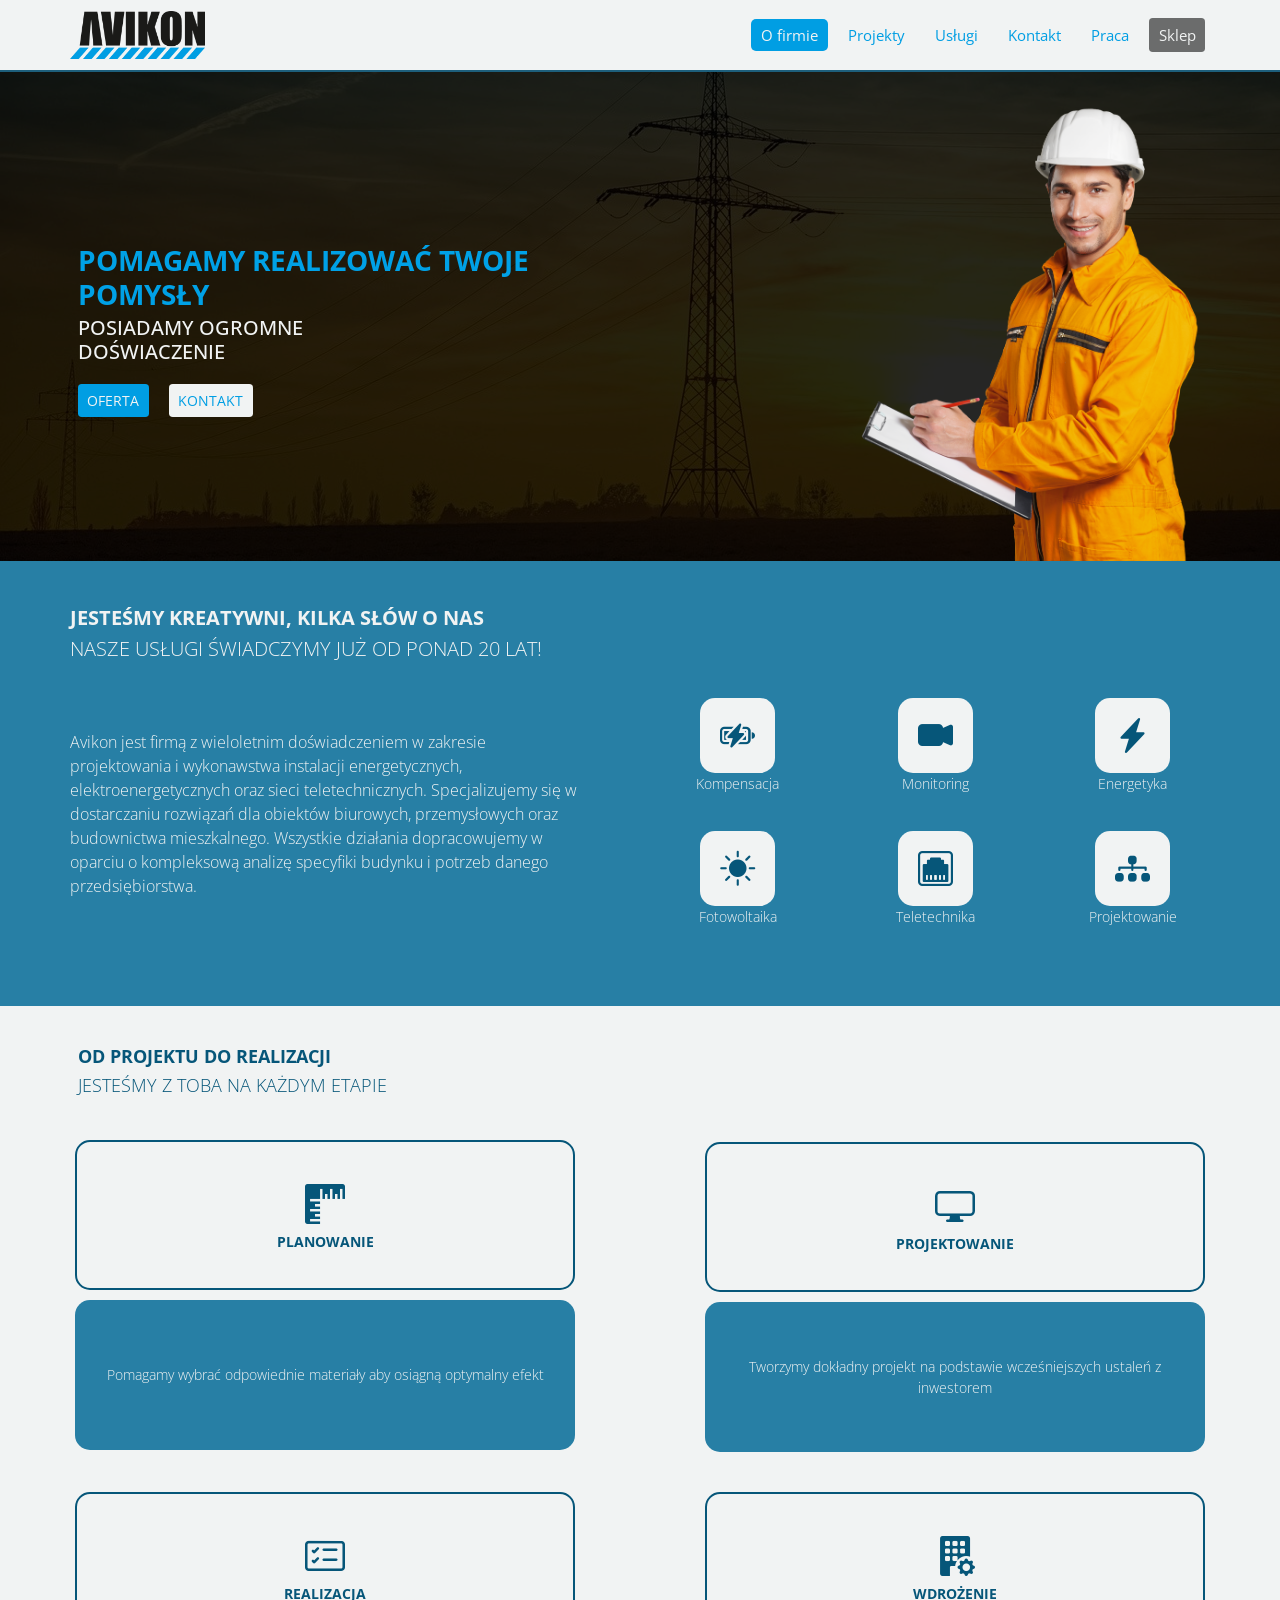
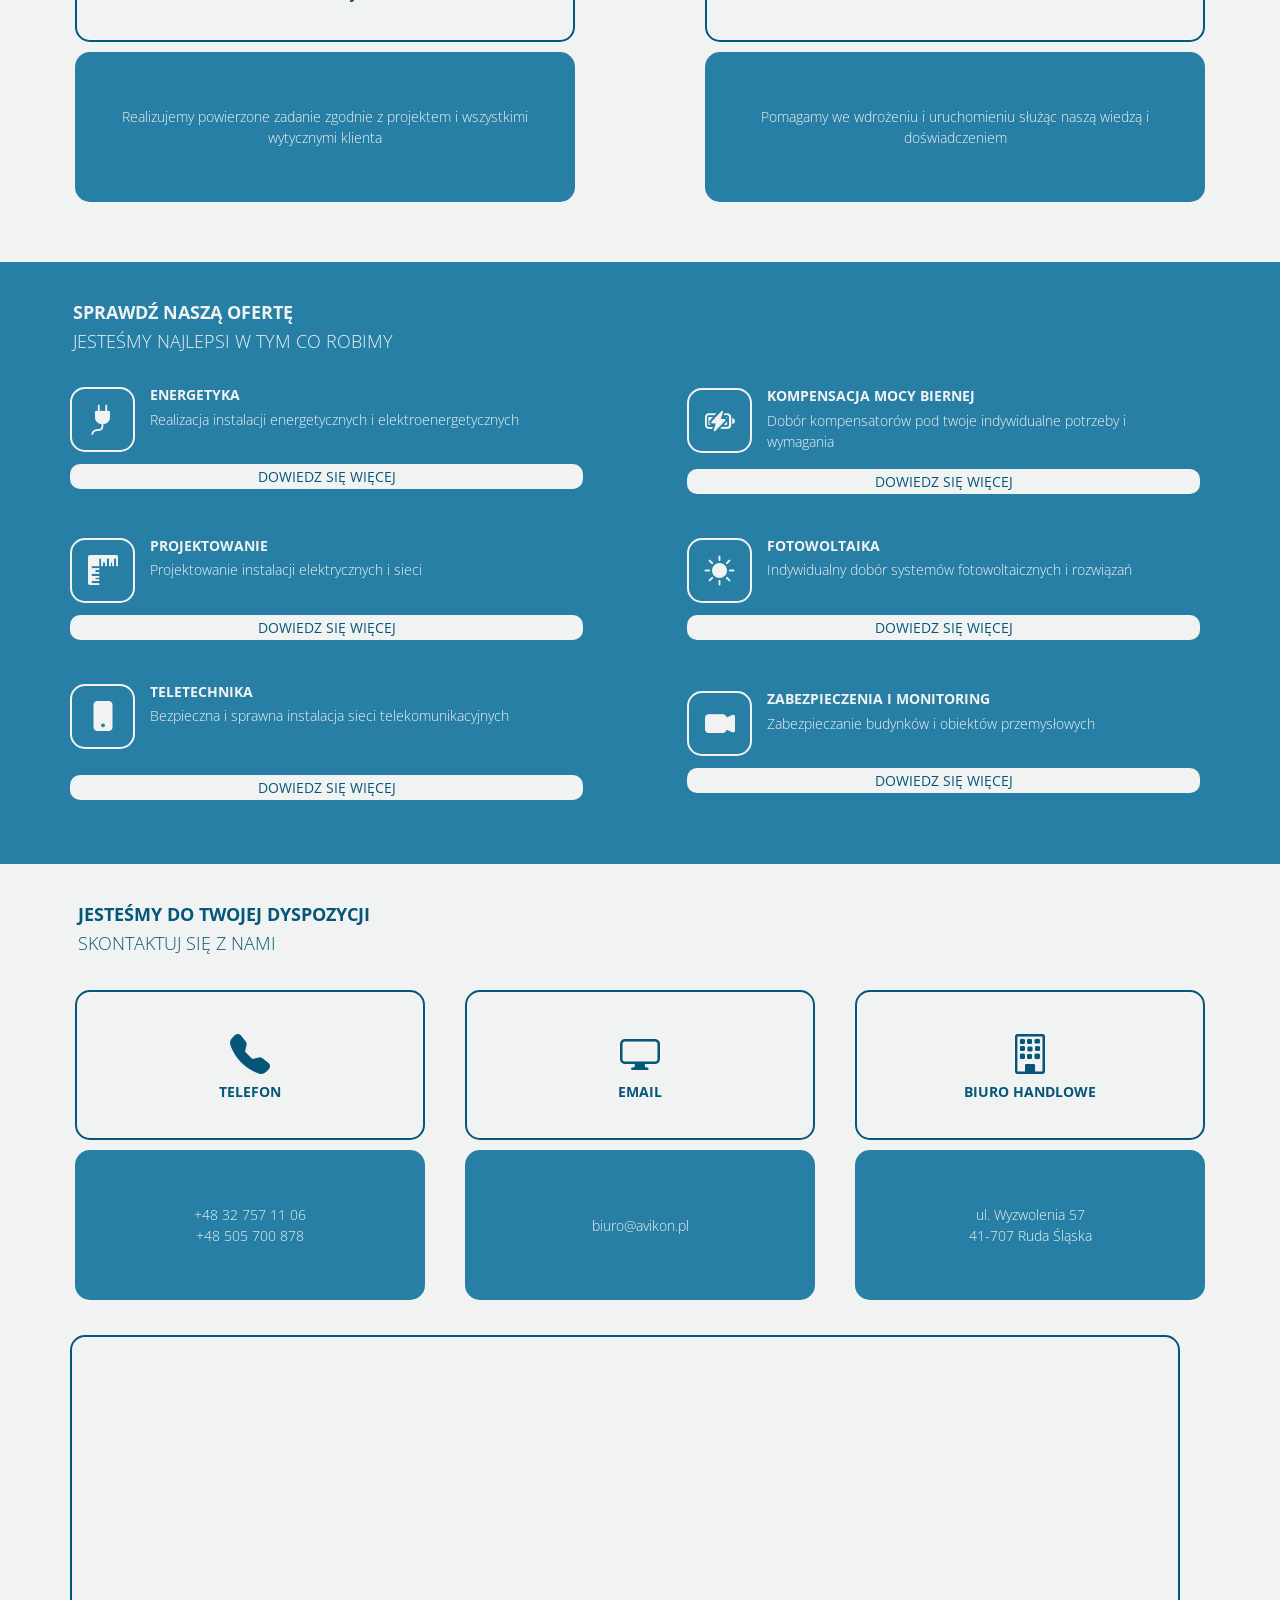
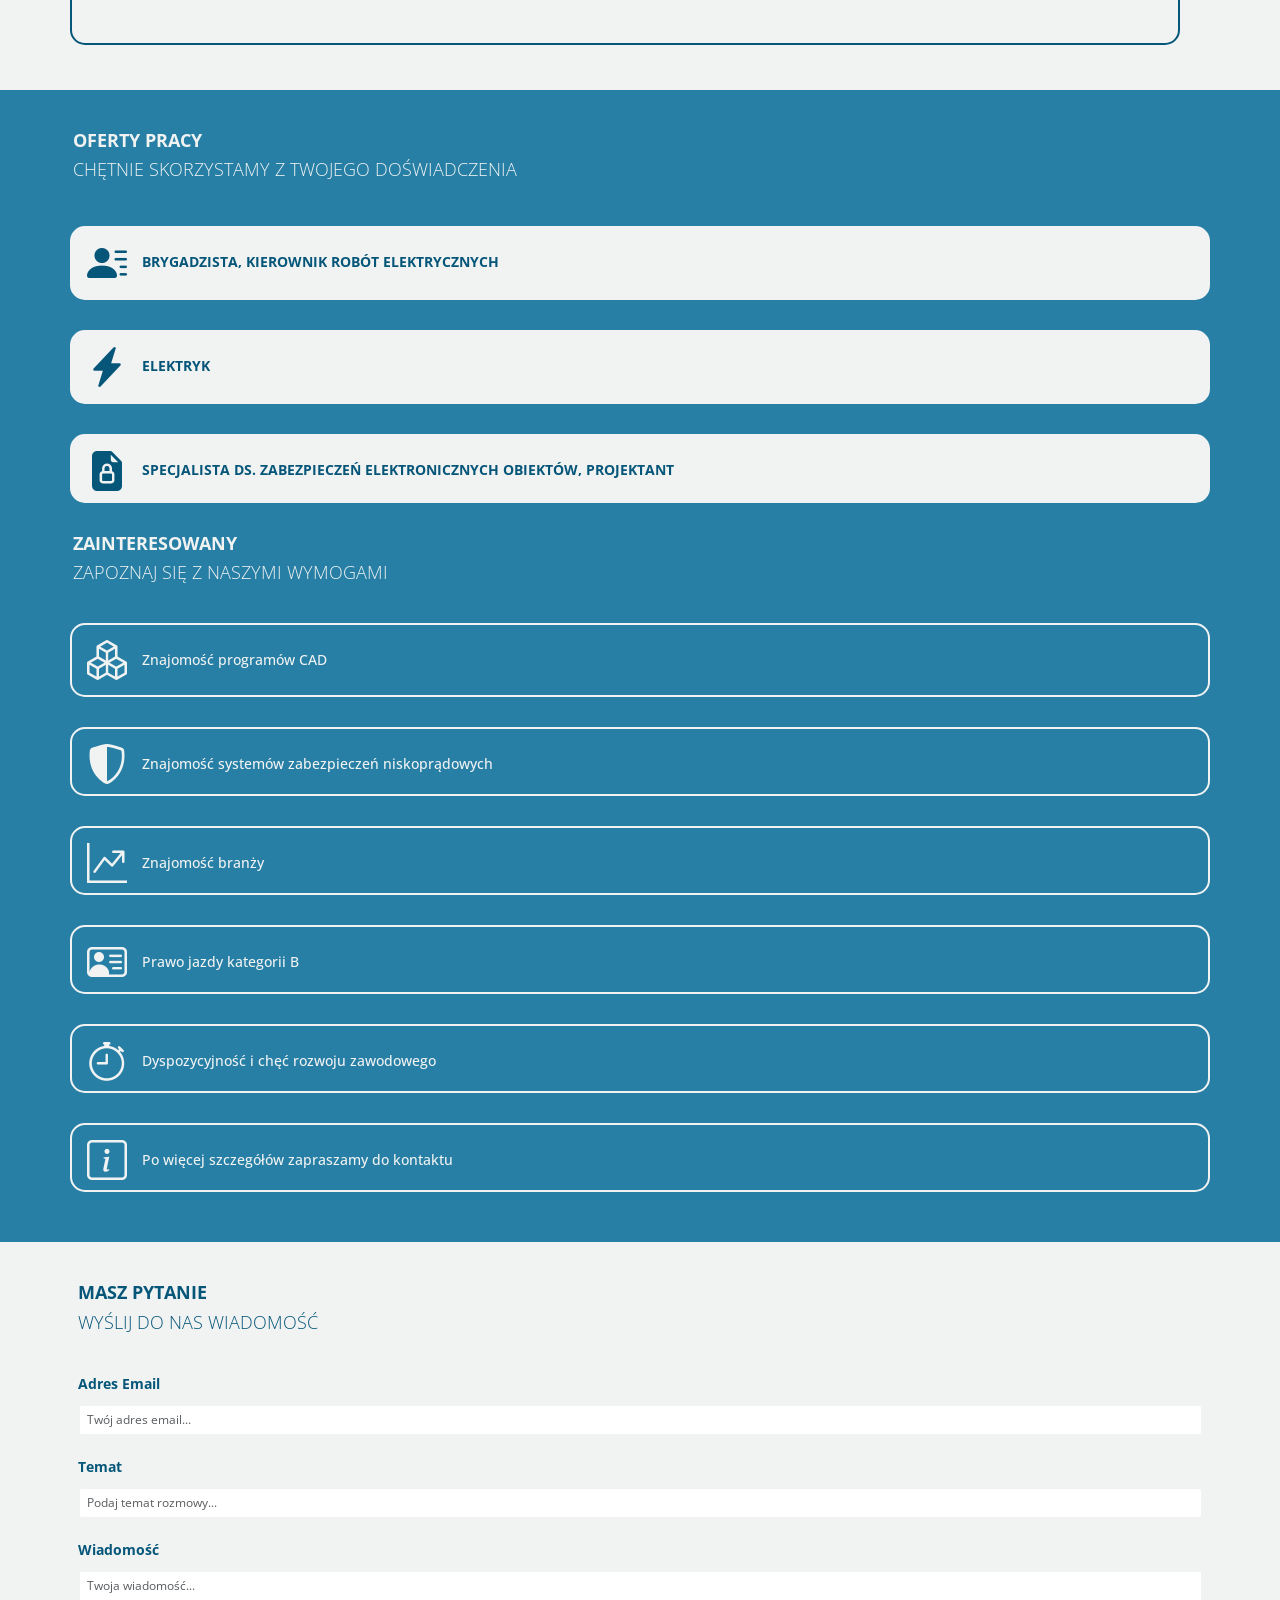
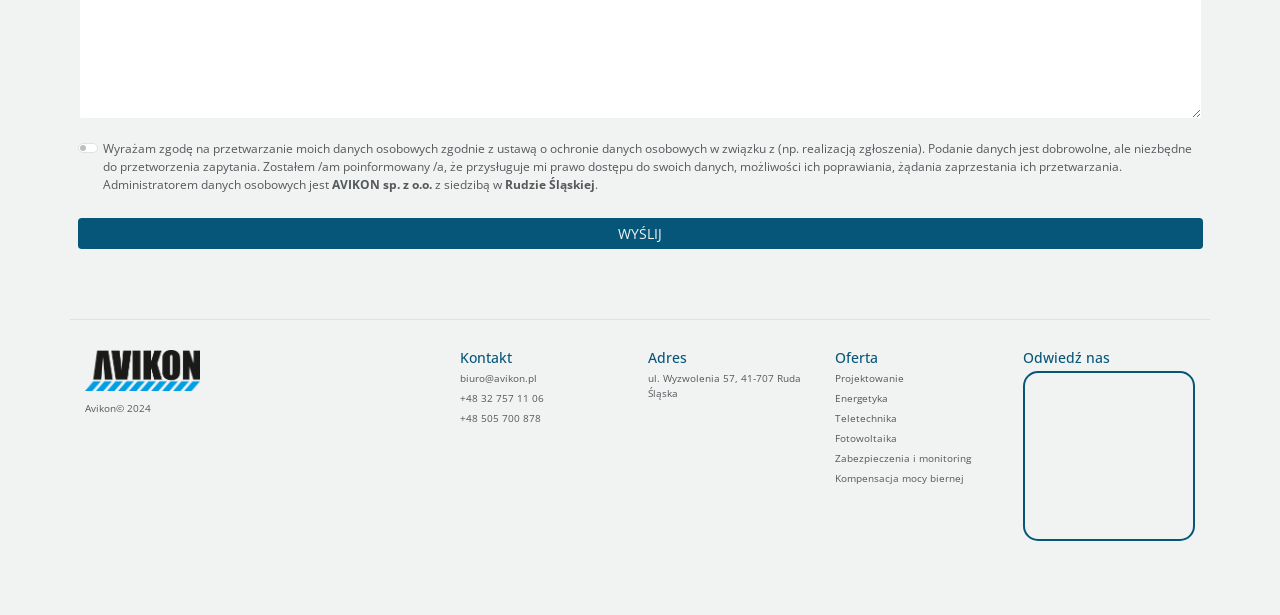
==== commit 3f14f0c1: "testing new images" ====
--- a/index.html
+++ b/index.html
@@ -741,11 +741,12 @@
               fotowoltaicznych, ale również na stworzeniu zoptymalizowanego
               rozwiązania energetycznego, gwarantując efektywność i
               długoterminowe oszczędności. Skontaktuj się z nami już dziś, aby
-              rozpocząć trasę ku zrównoważonemu i ekonomicznemu energetycznie
-              jutru twojego domu. Niech energia odnawialna stanie się nie tylko
-              rozsądną decyzją finansową, ale również ekologicznym gestem, który
-              pozytywnie wpłynie na środowisko. Zyskaj niezależność energetyczną
-              i uczestnicz w ruchu ku bardziej zrównoważonemu światu!
+              rozpocząć podróż w kierunku zrównoważonej i ekonomicznie
+              efektywnej przyszłości energii w twoim domu. Niech energia
+              odnawialna stanie się nie tylko rozsądną decyzją finansową, ale
+              również ekologicznym gestem, który pozytywnie wpłynie na
+              środowisko. Zyskaj niezależność energetyczną i uczestnicz w ruchu
+              ku bardziej zrównoważonemu światu!
             </p>
           </div>
 
@@ -1506,10 +1507,10 @@
         class="contact__cards__card contact__cards__card--information d-flex flex-column align-items-center justify-content-center m-2 mt-2"
       >
         <a
-          href="mailto: biuro@avikon.com"
+          href="mailto: biuro@avikon.pl"
           class="contact__cards__card__text d-flex justify-content-center align-items-center"
         >
-          biuro@avikon.com
+          biuro@avikon.pl
         </a>
       </div>
     </div>
@@ -1813,9 +1814,9 @@
       <ul class="nav flex-column">
         <li class="nav-item mb-2">
           <a
-            href="mailto: biuro@avikon.com"
+            href="mailto: biuro@avikon.pl"
             class="nav-link p-0 text-body-secondary"
-            >biuro@avikon.com</a
+            >biuro@avikon.pl</a
           >
         </li>
         <li class="nav-item mb-2">
@@ -1919,16 +1920,12 @@
         ) {
           return;
         } else {
-          console.log("zmieniam linki");
-
           const desktopNavLinks = document.querySelectorAll(
             ".desktopContainer__navBar__Link"
           );
           const mobileNavLinks = document.querySelectorAll(
             ".contentContainer__navContainer__list__element"
           );
-
-          console.log(desktopNavLinks);
 
           desktopNavLinks.forEach((link) => {
             let anchor = link.href.substring(link.href.indexOf("#"));
--- a/css/main.min.css
+++ b/css/main.min.css
@@ -1,2 +1,2 @@
-.contentContainer__navlink{border:2px solid transparent;border-radius:15px}.contentContainer__navlink:active,.contentContainer__navlink:focus{outline:none;border:2px solid #1d5f7c}.contentContainer__navButton{border:2px solid transparent;background-color:#1d5f7c;padding:.25em}.contentContainer__navButton__icon{font-size:3rem;color:#f1f3f3}.contentContainer__navButton:focus{border:2px solid #1d5f7c;outline:none;box-shadow:none}.contentContainer__navButton:focus .contentContainer__navButton__icon{color:#f1f3f3}.contentContainer__navButton.collapsed{background-color:transparent!important}.contentContainer__navButton.collapsed .contentContainer__navButton__icon{color:#1d5f7c!important}.contentContainer__navContainer__list{text-align:center}.contentContainer__navContainer__list__element{font-size:1.4rem;transition:font-weight .7s;color:#009ee3!important}.contentContainer__navContainer__list__element:hover{color:#009ee3}.contentContainer__navContainer__list .active{text-transform:uppercase;border-radius:5px;border-bottom:2px solid #009ee3;background-color:#009ee3;color:#f1f3f3!important}.desktopContainer__navLink__logo{width:115px}.desktopContainer__navBar{display:flex;justify-content:center;align-items:center}.desktopContainer__navBar__Link{font-size:1.3rem;color:#009ee3!important;border-radius:5px;transition:background-color .3s,color .3s}.desktopContainer__navBar__Link:hover{background-color:rgba(0,158,227,.75);color:#f1f3f3!important}.desktopContainer__navBar__LinkBtn{font-size:1.3rem;background-color:#009ee3;color:#f1f3f3!important;border:2px solid transparent}.desktopContainer__navBar__LinkBtn:active,.desktopContainer__navBar__LinkBtn:focus,.desktopContainer__navBar__LinkBtn:hover{outline:none;box-shadow:none;background:none;border:2px solid #009ee3;color:#009ee3!important}.desktopContainer__navBar__LinkBtn--disabled{background-color:#333;opacity:.7;transition:opacity .3s}.desktopContainer__navBar__LinkBtn--disabled:active,.desktopContainer__navBar__LinkBtn--disabled:focus,.desktopContainer__navBar__LinkBtn--disabled:hover{outline:none;box-shadow:none;background:none;background-color:#333;border:2px solid transparent;color:#f1f3f3!important;opacity:1}.desktopContainer__navBar .active{border-radius:5px;background-color:#009ee3;color:#f1f3f3!important}@media (min-width:992px){.desktopContainer__navLink__logo{width:125px}.desktopContainer__navBar__Link,.desktopContainer__navBar__LinkBtn{font-size:1.4rem}}@media (min-width:1200px){.desktopContainer__navLink__logo{width:135px}.desktopContainer__navBar__Link,.desktopContainer__navBar__LinkBtn{font-size:1.5rem}}@media (min-width:1400px){.desktopContainer__navLink__logo{width:145px}.desktopContainer__navBar__Link,.desktopContainer__navBar__LinkBtn{font-size:1.6rem}}.bg-shadow{position:absolute;left:0;top:0;width:100%;height:100%;background-color:RGBA(0,0,0,.85);z-index:-2}.headerSection{position:relative;margin-top:59.75px;background-image:url(../img/header.jpg);background-size:cover;background-repeat:no-repeat;background-position:50%;z-index:0}.headerSection .wrapper{display:flex;justify-content:center;align-items:center}.headerSection__man{position:relative;height:auto;bottom:0;width:350px;transform:scaleX(-1);z-index:2}.headerSection__tittle{text-align:center;position:relative;font-size:2.4rem;color:#00a1e6;font-weight:700;z-index:2}.headerSection__subtittle{text-align:center;position:relative;max-width:325px;color:#f1f3f3;font-size:1.8rem;font-weight:light;z-index:2}.headerSection__buttons{position:relative;display:flex;justify-content:center;align-items:center;z-index:2}.headerSection__buttons__button{font-size:1.4rem;color:#f1f3f3!important;border:2px solid transparent;background-color:#009ee3}.headerSection__buttons__button--secondary{background-color:#f1f3f3;color:#009ee3!important}.headerSection__buttons__button:active,.headerSection__buttons__button:focus,.headerSection__buttons__button:hover{outline:none;border:2px solid #f1f3f3;color:#f1f3f3!important}@media (min-width:576px){.headerSection__tittle{font-size:2.6rem}.headerSection__subtittle{font-size:2rem}.headerSection__buttons__button{font-size:1.4rem}}@media (min-width:768px){.headerSection__tittle{max-width:475px;text-align:left;font-size:2.6rem}.headerSection__subtittle{max-width:375px;text-align:left;font-size:2rem}.headerSection__buttons{justify-content:flex-start}.headerSection__buttons__button{font-size:1.4rem}}@media (min-width:992px){.headerSection__tittle{max-width:525px;text-align:left;font-size:2.8rem}.headerSection__subtittle{max-width:375px;text-align:left;font-size:2rem}.headerSection__buttons{justify-content:flex-start}.headerSection__buttons__button{font-size:1.4rem}}.aboutUs{background-color:#277fa5}.aboutUs__tittle{color:#f1f3f3!important;width:100%;text-align:center;font-size:1.8rem;font-weight:700}.aboutUs__subTittle{font-size:1.6rem}.aboutUs__subTittle,.aboutUs__text{color:#f1f3f3!important;text-align:center;font-weight:lighter}.aboutUs__text{font-size:1.4rem;max-width:700px}.aboutUs__offer{max-width:450px}.aboutUs__offer__modal__header,.aboutUs__offer__modal__icon{color:#065679!important;font-size:1.6rem!important;font-weight:700;text-transform:uppercase}.aboutUs__offer__modal__icon{font-size:2rem!important}.aboutUs__offer__modal__content__header{width:100%;height:auto;text-transform:uppercase;font-size:1.6rem!important;text-align:center;color:#1a5670!important}.aboutUs__offer__modal__content__text{width:95%;max-width:528px;height:auto;font-size:1.4rem;text-align:center;margin-top:.5em;color:#395460!important}.aboutUs__offer__modal__content__list{max-width:528px}.aboutUs__offer__modal__content__list__element{font-size:1.4rem!important;text-align:center;font-weight:light;color:#395460!important}.aboutUs__offer__modal__content__gallery__illustration{width:100%;max-width:650px}.aboutUs__offer__link{background-color:transparent;border:2px solid transparent;border-radius:15px;color:#f1f3f3!important;font-size:1.4rem;text-align:center;font-weight:lighter;width:45%;max-width:150px;min-height:125px;max-height:150px;text-decoration:none}.aboutUs__offer__link--disabled{pointer-events:none;opacity:.4}.aboutUs__offer__link__circle{width:70px;height:70px;border-radius:15px;background-color:#f1f3f3}.aboutUs__offer__link__circle__icon{font-size:3.5rem;color:#065679!important}.aboutUs__offer__link:active,.aboutUs__offer__link:focus{outline:none;border:2px solid #f1f3f3}.aboutUs__offer__link:hover .aboutUs__offer__link__circle{background-color:#065679}.aboutUs__offer__link:active,.aboutUs__offer__link:focus,.aboutUs__offer__link:hover .aboutUs__offer__link__circle__icon{color:#f1f3f3!important}@media (min-width:576px){.aboutUs__offer{max-width:550px}.aboutUs__offer__link{font-size:1.4rem}}@media (min-width:768px){.aboutUs__tittle{text-align:left}.aboutUs__subTittle{font-size:1.8rem;text-align:left}.aboutUs__text{text-align:left;margin-bottom:0;max-width:50%}.aboutUs__offer{width:40%}.aboutUs__offer__modal__content__services{width:65%}.aboutUs__offer__modal__content__header{text-align:left}.aboutUs__offer__modal__content__header__icon{color:#065679!important;font-size:1.8rem}.aboutUs__offer__modal__content__text{text-align:left;max-width:none}.aboutUs__offer__modal__content__list{max-width:none;width:100%}.aboutUs__offer__modal__content__list__element{max-width:528px;width:100%;text-align:left}.aboutUs__offer__modal__content__gallery,.aboutUs__offer__modal__content__textContainer{width:100%}.aboutUs__offer__link{font-size:1.4rem}.aboutUs__offer__link__circle{width:75px;height:75px;border-radius:15px;background-color:#f1f3f3}.aboutUs__offer__link__circle__icon{font-size:3.5rem;color:#065679!important}}@media (min-width:992px){.aboutUs__tittle{font-size:2rem}.aboutUs__subTittle{font-size:1.8rem}.aboutUs__text{font-size:1.6rem;max-width:55%}.aboutUs__offer{width:35%}.aboutUs__offer .modal-dialog{max-width:none;width:100%}.aboutUs__offer__modal__content__gallery,.aboutUs__offer__modal__content__services,.aboutUs__offer__modal__content__textContainer{width:100%}}@media (min-width:1200px){.aboutUs__subTittle,.aboutUs__tittle{max-width:100%;font-size:2rem}.aboutUs__text{max-width:45%}.aboutUs__offer{width:50%}.aboutUs__offer__modal__content__gallery,.aboutUs__offer__modal__content__services,.aboutUs__offer__modal__content__textContainer{width:100%}}@media (min-width:1400px){.aboutUs__subTittle,.aboutUs__tittle{max-width:none;font-size:2rem}}.orderStages__tittle{font-weight:700}.orderStages__subTittle,.orderStages__tittle{color:#065679!important;text-align:center;font-size:1.8rem}.orderStages__subTittle{font-weight:lighter}.orderStages__cards__card{width:250px;height:150px;border:2px solid transparent;border-radius:15px}.orderStages__cards__card__icon{height:auto;font-size:4rem;color:#065679!important}.orderStages__cards__card__header{font-size:1.4rem;font-weight:700;color:#065679!important}.orderStages__cards__card__text{width:95%;font-size:1.4rem;font-weight:lighter;text-align:center;color:#f1f3f3;margin:0}.orderStages__cards__card--visual{border:2px solid #065679}.orderStages__cards__card--information{background-color:#277fa5}@media (min-width:576px){.orderStages__cards__card{width:225px;height:175px}.orderStages__cards__card__icon{font-size:4rem}}@media (min-width:768px){.orderStages__subTittle,.orderStages__tittle{text-align:left}.orderStages__cards__card{width:300px;height:150px}.orderStages__cards__card__icon{font-size:3rem}}@media (min-width:992px){.orderStages__cards__card{width:400px}.orderStages__cards__card__icon{font-size:3.5rem}}@media (min-width:1200px){.orderStages__cards__card{width:500px}.orderStages__cards__card__icon{font-size:4rem}}@media (min-width:1400px){.orderStages__cards__card{width:275px}.orderStages__cards__card__icon{font-size:4.5rem}}.offer{background-color:#277fa5}.offer__tittle{font-weight:700}.offer__subTittle,.offer__tittle{color:#f1f3f3!important;text-align:center;font-size:1.8rem}.offer__subTittle{font-weight:lighter}.offer__offerCard{width:100%}.offer__offerCard__upper__iconBox{width:75px;height:75px;border:2px solid #f1f3f3;border-radius:15px}.offer__offerCard__upper__iconBox__icon{color:#f1f3f3!important;font-size:4rem}.offer__offerCard__upper__texts__header{font-size:1.4rem;text-align:center;font-weight:700;color:#f1f3f3!important}.offer__offerCard__upper__texts__text{font-size:1.4rem;text-align:center;font-weight:lighter;color:#f1f3f3!important}.offer__offerCard__btn{width:90%;height:auto;border-radius:10px;text-align:center;border:2px solid transparent;background-color:#f1f3f3;color:#065679!important;font-size:1.4rem;text-decoration:none;margin:0}.offer__offerCard__btn--disabled{pointer-events:none;opacity:.4}.offer__offerCard__btn:active,.offer__offerCard__btn:focus,.offer__offerCard__btn:hover{outline:none;background-color:transparent;border:2px solid #f1f3f3;color:#f1f3f3!important}@media (min-width:576px){.offer__offerCard{width:75%}.offer__offerCard__upper__iconBox{width:75px;height:75px}.offer__offerCard__upper__iconBox__icon{color:#f1f3f3!important;font-size:3.5rem}.offer__offerCard__upper__texts__header,.offer__offerCard__upper__texts__text{text-align:center;margin:0}.offer__offerCard__btn{margin-top:.5em;margin-bottom:1em;width:100%}}@media (min-width:768px){.offer__subTittle,.offer__tittle{text-align:left}.offer__offerCard{width:100%}.offer__offerCard__upper{width:100%;margin-bottom:.5em}.offer__offerCard__upper__texts__header,.offer__offerCard__upper__texts__text{text-align:left}.offer__offerCard__upper__texts__text--short{height:58px}}@media (min-width:992px){.offer__offerCard{width:45%}.offer__offerCard__upper{width:100%;margin-bottom:.5em}.offer__offerCard__upper__iconBox{width:65px;height:65px}.offer__offerCard__upper__iconBox__icon{font-size:3rem}.offer__offerCard__upper__texts__header{text-align:left}.offer__offerCard__upper__texts__text{text-align:left;max-width:345px}}@media (min-width:1200px){.offer__offerCard__upper__texts__text{max-width:425px}}@media (min-width:1400px){.offer__offerCard{width:30%}.offer__offerCard__upper__iconBox{width:60px;height:60px}.offer__offerCard__upper__iconBox__icon{font-size:2.5rem}.offer__offerCard__upper__texts__header{text-align:left}.offer__offerCard__upper__texts__text{text-align:left;max-width:320px;height:55px}}.contact__tittle{font-weight:700}.contact__subTittle,.contact__tittle{color:#065679!important;text-align:center;font-size:1.8rem}.contact__subTittle{font-weight:lighter}.contact__cards__map{width:250px;height:250px;border:2px solid #065679;border-radius:15px}.contact__cards__card{pointer-events:none;width:250px;height:125px;border:2px solid transparent;border-radius:15px}.contact__cards__card:active,.contact__cards__card:focus,.contact__cards__card:hover{background-color:#f1f3f3;outline:none;border:2px solid #065679}.contact__cards__card:active .contact__cards__card__text,.contact__cards__card:focus .contact__cards__card__text,.contact__cards__card:hover .contact__cards__card__text{color:#065679}.contact__cards__card__icon{height:auto;font-size:4rem;color:#065679!important}.contact__cards__card__header{font-size:1.4rem;font-weight:700;color:#065679!important}.contact__cards__card__text{text-decoration:none;pointer-events:auto;height:100%;width:100%;font-size:1.4rem;font-weight:lighter;text-align:center;color:#f1f3f3;border-radius:15px;margin:0;transition:background-color .3s;cursor:pointer}.contact__cards__card__text:active,.contact__cards__card__text:focus,.contact__cards__card__text:hover{outline:none;border:none;background-color:#f1f3f3;color:#065679}.contact__cards__card__text--first{border-bottom-right-radius:0;border-bottom-left-radius:0}.contact__cards__card__text--second{border-top-right-radius:0;border-top-left-radius:0}.contact__cards__card--visual{border:2px solid #065679}.contact__cards__card--information{background-color:#277fa5}@media (min-width:576px){.contact__cards__map{width:220px;height:calc(240px + 1rem)}.contact__cards__card{width:220px;height:120px}.contact__cards__card__icon{font-size:4rem}}@media (min-width:768px){.contact__subTittle,.contact__tittle{text-align:left}.contact__cards__map{width:300px;height:calc(300px + 1rem)}.contact__cards__card{width:300px;height:150px}.contact__cards__card__icon{font-size:3rem}}@media (min-width:992px){.contact__cards__map{width:calc(900px + 4rem);height:calc(300px + 1rem)}.contact__cards__card__icon{font-size:3.5rem}}@media (min-width:1200px){.contact__cards__map{width:calc(1050px + 6rem);height:calc(300px + 1rem)}.contact__cards__card{width:350px}.contact__cards__card__icon{font-size:4rem}}@media (min-width:1400px){.contact__cards__map{width:500px;height:calc(300px + 1rem)}.contact__cards__card{width:250px}.contact__cards__card__icon{font-size:4.5rem}}.jobs{background-color:#277fa5}.jobs__tittle{font-weight:700}.jobs__subTittle,.jobs__tittle{color:#f1f3f3!important;text-align:center;font-size:1.8rem}.jobs__subTittle{font-weight:lighter}.jobs__jobCard{width:100%;max-width:350px;border:2px solid #f1f3f3;border-radius:15px}.jobs__jobCard--job{background-color:#f1f3f3;text-decoration:none;border:2px solid transparent;cursor:pointer}.jobs__jobCard--job:active,.jobs__jobCard--job:focus,.jobs__jobCard--job:hover{outline:none;background-color:#277fa5;border:2px solid #f1f3f3}.jobs__jobCard__icon{font-size:4rem;color:#065679!important}.jobs__jobCard__icon--requirement{color:#f1f3f3!important}.jobs__jobCard__tittle{max-width:250px;font-size:1.4rem;font-weight:700;text-align:center;margin:0;color:#065679}.jobs__jobCard--job:active .jobs__jobCard__icon,.jobs__jobCard--job:active .jobs__jobCard__tittle,.jobs__jobCard--job:focus .jobs__jobCard__icon,.jobs__jobCard--job:focus .jobs__jobCard__tittle,.jobs__jobCard--job:hover .jobs__jobCard__icon,.jobs__jobCard--job:hover .jobs__jobCard__tittle,.jobs__jobCard__text{color:#f1f3f3!important}.jobs__jobCard__text{max-width:250px;font-size:1.4rem;text-align:center;margin:0}@media (min-width:576px){.jobs__jobCard{max-width:100%}.jobs__jobCard__text,.jobs__jobCard__tittle{max-width:none;text-align:left;margin-left:1.5rem}}@media (min-width:768px){.jobs__subTittle,.jobs__tittle{text-align:left}}@media (min-width:992px){.jobs__jobCard__text,.jobs__jobCard__tittle{max-width:none;text-align:left;margin-left:1.5rem}}@media (min-width:1400px){.jobs__jobCard,.jobs__jobCard--third{max-width:100%;height:100px}.jobs__jobCard--third{margin-bottom:3rem!important}}.contactForm__tittle{font-weight:700}.contactForm__subTittle,.contactForm__tittle{color:#065679!important;text-align:center;font-size:1.8rem}.contactForm__subTittle{font-weight:lighter}.contactForm__form{border-radius:15px}.contactForm__form__emailContainer{width:100%}.contactForm__form__emailContainer__header{color:#065679!important;font-weight:700;font-size:1.4rem}.contactForm__form__emailContainer input{color:#065679!important;width:100%;text-align:center;font-size:1.2rem;border:2px solid transparent}.contactForm__form__messageContainer{width:100%}.contactForm__form__messageContainer__header{color:#065679!important;font-weight:700;font-size:1.4rem}.contactForm__form__messageContainer textarea{color:#065679!important;width:100%;text-align:center;min-height:150px;font-size:1.2rem;border:2px solid transparent}.contactForm__form__rodo{width:100%}.contactForm__form__rodo__text{font-size:1.2rem;margin-bottom:1em}.contactForm__form__send{width:100%;font-size:1.4rem;color:#f1f3f3!important;background-color:#065679}.contactForm__form__send:active,.contactForm__form__send:focus,.contactForm__form__send:hover{outline:none;background:#009ee3!important;color:#f1f3f3!important}@media (min-width:576px){.contactForm__form{border:2px none}.contactForm__form__emailContainer{width:85%}.contactForm__form__emailContainer input{text-align:left}.contactForm__form__messageContainer{width:85%}.contactForm__form__messageContainer textarea{text-align:left}.contactForm__form__rodo,.contactForm__form__send{width:85%}}@media (min-width:768px){.contactForm__subTittle,.contactForm__tittle{text-align:left}.contactForm__form__emailContainer,.contactForm__form__messageContainer,.contactForm__form__rodo{width:100%}.contactForm__form__send{margin-top:.5em;width:100%}}.footer{background-color:#277fa5}.footer__adnotationContainer{background-color:#065679;width:100%;display:flex;justify-content:center;align-items:center}.footer__adnotationContainer__adnotation{width:100%;text-align:center;font-size:1.4rem;color:#f1f3f3!important;font-weight:lighter;margin:0}.footer__adnotationContainer__adnotation span{font-weight:700}.footer__logoContainer{background-color:#065679;width:100%;display:flex;justify-content:center;align-items:center}.footer__listContainer,.footer__listContainer__element{width:100%}.footer__listContainer__element__header{width:100%;font-size:1.4rem;color:#065679!important}.footer__listContainer__element__map{width:100%;height:250px;border:2px solid #065679!important;border-radius:15px}.footer__listContainer__element__links{width:100%}.footer__listContainer__element__links__link{width:auto;height:auto;text-align:center;font-size:1.2rem;font-weight:lighter;text-decoration:underline;color:#f1f3f3!important;opacity:.65;cursor:pointer}@media (min-width:576px){.footer__listContainer__element--adres,.footer__listContainer__element--contact{width:50%}.footer__listContainer__element--collaboration,.footer__listContainer__element--offer,.footer__listContainer__element__links{width:100%}.footer__listContainer__element__links__link{text-align:center}}@media (min-width:768px){.footer{border-top:2px solid #065679}.footer__adnotationContainer{background-color:#065679;width:100%;display:flex;justify-content:flex-start;align-items:center}.footer__adnotationContainer__adnotation{text-align:left}.footer__listContainer__element__map{height:150px}.footer__listContainer__element--adres,.footer__listContainer__element--collaboration,.footer__listContainer__element--contact,.footer__listContainer__element--offer,.footer__listContainer__element__links{width:100%}.footer__listContainer__element__links__link{text-align:left}}@media (min-width:992px){.footer__listContainer__element__map{height:170px}.footer__listContainer__element--adres,.footer__listContainer__element--contact{width:30%}.footer__listContainer__element--offer{width:75%}.footer__listContainer__element--collaboration{width:30%}.footer__listContainer__element__links{width:100%}.footer__listContainer__element__links__link{text-align:center}}*{font-family:Open Sans,sans-serif;box-sizing:border-box;padding:0;margin:0}html{font-size:62.5%;scroll-padding-top:79.5px}body{background-color:#f1f3f3}.navbar{background-color:#f1f3f3!important;border-bottom:2px solid #1d5f7c}.galleryImage{cursor:pointer;position:relative;transition:top .3s,left .3s}.galleryImage--enlarged{position:fixed;top:50%;left:50%;transform:translate(-50%,-50%);cursor:default;z-index:10}.galleryImage--enlarged,.galleryImage--enlarged.galleryImage--squared{height:auto!important;max-height:75vh!important;width:auto!important;max-width:95vw!important}.closingImage{position:fixed;width:100vw;height:100vh;top:0;left:0;background-color:transparent;transition:background-color .3s;z-index:-5;cursor:pointer}.closingImage__icon{box-sizing:content-box;position:absolute;padding:.25em .5em;top:0;right:-5px;transition:top .3s;color:#f1f3f3!important;z-index:-5}.closingImage--visible{background-color:rgba(0,0,0,.85);z-index:5}.closingImage--visible .closingImage__icon{top:50px;z-index:16}
-/*# sourceMappingURL=[data-uri] */
+.contentContainer__navlink{border:2px solid transparent;border-radius:15px}.contentContainer__navlink:active,.contentContainer__navlink:focus{outline:none;border:2px solid #1d5f7c}.contentContainer__navButton{border:2px solid transparent;background-color:#1d5f7c;padding:.25em}.contentContainer__navButton__icon{font-size:3rem;color:#f1f3f3}.contentContainer__navButton:focus{border:2px solid #1d5f7c;outline:none;box-shadow:none}.contentContainer__navButton:focus .contentContainer__navButton__icon{color:#f1f3f3}.contentContainer__navButton.collapsed{background-color:transparent!important}.contentContainer__navButton.collapsed .contentContainer__navButton__icon{color:#1d5f7c!important}.contentContainer__navContainer__list{text-align:center}.contentContainer__navContainer__list__element{font-size:1.4rem;transition:font-weight .7s;color:#009ee3!important}.contentContainer__navContainer__list__element:hover{color:#009ee3}.contentContainer__navContainer__list .active{text-transform:uppercase;border-radius:5px;border-bottom:2px solid #009ee3;background-color:#009ee3;color:#f1f3f3!important}.desktopContainer__navLink__logo{width:115px}.desktopContainer__navBar{display:flex;justify-content:center;align-items:center}.desktopContainer__navBar__Link{font-size:1.3rem;color:#009ee3!important;border-radius:5px;transition:background-color .3s,color .3s}.desktopContainer__navBar__Link:hover{background-color:rgba(0,158,227,.75);color:#f1f3f3!important}.desktopContainer__navBar__LinkBtn{font-size:1.3rem;background-color:#009ee3;color:#f1f3f3!important;border:2px solid transparent}.desktopContainer__navBar__LinkBtn:active,.desktopContainer__navBar__LinkBtn:focus,.desktopContainer__navBar__LinkBtn:hover{outline:none;box-shadow:none;background:none;border:2px solid #009ee3;color:#009ee3!important}.desktopContainer__navBar__LinkBtn--disabled{background-color:#333;opacity:.7;transition:opacity .3s}.desktopContainer__navBar__LinkBtn--disabled:active,.desktopContainer__navBar__LinkBtn--disabled:focus,.desktopContainer__navBar__LinkBtn--disabled:hover{outline:none;box-shadow:none;background:none;background-color:#333;border:2px solid transparent;color:#f1f3f3!important;opacity:1}.desktopContainer__navBar .active{border-radius:5px;background-color:#009ee3;color:#f1f3f3!important}@media (min-width:992px){.desktopContainer__navLink__logo{width:125px}.desktopContainer__navBar__Link,.desktopContainer__navBar__LinkBtn{font-size:1.4rem}}@media (min-width:1200px){.desktopContainer__navLink__logo{width:135px}.desktopContainer__navBar__Link,.desktopContainer__navBar__LinkBtn{font-size:1.5rem}}@media (min-width:1400px){.desktopContainer__navLink__logo{width:145px}.desktopContainer__navBar__Link,.desktopContainer__navBar__LinkBtn{font-size:1.6rem}}.bg-shadow{position:absolute;left:0;top:0;width:100%;height:100%;background-color:RGBA(0,0,0,.85);z-index:-2}.headerSection{position:relative;margin-top:59.75px;background-image:url(../img/header.jpg);background-size:cover;background-repeat:no-repeat;background-position:50%;z-index:0}.headerSection .wrapper{display:flex;justify-content:center;align-items:center}.headerSection__man{position:relative;height:auto;bottom:0;width:350px;transform:scaleX(-1);z-index:2}.headerSection__tittle{text-align:center;position:relative;font-size:2.4rem;color:#00a1e6;font-weight:700;z-index:2}.headerSection__subtittle{text-align:center;position:relative;max-width:325px;color:#f1f3f3;font-size:1.8rem;font-weight:light;z-index:2}.headerSection__buttons{position:relative;display:flex;justify-content:center;align-items:center;z-index:2}.headerSection__buttons__button{font-size:1.4rem;color:#f1f3f3!important;border:2px solid transparent;background-color:#009ee3}.headerSection__buttons__button--secondary{background-color:#f1f3f3;color:#009ee3!important}.headerSection__buttons__button:active,.headerSection__buttons__button:focus,.headerSection__buttons__button:hover{outline:none;border:2px solid #f1f3f3;color:#f1f3f3!important}@media (min-width:576px){.headerSection__tittle{font-size:2.6rem}.headerSection__subtittle{font-size:2rem}.headerSection__buttons__button{font-size:1.4rem}}@media (min-width:768px){.headerSection__tittle{max-width:475px;text-align:left;font-size:2.6rem}.headerSection__subtittle{max-width:375px;text-align:left;font-size:2rem}.headerSection__buttons{justify-content:flex-start}.headerSection__buttons__button{font-size:1.4rem}}@media (min-width:992px){.headerSection__tittle{max-width:525px;text-align:left;font-size:2.8rem}.headerSection__subtittle{max-width:375px;text-align:left;font-size:2rem}.headerSection__buttons{justify-content:flex-start}.headerSection__buttons__button{font-size:1.4rem}}.aboutUs{background-color:#277fa5}.aboutUs__tittle{color:#f1f3f3!important;width:100%;text-align:center;font-size:1.8rem;font-weight:700}.aboutUs__subTittle{font-size:1.6rem}.aboutUs__subTittle,.aboutUs__text{color:#f1f3f3!important;text-align:center;font-weight:lighter}.aboutUs__text{font-size:1.4rem;max-width:700px}.aboutUs__offer{max-width:450px}.aboutUs__offer__modal__header,.aboutUs__offer__modal__icon{color:#065679!important;font-size:1.6rem!important;font-weight:700;text-transform:uppercase}.aboutUs__offer__modal__icon{font-size:2rem!important}.aboutUs__offer__modal__content__header{width:100%;height:auto;text-transform:uppercase;font-size:1.6rem!important;text-align:center;color:#1a5670!important}.aboutUs__offer__modal__content__text{width:95%;max-width:528px;height:auto;font-size:1.4rem;text-align:center;margin-top:.5em;color:#395460!important}.aboutUs__offer__modal__content__list{max-width:528px}.aboutUs__offer__modal__content__list__element{font-size:1.4rem!important;text-align:center;font-weight:light;color:#395460!important}.aboutUs__offer__modal__content__gallery__illustration{width:100%;max-width:650px}.aboutUs__offer__link{background-color:transparent;border:2px solid transparent;border-radius:15px;color:#f1f3f3!important;font-size:1.4rem;text-align:center;font-weight:lighter;width:45%;max-width:150px;min-height:125px;max-height:150px;text-decoration:none}.aboutUs__offer__link--disabled{pointer-events:none;opacity:.4}.aboutUs__offer__link__circle{width:70px;height:70px;border-radius:15px;background-color:#f1f3f3}.aboutUs__offer__link__circle__icon{font-size:3.5rem;color:#065679!important}.aboutUs__offer__link:active,.aboutUs__offer__link:focus{outline:none;border:2px solid #f1f3f3}.aboutUs__offer__link:hover .aboutUs__offer__link__circle{background-color:#065679}.aboutUs__offer__link:active,.aboutUs__offer__link:focus,.aboutUs__offer__link:hover .aboutUs__offer__link__circle__icon{color:#f1f3f3!important}@media (min-width:576px){.aboutUs__offer{max-width:550px}.aboutUs__offer__link{font-size:1.4rem}}@media (min-width:768px){.aboutUs__tittle{text-align:left}.aboutUs__subTittle{font-size:1.8rem;text-align:left}.aboutUs__text{text-align:left;margin-bottom:0;max-width:50%}.aboutUs__offer{width:40%}.aboutUs__offer__modal__content__services{width:65%}.aboutUs__offer__modal__content__header{text-align:left}.aboutUs__offer__modal__content__header__icon{color:#065679!important;font-size:1.8rem}.aboutUs__offer__modal__content__text{text-align:left;max-width:none}.aboutUs__offer__modal__content__list{max-width:none;width:100%}.aboutUs__offer__modal__content__list__element{max-width:528px;width:100%;text-align:left}.aboutUs__offer__modal__content__gallery,.aboutUs__offer__modal__content__textContainer{width:100%}.aboutUs__offer__link{font-size:1.4rem}.aboutUs__offer__link__circle{width:75px;height:75px;border-radius:15px;background-color:#f1f3f3}.aboutUs__offer__link__circle__icon{font-size:3.5rem;color:#065679!important}}@media (min-width:992px){.aboutUs__tittle{font-size:2rem}.aboutUs__subTittle{font-size:1.8rem}.aboutUs__text{font-size:1.6rem;max-width:55%}.aboutUs__offer{width:35%}.aboutUs__offer .modal-dialog{max-width:none;width:100%}.aboutUs__offer__modal__content__gallery,.aboutUs__offer__modal__content__services,.aboutUs__offer__modal__content__textContainer{width:100%}}@media (min-width:1200px){.aboutUs__subTittle,.aboutUs__tittle{max-width:100%;font-size:2rem}.aboutUs__text{max-width:45%}.aboutUs__offer{width:50%}.aboutUs__offer__modal__content__gallery,.aboutUs__offer__modal__content__services,.aboutUs__offer__modal__content__textContainer{width:100%}}@media (min-width:1400px){.aboutUs__subTittle,.aboutUs__tittle{max-width:none;font-size:2rem}}.orderStages__tittle{font-weight:700}.orderStages__subTittle,.orderStages__tittle{color:#065679!important;text-align:center;font-size:1.8rem}.orderStages__subTittle{font-weight:lighter}.orderStages__cards__card{width:250px;height:150px;border:2px solid transparent;border-radius:15px}.orderStages__cards__card__icon{height:auto;font-size:4rem;color:#065679!important}.orderStages__cards__card__header{font-size:1.4rem;font-weight:700;color:#065679!important}.orderStages__cards__card__text{width:95%;font-size:1.4rem;font-weight:lighter;text-align:center;color:#f1f3f3;margin:0}.orderStages__cards__card--visual{border:2px solid #065679}.orderStages__cards__card--information{background-color:#277fa5}@media (min-width:576px){.orderStages__cards__card{width:225px;height:175px}.orderStages__cards__card__icon{font-size:4rem}}@media (min-width:768px){.orderStages__subTittle,.orderStages__tittle{text-align:left}.orderStages__cards__card{width:300px;height:150px}.orderStages__cards__card__icon{font-size:3rem}}@media (min-width:992px){.orderStages__cards__card{width:400px}.orderStages__cards__card__icon{font-size:3.5rem}}@media (min-width:1200px){.orderStages__cards__card{width:500px}.orderStages__cards__card__icon{font-size:4rem}}@media (min-width:1400px){.orderStages__cards__card{width:275px}.orderStages__cards__card__icon{font-size:4.5rem}}.offer{background-color:#277fa5}.offer__tittle{font-weight:700}.offer__subTittle,.offer__tittle{color:#f1f3f3!important;text-align:center;font-size:1.8rem}.offer__subTittle{font-weight:lighter}.offer__offerCard{width:100%}.offer__offerCard__upper__iconBox{width:75px;height:75px;border:2px solid #f1f3f3;border-radius:15px}.offer__offerCard__upper__iconBox__icon{color:#f1f3f3!important;font-size:4rem}.offer__offerCard__upper__texts__header{font-size:1.4rem;text-align:center;font-weight:700;color:#f1f3f3!important}.offer__offerCard__upper__texts__text{font-size:1.4rem;text-align:center;font-weight:lighter;color:#f1f3f3!important}.offer__offerCard__btn{width:90%;height:auto;border-radius:10px;text-align:center;border:2px solid transparent;background-color:#f1f3f3;color:#065679!important;font-size:1.4rem;text-decoration:none;margin:0}.offer__offerCard__btn--disabled{pointer-events:none;opacity:.4}.offer__offerCard__btn:active,.offer__offerCard__btn:focus,.offer__offerCard__btn:hover{outline:none;background-color:transparent;border:2px solid #f1f3f3;color:#f1f3f3!important}@media (min-width:576px){.offer__offerCard{width:75%}.offer__offerCard__upper__iconBox{width:75px;height:75px}.offer__offerCard__upper__iconBox__icon{color:#f1f3f3!important;font-size:3.5rem}.offer__offerCard__upper__texts__header,.offer__offerCard__upper__texts__text{text-align:center;margin:0}.offer__offerCard__btn{margin-top:.5em;margin-bottom:1em;width:100%}}@media (min-width:768px){.offer__subTittle,.offer__tittle{text-align:left}.offer__offerCard{width:100%}.offer__offerCard__upper{width:100%;margin-bottom:.5em}.offer__offerCard__upper__texts__header,.offer__offerCard__upper__texts__text{text-align:left}.offer__offerCard__upper__texts__text--short{height:58px}}@media (min-width:992px){.offer__offerCard{width:45%}.offer__offerCard__upper{width:100%;margin-bottom:.5em}.offer__offerCard__upper__iconBox{width:65px;height:65px}.offer__offerCard__upper__iconBox__icon{font-size:3rem}.offer__offerCard__upper__texts__header{text-align:left}.offer__offerCard__upper__texts__text{text-align:left;max-width:345px}}@media (min-width:1200px){.offer__offerCard__upper__texts__text{max-width:425px}}@media (min-width:1400px){.offer__offerCard{width:30%}.offer__offerCard__upper__iconBox{width:60px;height:60px}.offer__offerCard__upper__iconBox__icon{font-size:2.5rem}.offer__offerCard__upper__texts__header{text-align:left}.offer__offerCard__upper__texts__text{text-align:left;max-width:320px;height:55px}}.contact__tittle{font-weight:700}.contact__subTittle,.contact__tittle{color:#065679!important;text-align:center;font-size:1.8rem}.contact__subTittle{font-weight:lighter}.contact__cards__map{width:250px;height:250px;border:2px solid #065679;border-radius:15px}.contact__cards__card{pointer-events:none;width:250px;height:125px;border:2px solid transparent;border-radius:15px}.contact__cards__card:active,.contact__cards__card:focus,.contact__cards__card:hover{background-color:#f1f3f3;outline:none;border:2px solid #065679}.contact__cards__card:active .contact__cards__card__text,.contact__cards__card:focus .contact__cards__card__text,.contact__cards__card:hover .contact__cards__card__text{color:#065679}.contact__cards__card__icon{height:auto;font-size:4rem;color:#065679!important}.contact__cards__card__header{font-size:1.4rem;font-weight:700;color:#065679!important}.contact__cards__card__text{text-decoration:none;pointer-events:auto;height:100%;width:100%;font-size:1.4rem;font-weight:lighter;text-align:center;color:#f1f3f3;border-radius:15px;margin:0;transition:background-color .3s;cursor:pointer}.contact__cards__card__text:active,.contact__cards__card__text:focus,.contact__cards__card__text:hover{outline:none;border:none;background-color:#f1f3f3;color:#065679}.contact__cards__card__text--first{border-bottom-right-radius:0;border-bottom-left-radius:0}.contact__cards__card__text--second{border-top-right-radius:0;border-top-left-radius:0}.contact__cards__card--visual{border:2px solid #065679}.contact__cards__card--information{background-color:#277fa5}@media (min-width:576px){.contact__cards__map{width:220px;height:calc(240px + 1rem)}.contact__cards__card{width:220px;height:120px}.contact__cards__card__icon{font-size:4rem}}@media (min-width:768px){.contact__subTittle,.contact__tittle{text-align:left}.contact__cards__map{width:300px;height:calc(300px + 1rem)}.contact__cards__card{width:300px;height:150px}.contact__cards__card__icon{font-size:3rem}}@media (min-width:992px){.contact__cards__map{width:calc(900px + 4rem);height:calc(300px + 1rem)}.contact__cards__card__icon{font-size:3.5rem}}@media (min-width:1200px){.contact__cards__map{width:calc(1050px + 6rem);height:calc(300px + 1rem)}.contact__cards__card{width:350px}.contact__cards__card__icon{font-size:4rem}}@media (min-width:1400px){.contact__cards__map{width:500px;height:calc(300px + 1rem)}.contact__cards__card{width:250px}.contact__cards__card__icon{font-size:4.5rem}}.jobs{background-color:#277fa5}.jobs__tittle{font-weight:700}.jobs__subTittle,.jobs__tittle{color:#f1f3f3!important;text-align:center;font-size:1.8rem}.jobs__subTittle{font-weight:lighter}.jobs__jobCard{width:100%;max-width:350px;border:2px solid #f1f3f3;border-radius:15px}.jobs__jobCard--job{background-color:#f1f3f3;text-decoration:none;border:2px solid transparent;cursor:pointer}.jobs__jobCard--job:active,.jobs__jobCard--job:focus,.jobs__jobCard--job:hover{outline:none;background-color:#277fa5;border:2px solid #f1f3f3}.jobs__jobCard__icon{font-size:4rem;color:#065679!important}.jobs__jobCard__icon--requirement{color:#f1f3f3!important}.jobs__jobCard__tittle{max-width:250px;font-size:1.4rem;font-weight:700;text-align:center;margin:0;color:#065679}.jobs__jobCard--job:active .jobs__jobCard__icon,.jobs__jobCard--job:active .jobs__jobCard__tittle,.jobs__jobCard--job:focus .jobs__jobCard__icon,.jobs__jobCard--job:focus .jobs__jobCard__tittle,.jobs__jobCard--job:hover .jobs__jobCard__icon,.jobs__jobCard--job:hover .jobs__jobCard__tittle,.jobs__jobCard__text{color:#f1f3f3!important}.jobs__jobCard__text{max-width:250px;font-size:1.4rem;text-align:center;margin:0}@media (min-width:576px){.jobs__jobCard{max-width:100%}.jobs__jobCard__text,.jobs__jobCard__tittle{max-width:none;text-align:left;margin-left:1.5rem}}@media (min-width:768px){.jobs__subTittle,.jobs__tittle{text-align:left}}@media (min-width:992px){.jobs__jobCard__text,.jobs__jobCard__tittle{max-width:none;text-align:left;margin-left:1.5rem}}@media (min-width:1400px){.jobs__jobCard,.jobs__jobCard--third{max-width:100%;height:100px}.jobs__jobCard--third{margin-bottom:3rem!important}}.contactForm__tittle{font-weight:700}.contactForm__subTittle,.contactForm__tittle{color:#065679!important;text-align:center;font-size:1.8rem}.contactForm__subTittle{font-weight:lighter}.contactForm__form{border-radius:15px}.contactForm__form__emailContainer{width:100%}.contactForm__form__emailContainer__header{color:#065679!important;font-weight:700;font-size:1.4rem}.contactForm__form__emailContainer input{color:#065679!important;width:100%;text-align:center;font-size:1.2rem;border:2px solid transparent}.contactForm__form__messageContainer{width:100%}.contactForm__form__messageContainer__header{color:#065679!important;font-weight:700;font-size:1.4rem}.contactForm__form__messageContainer textarea{color:#065679!important;width:100%;text-align:center;min-height:150px;font-size:1.2rem;border:2px solid transparent}.contactForm__form__rodo{width:100%}.contactForm__form__rodo__text{font-size:1.2rem;margin-bottom:1em}.contactForm__form__send{width:100%;font-size:1.4rem;color:#f1f3f3!important;background-color:#065679}.contactForm__form__send:active,.contactForm__form__send:focus,.contactForm__form__send:hover{outline:none;background:#009ee3!important;color:#f1f3f3!important}@media (min-width:576px){.contactForm__form{border:2px none}.contactForm__form__emailContainer{width:85%}.contactForm__form__emailContainer input{text-align:left}.contactForm__form__messageContainer{width:85%}.contactForm__form__messageContainer textarea{text-align:left}.contactForm__form__rodo,.contactForm__form__send{width:85%}}@media (min-width:768px){.contactForm__subTittle,.contactForm__tittle{text-align:left}.contactForm__form__emailContainer,.contactForm__form__messageContainer,.contactForm__form__rodo{width:100%}.contactForm__form__send{margin-top:.5em;width:100%}}.footer{background-color:#277fa5}.footer__adnotationContainer{background-color:#065679;width:100%;display:flex;justify-content:center;align-items:center}.footer__adnotationContainer__adnotation{width:100%;text-align:center;font-size:1.4rem;color:#f1f3f3!important;font-weight:lighter;margin:0}.footer__adnotationContainer__adnotation span{font-weight:700}.footer__logoContainer{background-color:#065679;width:100%;display:flex;justify-content:center;align-items:center}.footer__listContainer,.footer__listContainer__element{width:100%}.footer__listContainer__element__header{width:100%;font-size:1.4rem;color:#065679!important}.footer__listContainer__element__map{width:100%;height:250px;border:2px solid #065679!important;border-radius:15px}.footer__listContainer__element__links{width:100%}.footer__listContainer__element__links__link{width:auto;height:auto;text-align:center;font-size:1.2rem;font-weight:lighter;text-decoration:underline;color:#f1f3f3!important;opacity:.65;cursor:pointer}@media (min-width:576px){.footer__listContainer__element--adres,.footer__listContainer__element--contact{width:50%}.footer__listContainer__element--collaboration,.footer__listContainer__element--offer,.footer__listContainer__element__links{width:100%}.footer__listContainer__element__links__link{text-align:center}}@media (min-width:768px){.footer{border-top:2px solid #065679}.footer__adnotationContainer{background-color:#065679;width:100%;display:flex;justify-content:flex-start;align-items:center}.footer__adnotationContainer__adnotation{text-align:left}.footer__listContainer__element__map{height:150px}.footer__listContainer__element--adres,.footer__listContainer__element--collaboration,.footer__listContainer__element--contact,.footer__listContainer__element--offer,.footer__listContainer__element__links{width:100%}.footer__listContainer__element__links__link{text-align:left}}@media (min-width:992px){.footer__listContainer__element__map{height:170px}.footer__listContainer__element--adres,.footer__listContainer__element--contact{width:30%}.footer__listContainer__element--offer{width:75%}.footer__listContainer__element--collaboration{width:30%}.footer__listContainer__element__links{width:100%}.footer__listContainer__element__links__link{text-align:center}}*{font-family:Open Sans,sans-serif;box-sizing:border-box;padding:0;margin:0}html{font-size:62.5%;scroll-padding-top:79.5px}body{background-color:#f1f3f3}.navbar{background-color:#f1f3f3!important;border-bottom:2px solid #1d5f7c}.galleryImage{cursor:pointer;position:relative;transition:top .3s,left .3s}.galleryImage--enlarged{position:fixed;top:50%;left:50%;transform:translate(-50%,-50%);cursor:default;z-index:10}.galleryImage--enlarged,.galleryImage--enlarged.galleryImage--squared{height:auto!important;max-height:75vh!important;width:auto!important;max-width:95vw!important}.closingImage{position:fixed;width:1px;height:1px;top:0;left:0;background-color:transparent;transition:background-color .3s;z-index:-5;cursor:pointer}.closingImage__icon{box-sizing:content-box;position:absolute;padding:.25em .5em;top:0;right:-5px;transition:top .3s;color:#f1f3f3!important;z-index:-5}.closingImage--visible{width:100vw;height:100vh;background-color:rgba(0,0,0,.85);z-index:5}.closingImage--visible .closingImage__icon{top:50px;z-index:16}
+/*# sourceMappingURL=[data-uri] */
